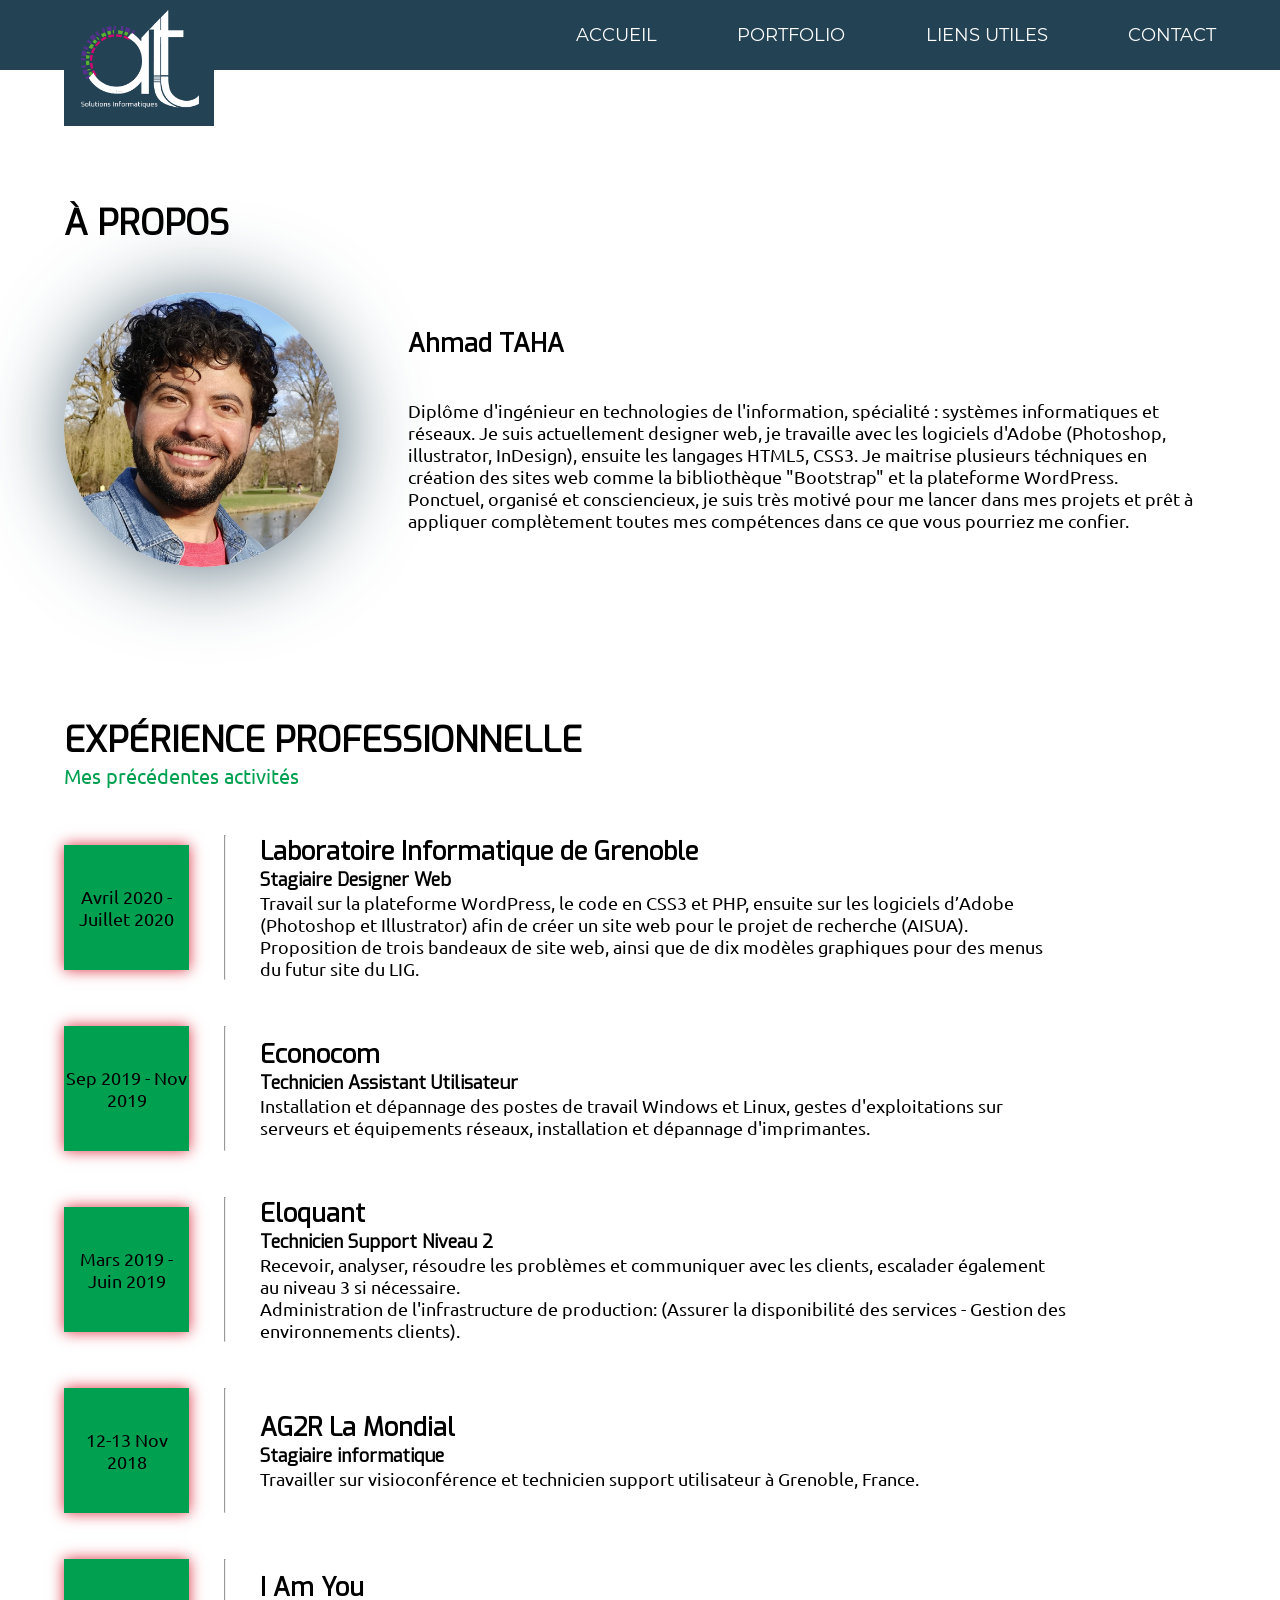
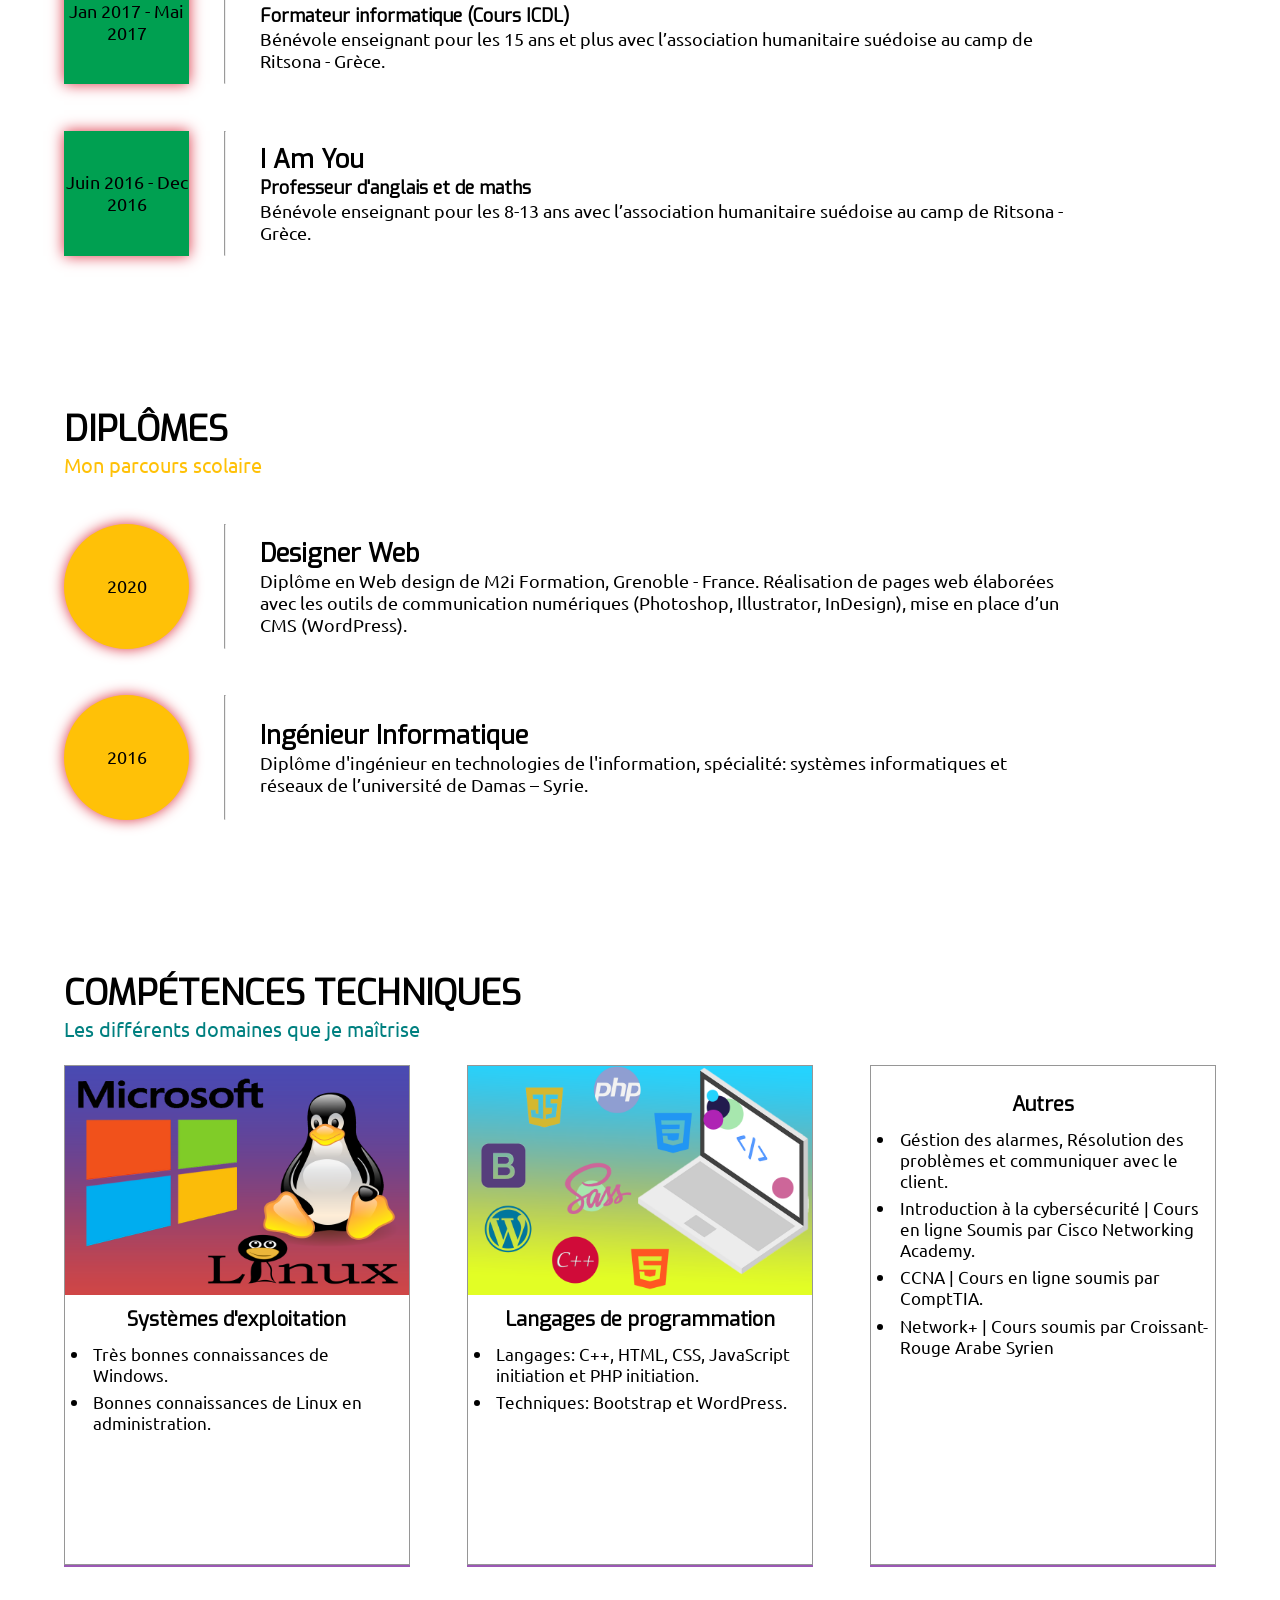
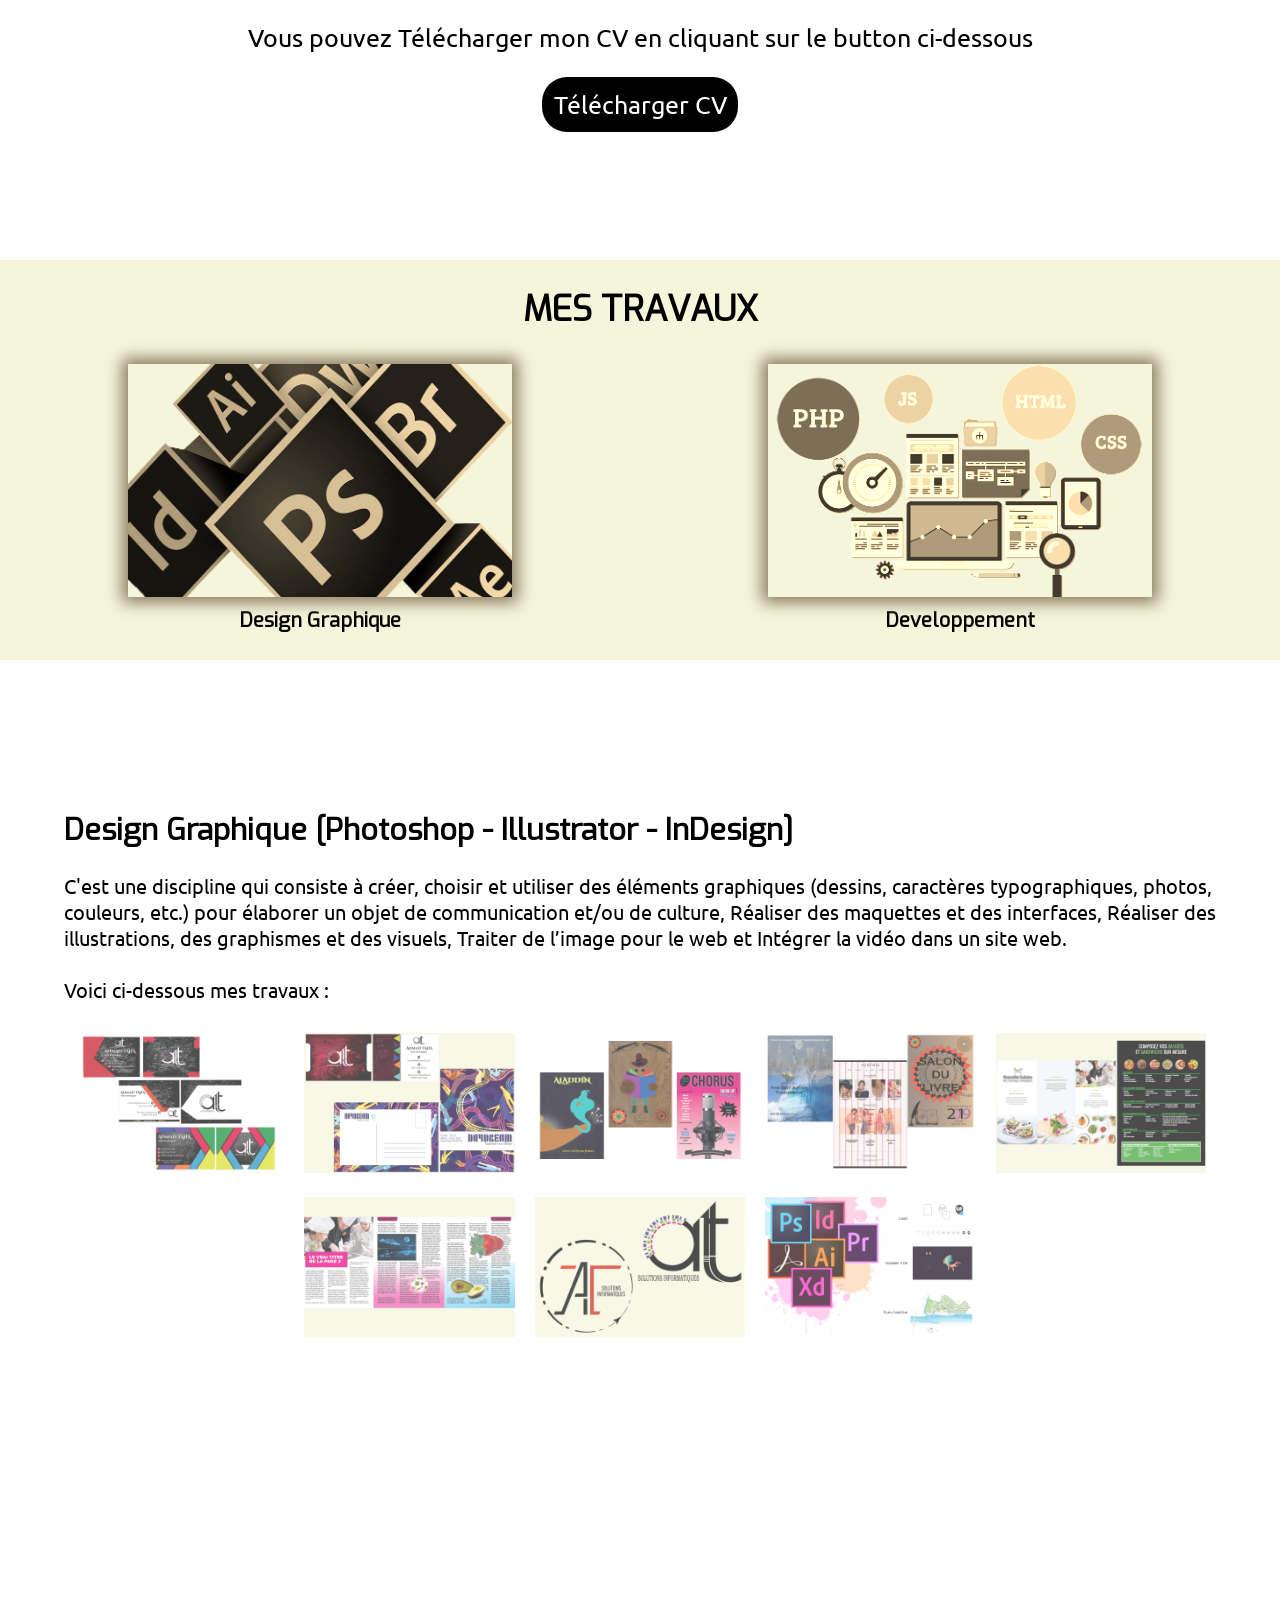
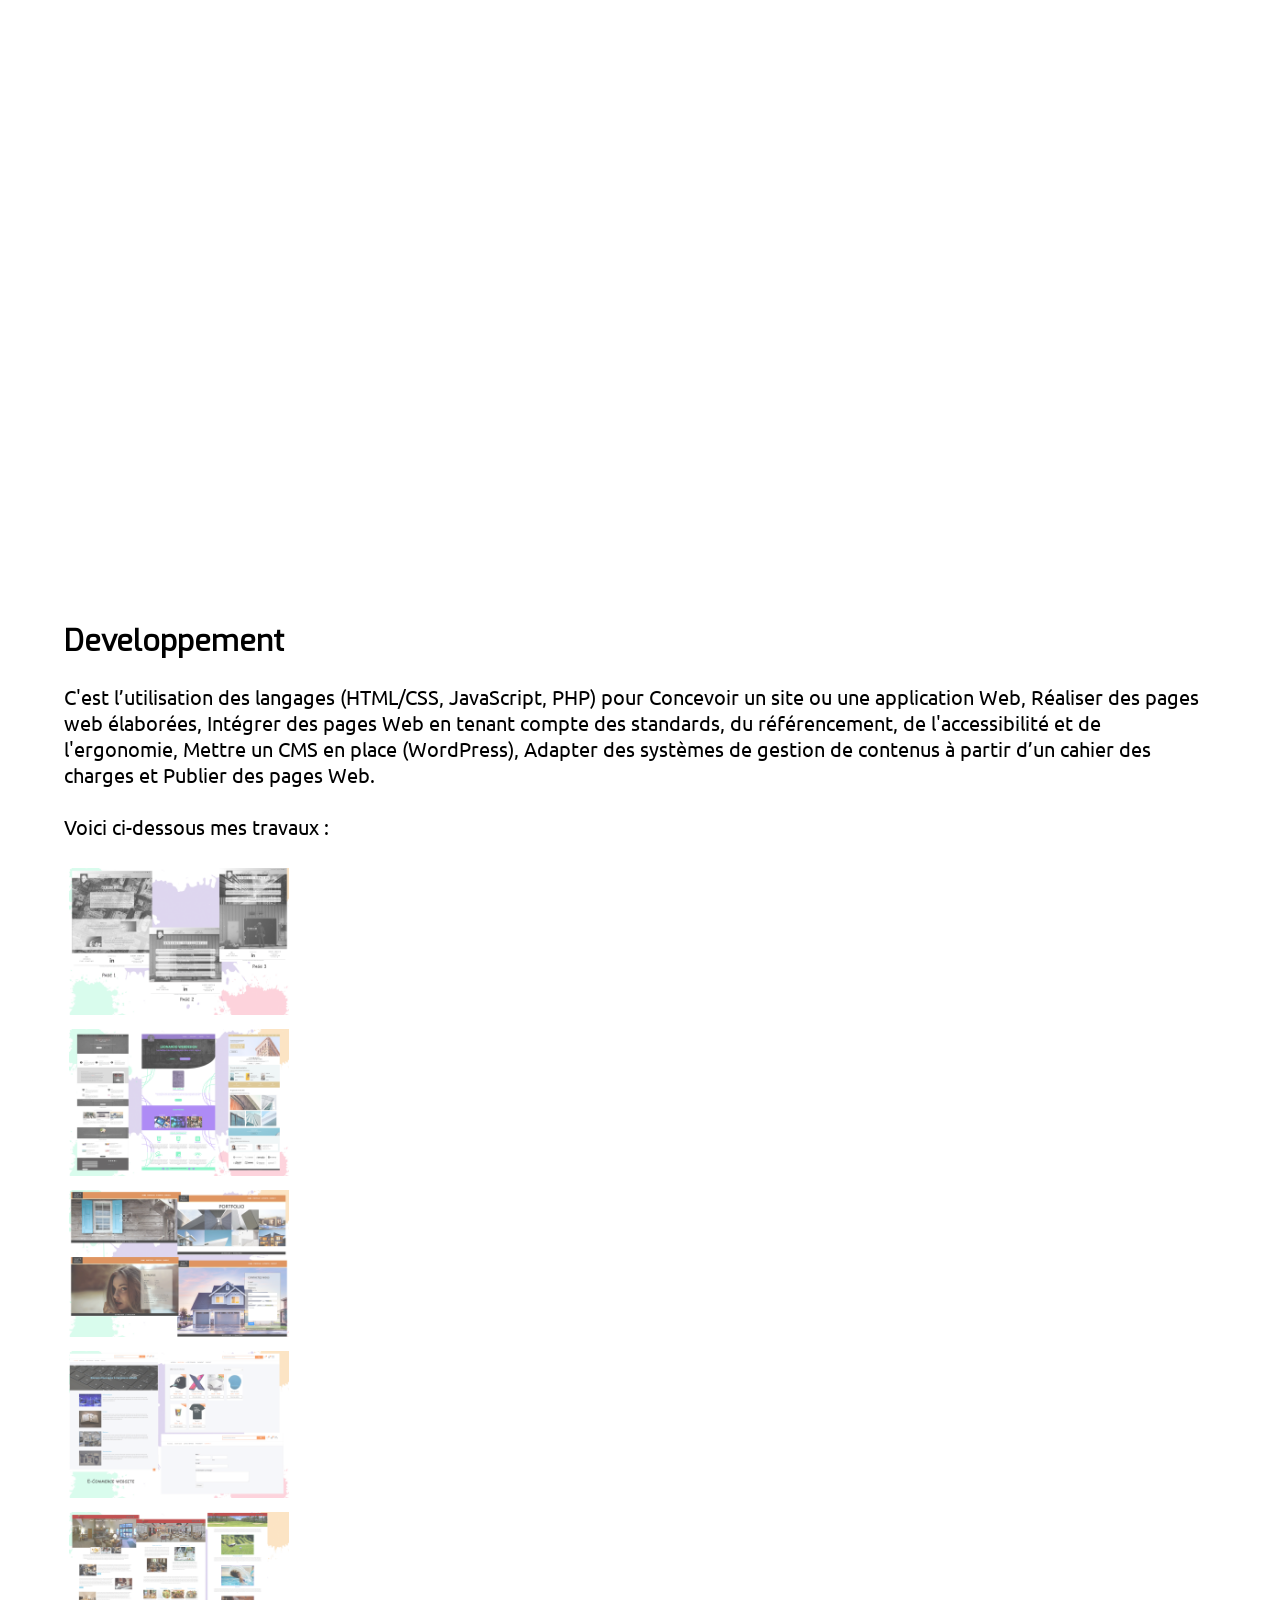
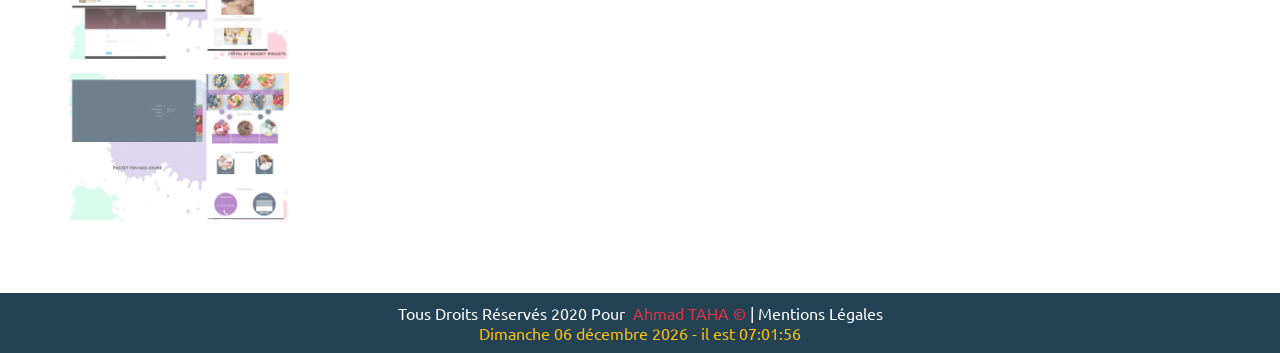
==== portfolio.html @ 71858fe4 "FirstCommit" ====
<!DOCTYPE html>
<html lang="en">

<head>
    <meta charset="UTF-8">
    <meta name="viewport" content="width=device-width, initial-scale=1.0">
    <title>Taha - Portfolio</title>
    <!-- Style de site -->
    <link rel="stylesheet" href="css/main.css">
    <!-- Icon de site -->
    <link rel="shortcut icon" href="images/portfolio_icon.png">
</head>

<body>
    <main class="wrapper">
        <!--################ Navigation ################-->
        <nav class="nav">
            <a href="index.html" id="logo"><img src="images/logoblanche3.png" alt=""></a>
            <ul class="menu">
                <li><a href="index.html">Accueil</a></li>
                <li><a href="#">Portfolio</a></li>
                <li><a href="liensutiles.html">Liens Utiles</a></li>
                <li><a href="contact.html">Contact</a></li>
            </ul>
        </nav>

        <!--################ A propos ################-->
        <section class="propos">
            <h2>À PROPOS</h2>
            <div class="row">
                <div class="blocphoto">
                    <div class="photo"></div>
                </div>
                <!-- <img src="images/persona.jpg" alt=""> -->
                <div class="blocinfo">
                    <h4>Ahmad TAHA</h4>
                    <p>Diplôme d'ingénieur en technologies de l'information, spécialité : systèmes informatiques et réseaux. Je suis actuellement designer web, je travaille avec les logiciels d'Adobe (Photoshop, illustrator, InDesign), ensuite les langages
                        HTML5, CSS3. Je maitrise plusieurs téchniques en création des sites web comme la bibliothèque "Bootstrap" et la plateforme WordPress.<br>Ponctuel, organisé et consciencieux, je suis très motivé pour me lancer dans mes projets et
                        prêt à appliquer complètement toutes mes compétences dans ce que vous pourriez me confier.</p>
                </div>
            </div>
        </section>


        <!--################ Experience Professionnelle ################-->
        <section class="experience">
            <h2>EXPÉRIENCE PROFESSIONNELLE</h2>
            <p id="soustitre1">Mes précédentes activités</p>
            <div class="row">
                <div class="caree">
                    <div class="photo">Avril 2020 - Juillet 2020</div>
                </div>
                <hr>
                <div class="info">
                    <h4>Laboratoire Informatique de Grenoble</h4>
                    <h5>Stagiaire Designer Web</h5>
                    <p>Travail sur la plateforme WordPress, le code en CSS3 et PHP, ensuite sur les logiciels d’Adobe (Photoshop et Illustrator) afin de créer un site web pour le projet de recherche (AISUA). Proposition de trois bandeaux de site web, ainsi
                        que de dix modèles graphiques pour des menus du futur site du LIG.
                    </p>
                </div>
            </div>

            <div class="row">
                <div class="caree">
                    <div class="photo">Sep 2019 - Nov 2019</div>
                </div>
                <hr>
                <div class="info">
                    <h4>Econocom</h4>
                    <h5>Technicien Assistant Utilisateur</h5>
                    <p>Installation et dépannage des postes de travail Windows et Linux, gestes d'exploitations sur serveurs et équipements réseaux, installation et dépannage d'imprimantes.</p>
                </div>
            </div>

            <div class="row">
                <div class="caree">
                    <div class="photo">Mars 2019 - Juin 2019</div>
                </div>
                <hr>
                <div class="info">
                    <h4>Eloquant</h4>
                    <h5>Technicien Support Niveau 2</h5>
                    <p>Recevoir, analyser, résoudre les problèmes et communiquer avec les clients, escalader également au niveau 3 si nécessaire.</p>
                    <p>Administration de l'infrastructure de production: (Assurer la disponibilité des services - Gestion des environnements clients).</p>
                </div>
            </div>

            <div class="row">
                <div class="caree">
                    <div class="photo">12-13 Nov 2018</div>
                </div>
                <hr>
                <div class="info">
                    <h4>AG2R La Mondial</h4>
                    <h5>Stagiaire informatique</h5>
                    <p>Travailler sur visioconférence et technicien support utilisateur à Grenoble, France. </p>
                </div>
            </div>

            <div class="row">
                <div class="caree">
                    <div class="photo">Jan 2017 - Mai 2017</div>
                </div>
                <hr>
                <div class="info">
                    <h4>I Am You</h4>
                    <h5>Formateur informatique (Cours ICDL)</h5>
                    <p>Bénévole enseignant pour les 15 ans et plus avec l’association humanitaire suédoise au camp de Ritsona - Grèce.</p>
                </div>
            </div>

            <div class="row">
                <div class="caree">
                    <div class="photo">Juin 2016 - Dec 2016</div>
                </div>
                <hr>
                <div class="info">
                    <h4>I Am You</h4>
                    <h5>Professeur d'anglais et de maths </h5>
                    <p>Bénévole enseignant pour les 8-13 ans avec l’association humanitaire suédoise au camp de Ritsona - Grèce.</p>
                </div>
            </div>

        </section>


        <!--################ Diplômes ################-->
        <section class="diplome">
            <h2>DIPLÔMES</h2>
            <p id="soustitre2">Mon parcours scolaire</p>
            <div class="row">
                <div class="cercle">
                    <div class="photo">2020</div>
                </div>
                <hr>
                <div class="info">
                    <h4>Designer Web</h4>
                    <p>Diplôme en Web design de M2i Formation, Grenoble - France. Réalisation de pages web élaborées avec les outils de communication numériques (Photoshop, Illustrator, InDesign), mise en place d’un CMS (WordPress).

                    </p>
                </div>
            </div>

            <div class="row">
                <div class="cercle">
                    <div class="photo">2016</div>
                </div>
                <hr>
                <div class="info">
                    <h4>Ingénieur Informatique</h4>
                    <p>Diplôme d'ingénieur en technologies de l'information, spécialité: systèmes informatiques et réseaux de l’université de Damas – Syrie.
                    </p>
                </div>
            </div>
        </section>


        <!--################ Compétences ################-->
        <section class="competence">
            <h2>COMPÉTENCES TECHNIQUES</h2>
            <p id="soustitre3">Les différents domaines que je maîtrise</p>
            <div class="row">
                <div class="bloc">
                    <img src="images/systeme.png" alt="">
                    <h3>Systèmes d'exploitation</h3>
                    <ul>
                        <li>Très bonnes connaissances de Windows.</li>
                        <li>Bonnes connaissances de Linux en administration.</li>
                    </ul>
                </div>

                <div class="bloc">
                    <img src="images/langages.png" alt="">
                    <h3>Langages de programmation</h3>
                    <ul>
                        <li>Langages: C++, HTML, CSS, JavaScript initiation et PHP initiation.</li>
                        <li>Techniques: Bootstrap et WordPress.</li>
                    </ul>
                </div>

                <div class="bloc">
                    <img src="images/autre.png" alt="">
                    <h3>Autres</h3>
                    <ul>
                        <li>Géstion des alarmes, Résolution des problèmes et communiquer avec le client.</li>
                        <li>Introduction à la cybersécurité | Cours en ligne Soumis par Cisco Networking Academy.</li>
                        <li>CCNA | Cours en ligne soumis par ComptTIA.</li>
                        <li>Network+ | Cours soumis par Croissant-Rouge Arabe Syrien </li>
                    </ul>
                </div>

            </div>

            <div class="button">
                <p>Vous pouvez Télécharger mon CV en cliquant sur le button ci-dessous</p>
                <a href="https://drive.google.com/file/d/17x-2nkKzPOBMehyXvHy7U51tv9DIUphJ/view?usp=sharing" target="_blank">Télécharger CV</a>
            </div>
        </section>

        <!--################ Mes traveuax ################-->
        <section class="travaux">
            <h2>MES TRAVAUX</h2>
            <div class="image">
                <div>
                    <a href="#design"><img id="img" src="images/design.png" alt=""></a>
                    <h3>Design Graphique</h3>
                </div>
                <div>
                    <a href="#dev"><img id="img" src="images/dev.png" alt=""></a>
                    <h3>Developpement</h3>
                </div>

            </div>
        </section>

        <!--######### Graphique Design #########-->
        <div id="design"></div>
        <div class="design">
            <h3> Design Graphique [Photoshop - Illustrator - InDesign]</h3>
            <p id="paragraph">C'est une discipline qui consiste à créer, choisir et utiliser des éléments graphiques (dessins, caractères typographiques, photos, couleurs, etc.) pour élaborer un objet de communication et/ou de culture, Réaliser des maquettes et des interfaces,
                Réaliser des illustrations, des graphismes et des visuels, Traiter de l’image pour le web et Intégrer la vidéo dans un site web.<br><br>Voici ci-dessous mes travaux : </p>
            <div class="container">
                <div class="menu">
                    <div class="vignettes">
                        <div class="cadre">
                            <a href="#img1"><img src="images/design/P1_Carte de visite.png" alt="" title="Cartes de visite"></a>
                        </div>
                        <div class="cadre">
                            <a href="#img2"><img src="images/design/P2_Carte postale.png" alt="" title="Carte Postale"></a>
                        </div>
                        <div class="cadre">
                            <a href="#img3"><img src="images/design/P3_Affiches.png" alt="" title="Affiches"></a>
                        </div>
                        <div class="cadre">
                            <a href="#img4"><img src="images/design/P4_Maquettes.png" alt="" title="Maquette web"></a>
                        </div>
                        <div class="cadre">
                            <a href="#img5"><img src="images/design/P5_Brochure.png" alt="" title="Brochures"></a>
                        </div>
                        <div class="cadre">
                            <a href="#img6"><img src="images/design/P6_Newsletter.png" alt="" title="Newsletter"></a>
                        </div>
                        <div class="cadre">
                            <a href="#img7"><img src="images/design/P7_Logo.png" alt="" title="Logo"></a>
                        </div>
                        <div class="cadre">
                            <a href="#img8"><img src="images/design/P8_Divers.png" alt="" title="Divers"></a>
                        </div>

                    </div>
                </div>

                <ul class="images">
                    <div id="img1">
                        <img src="images/design/P1_Carte de visite.png" alt="">
                        <p>Des cartes de visite fait avec les logiciels Illustrator et InDesign, c'est est efficace pour transmettre ses coordonnées ainsi que les informations essentielles concernant ses activités professionnelles ou son entreprise.</p>
                    </div>
                    <div id="img2">
                        <img src="images/design/P2_Carte postale.png" alt="">
                        <p>Une carte postale avec une carte visite.</p>
                    </div>
                    <div id="img3">
                        <img src="images/design/P3_Affiches.png" alt="">
                        <p>Création des affiches de publicités, films, évènements avec des tailles personnalisés.</p>
                    </div>
                    <div id="img4">
                        <img src="images/design/P4_Maquettes.png" alt="">
                        <p>Deux affiches, et une maquette web pour "Parfois".</p>
                    </div>
                    <div id="img5">
                        <img src="images/design/P5_Brochure.png" alt="">
                        <p>Des cartes de restaurants qui montre la liste de ses spécialités.</p>
                    </div>
                    <div id="img6">
                        <img src="images/design/P6_Newsletter.png" alt="">
                        <p>Avec le logiciel InDesign je peut rédiger une newsletter, un livre ou une magazine.</p>
                    </div>
                    <div id="img7">
                        <img src="images/design/P7_Logo.png" alt="">
                        <p>Logo (une composition figurée) est une chose indispensable qui sert à identifier visuellement, de façon immédiate une entreprise, une marque, une association, une institution, un produit, un service, un événement ou toute autre
                            sorte d'organisations dans le but de se faire connaître et reconnaître des publics et marchés auquel il s'adresse et de se différencier des autres entités d'un même secteur. Les deux logiciels Photoshop et Illustrator sont
                            pour ça.</p>
                    </div>
                    <div id="img8">
                        <img src="images/design/P8_Divers.png" alt="">
                        <p>Ce sont des travaux divers (plan camping, nombre d'or, logo, etc.).</p>
                    </div>
                </ul>
            </div>
        </div>


        <!--######### Developpement #########-->
        <div id="dev"></div>
        <div class="dev">
            <h3> Developpement</h3>
            <p id="paragraph">C'est l’utilisation des langages (HTML/CSS, JavaScript, PHP) pour Concevoir un site ou une application Web, Réaliser des pages web élaborées, Intégrer des pages Web en tenant compte des standards, du référencement, de l'accessibilité et de
                l'ergonomie, Mettre un CMS en place (WordPress), Adapter des systèmes de gestion de contenus à partir d’un cahier des charges et Publier des pages Web. <br><br>Voici ci-dessous mes travaux :</p>
            <div class="bob">
                <div class="vignettes">
                    <div class="cadre">
                        <a href="#img11"><img src="images/dev/P1_maquette cv.png" alt="" title="Maquette CV"></a>
                    </div>
                    <div class="cadre">
                        <a href="#img12"><img src="images/dev/P2_Bootstrap.png" alt="" title="Maquette CSS Bootstrap"></a>
                    </div>
                    <div class="cadre">
                        <a href="#img13"><img src="images/dev/P3_Maquette php.png" alt="" title="Maquette en utilisant PHP"></a>
                    </div>
                    <div class="cadre">
                        <a href="#img14"><img src="images/dev/P4_WordPress e-commerce.png" alt="" title=" WordPress E-Commerce website"></a>
                    </div>
                    <div class="cadre">
                        <a href="#img15"><img src="images/dev/P5_WordPress Hotel.png" alt="" title="WordPress Hôtel website"></a>
                    </div>
                    <div class="cadre">
                        <a href="#img16"><img src="images/dev/P6_Projet.png" alt="" title="Projet html,css, php"></a>
                    </div>
                </div>

                <div class="images">
                    <div id="img11">
                        <img src="images/dev/P1_maquette cv.png" alt="">
                        <p>Création une maquette cv utilisant HTML et CSS Bootstrap.</p>
                    </div>
                    <div id="img12">
                        <img src="images/dev/P2_Bootstrap.png" alt="">
                        <p>Construire la page depuis création des blocs qui contiennent une image et un texte. </p>
                    </div>
                    <div id="img13">
                        <img src="images/dev/P3_Maquette php.png" alt="">
                        <p>Réaliser un site portfolio disposant de 4 pages en respectant les maquettes suivantes utilisant le HTML5, CSS3 ainsi que le PHP.</p>
                    </div>
                    <div id="img14">
                        <img src="images/dev/P4_WordPress e-commerce.png" alt="">
                        <p>Réaliser un site e-commerce avec WordPress pour la vente des produits personnalisables (ex: tee-shirt, casquette, tasse, oreiller, coque de téléphone, tapis de souris,…), utiliser le thème WooCommerce avec quelques plugins qui
                            ont des fonctions dans le site (ex: backup automatique du site, afficher un pop-up sur la page d'accueil pour fournir un code promo Black Friday, gérer la sécurité du site). </p>
                    </div>
                    <div id="img15">
                        <img src="images/dev/P5_WordPress Hotel.png" alt="">
                        <p>Créer un thème via WordPress, Réaliser un site pour un hôtel/restaurant haut de gamme via présenter (son style moderne, son restaurant gastronomique, ses activités: SPA, Golf, Piscines, Bar, ..), utiliser des plugins qui permettent
                            de (rendre le site multilingue, afficher un pop-up sur la page d'accueil pour annoncer la date d'ouverture, suivre les statistiques de visites sur Google Analytics, gestion de réservations de chambres d'hôtel, organiser et
                            afficher les menus du restaurant, gérer la sécurité du site). </p>
                    </div>
                    <div id="img16">
                        <img src="images/dev/P6_Projet.png" alt="">
                        <p>Réaliser une maquette animée,
                            <a href="https://www.youtube.com/watch?v=JODQ9r7bMMo" target="_blank">la page accueil </a>qui présente les spécialités d'un pâtisserie, cette page fait avec html, css et php (pour le traitement du formulaire).</p>
                    </div>
                </div>
            </div>

        </div>


        <!--################ Footer ################-->
        <footer>Tous Droits Réservés 2020 Pour<span>&nbsp; Ahmad TAHA &copy; <a href="mentions.html">| Mentions Légales</a></span>
            <br>
            <!-- Afficher la date et l'heure en temps réel -->
            <p id="affiche_date"></p>
        </footer>
    </main>

    <!-- Liéer le script de fichier javascript -->
    <script src="main.js"></script>
</body>

</html>
---- css/main.css ----
@font-face{src:url(../fonts/Montserrat-Regular.ttf);font-family:"Montserrat"}.wrapper .nav{z-index:1;width:100%;height:70px;background-color:#234355;position:fixed;top:0px;display:flex;flex-direction:row;justify-content:space-between;align-items:center}.wrapper .nav #logo{height:80px;width:30%;margin:0% 5%}.wrapper .nav #logo img{width:150px}.wrapper .nav #logo img:hover{-webkit-transition:all 2s ease;transition:all 2s ease;-webkit-transform:rotate(360deg);transform:rotate(360deg)}.wrapper .nav .menu{width:50%;margin:0% 5%;list-style:none;display:flex;flex-direction:row;justify-content:space-between}.wrapper .nav .menu a{text-decoration:none;color:#fff;font-size:18px;font-family:"Montserrat";text-transform:uppercase}.wrapper .nav .menu a:hover{color:#dc3545;font-weight:bolder}.wrapper .nav .menu li:hover{-webkit-transform:scale(1.2);transform:scale(1.2)}@media only screen and (min-width: 768px)and (max-width: 1024px){.wrapper .nav{z-index:1;width:100%;height:50px;background-color:#234355;position:fixed;top:0px;display:flex;flex-direction:row;justify-content:space-between;align-items:center}.wrapper .nav #logo{height:60px;width:30%;margin:0% 5%}.wrapper .nav #logo img{width:100px}.wrapper .nav #logo img:hover{-webkit-transition:all 2s ease;transition:all 2s ease;-webkit-transform:rotate(360deg);transform:rotate(360deg)}.wrapper .nav .menu{width:50%;margin:0% 5%;list-style:none;display:flex;flex-direction:row;justify-content:space-between}.wrapper .nav .menu a{text-decoration:none;color:#fff;font-size:15px;font-family:"Montserrat";text-transform:uppercase}.wrapper .nav .menu a:hover{color:#dc3545;font-weight:bolder}.wrapper .nav .menu li:hover{-webkit-transform:scale(1.2);transform:scale(1.2)}}@media all and (min-width: 375px)and (max-width: 767px){.wrapper .nav{z-index:1;width:100%;height:30px;background-color:#234355;position:fixed;top:0px;display:flex;flex-direction:row;justify-content:space-between;align-items:center}.wrapper .nav #logo{height:40px;width:20%;margin:0% 5%}.wrapper .nav #logo img{width:70px}.wrapper .nav #logo img:hover{-webkit-transition:all 2s ease;transition:all 2s ease;-webkit-transform:rotate(360deg);transform:rotate(360deg)}.wrapper .nav .menu{width:60%;margin:0% 5%;list-style:none;display:flex;flex-direction:row;justify-content:space-between}.wrapper .nav .menu a{text-decoration:none;color:#fff;font-size:9px;font-family:"Montserrat";text-transform:uppercase}.wrapper .nav .menu a:hover{color:#dc3545;font-weight:bolder}.wrapper .nav .menu li:hover{-webkit-transform:scale(1.1);transform:scale(1.1)}}@font-face{src:url(../fonts/Philosopher-Bold.ttf);font-family:"Philosopher-Bold"}@font-face{src:url(../fonts/BetaSansNorm.ttf);font-family:"BetaSansNorm"}.wrapper .header{width:100%;height:800px}.wrapper .header #videobg{position:absolute;z-index:-1;width:100%}.wrapper .header .texte{padding:20% 5% 0% 5%}.wrapper .header .texte h1{width:100%;font-size:50px;color:#cdff00;font-family:"Philosopher-Bold";background-color:#002a688f;padding:1%;text-align:center;animation:anim 3s}.wrapper .header .texte h2{width:100%;font-size:40px;font-family:"BetaSansNorm";color:#fff;background-color:#002a688f;padding:1%;text-align:center;animation:anim 3s}@keyframes anim{0%{font-size:0px;width:0%}100%{font-size:40px;width:100%}}@media only screen and (min-width: 768px)and (max-width: 1024px){.wrapper .header{width:100%;height:600px}.wrapper .header #videobg{position:absolute;z-index:-1;width:100%}.wrapper .header .texte{color:#fff;padding:20% 5% 0% 5%}.wrapper .header .texte h1{width:100%;font-size:35px;color:#cdff00;font-family:"Philosopher-Bold";background-color:#002a688f;padding:1%;text-align:center;animation:animo 3s}.wrapper .header .texte h2{width:100%;font-size:25px;font-family:"BetaSansNorm";background-color:#002a688f;padding:1%;text-align:center;animation:animo 3s}@keyframes animo{0%{font-size:0px;width:0%}100%{width:100%}}}@media all and (max-width: 767px){.wrapper .header{width:100%;height:300px}.wrapper .header #videobg{position:absolute;z-index:-1;width:100%}.wrapper .header .texte{color:#fff;padding:20% 5% 0% 5%}.wrapper .header .texte h1{width:100%;font-size:20px;color:#cdff00;font-family:"Philosopher-Bold";background-color:#002a688f;padding:1%;text-align:center;animation:animo 3s}.wrapper .header .texte h2{width:100%;font-size:15px;font-family:"BetaSansNorm";background-color:#002a688f;padding:1%;text-align:center;animation:animo 3s}@keyframes animo{0%{font-size:0px;width:0%}100%{width:100%}}}@font-face{src:url(../fonts/Ubuntu-Regular.ttf);font-family:"Ubuntu"}footer{padding:10px 0vw 10px 0vw;background-color:#234355;font-family:"Ubuntu";color:#fff;bottom:0;text-align:center}footer span{color:#dc3545}footer a{text-decoration:none;color:#fff}footer p{color:#ffc107}@media only screen and (min-width: 768px)and (max-width: 1024px){footer{padding:8px 0vw 8px 0vw;background-color:#234355;font-family:"Ubuntu";color:#fff;bottom:0;text-align:center;font-size:13px}footer span{color:#dc3545}footer p{color:#ffc107}}@media all and (max-width: 767px){footer{padding:5px 0vw 5px 0vw;background-color:#234355;font-family:"Ubuntu";color:#fff;bottom:0;text-align:center;font-size:10px}footer span{color:#dc3545}footer p{color:#ffc107}}@font-face{src:url(../fonts/Exo-Regular.ttf);font-family:"Exo"}@font-face{src:url(../fonts/Ubuntu-Regular.ttf);font-family:"Ubuntu"}.wrapper .service{width:80%;margin-left:10%}.wrapper .service .container{width:100%;display:flex;flex-direction:column;justify-content:space-between;align-items:center;margin-bottom:5%}.wrapper .service .container h2{text-align:center;font-family:"Exo";font-size:40px;padding-top:5%}.wrapper .service .container #soustitre{font-family:"Ubuntu";font-size:20px;padding-bottom:5%}.wrapper .service .container .row{width:100%;display:flex;flex-wrap:wrap;justify-content:space-between;align-items:center}.wrapper .service .container .row .bloc{width:30%;height:500px;border:.5px solid #969696;box-shadow:0px 2px #9b58b5;margin:2% 0%}.wrapper .service .container .row .bloc img{width:100%}.wrapper .service .container .row .bloc img:hover{box-shadow:0px 5px 5px teal}.wrapper .service .container .row .bloc h3{text-align:center;font-family:"Exo";padding:2% 0%;font-size:20px}.wrapper .service .container .row .bloc p{text-align:center;font-family:"Ubuntu";font-size:18px;padding:0% 2%}@media only screen and (min-width: 768px)and (max-width: 1024px){.wrapper .service{width:80%;margin-left:10%}.wrapper .service .container{width:100%;display:flex;flex-direction:column;justify-content:space-between;align-items:center;margin-bottom:5%}.wrapper .service .container h2{text-align:center;font-family:"Exo";font-size:30px;padding-top:5%}.wrapper .service .container #soustitre{font-family:"Ubuntu";font-size:17px;padding-bottom:5%;text-align:center}.wrapper .service .container .row{width:100%;display:flex;flex-wrap:wrap;justify-content:space-between;align-items:center}.wrapper .service .container .row .bloc{width:300px;height:425px;border:.5px solid #969696;box-shadow:0px 2px #9b58b5;margin:2% 0%}.wrapper .service .container .row .bloc img{width:100%}.wrapper .service .container .row .bloc img:hover{box-shadow:0px 5px 5px teal}.wrapper .service .container .row .bloc h3{text-align:center;font-family:"Exo";padding:2% 0%;font-size:18px}.wrapper .service .container .row .bloc p{text-align:center;font-family:"Ubuntu";font-size:15px;padding:0% 2%}}@media all and (max-width: 767px){.wrapper .service{width:80%;margin-left:10%}.wrapper .service .container{width:100%;display:flex;flex-direction:column;justify-content:space-between;align-items:center;margin-bottom:5%}.wrapper .service .container h2{text-align:center;font-family:"Exo";font-size:20px;padding-top:5%}.wrapper .service .container #soustitre{font-family:"Ubuntu";font-size:15px;padding-bottom:5%;text-align:center}.wrapper .service .container .row{width:100%;display:flex;flex-wrap:wrap;justify-content:center;align-items:center}.wrapper .service .container .row .bloc{width:350px;height:400px;align-self:center;border:.5px solid #969696;box-shadow:0px 2px #9b58b5;margin:2% 0%}.wrapper .service .container .row .bloc .image{display:flex;flex-direction:row;justify-content:center;align-items:center}.wrapper .service .container .row .bloc .image img{width:100%}.wrapper .service .container .row .bloc img:hover{box-shadow:0px 5px 5px teal}.wrapper .service .container .row .bloc h3{text-align:center;font-family:"Exo";padding:2% 0%;font-size:16px}.wrapper .service .container .row .bloc p{text-align:center;font-family:"Ubuntu";font-size:13px;padding:0% 2%}}@font-face{src:url(../fonts/Exo-Regular.ttf);font-family:"Exo"}@font-face{src:url(../fonts/Ubuntu.ttf);font-family:"Ubuntu"}.wrapper .contact{width:100%;margin-top:70px;background:url("../images/contact-background3.png") right bottom no-repeat;background-size:cover}.wrapper .contact h2{text-align:center;font-family:"Exo";padding-top:150px !important;font-size:40px;padding:5% 0%;color:#cdff00}.wrapper .contact .row{width:80%;margin-left:10%;display:flex;flex-direction:row;justify-content:space-between;align-items:center}.wrapper .contact .row .bloc{text-align:center;width:33%}.wrapper .contact .row .bloc img{width:25px}.wrapper .contact .row .bloc p{font-family:"Ubuntu";font-size:20px;color:#fff}.wrapper .contact .row .bloc a{text-decoration:none;color:#fff}.wrapper .contact #p{padding:3% 0%;text-align:center;font-family:"Ubuntu";font-size:25px;color:#fff}.wrapper .contact .div{display:flex;flex-direction:row;justify-content:center}.wrapper .contact .div .forme{display:flex;flex-direction:column;justify-content:space-between;width:40%}.wrapper .contact .div .forme #prenom,.wrapper .contact .div .forme #nom,.wrapper .contact .div .forme #email,.wrapper .contact .div .forme #sujet,.wrapper .contact .div .forme #message{background-color:#ccff0027;border:none;height:50px;margin:3%;padding:2%}.wrapper .contact .div .forme #prenom::placeholder,.wrapper .contact .div .forme #nom::placeholder,.wrapper .contact .div .forme #email::placeholder,.wrapper .contact .div .forme #sujet::placeholder,.wrapper .contact .div .forme #message::placeholder{color:#fff;font-family:"Ubuntu"}.wrapper .contact .div .forme #message{height:35%}.wrapper .contact .div .forme .btn{width:150px;padding:1%;margin:3%;font-size:20px;font-family:"Ubuntu"}.wrapper .contact .div .forme .btn-style1{background-color:#02327952;color:#fff}.wrapper .contact .div .forme .btn-style1:hover{background-color:#02327952;color:#fff}.wrapper .contact .reseauxsociale{text-align:center;margin-top:2%;padding-bottom:5%}.wrapper .contact .reseauxsociale h3{font-family:"Exo";font-size:25px;color:#cdff00}.wrapper .contact .reseauxsociale img{width:25px;margin:1%}@media only screen and (min-width: 768px)and (max-width: 1024px){.wrapper .contact{width:100%;margin-top:50px;background:url("../images/contact-background3.png") right bottom no-repeat;background-size:cover}.wrapper .contact h2{text-align:center;padding-top:100px !important;font-family:"Exo";font-size:30px;padding:5% 0%;color:#cdff00}.wrapper .contact .row{width:80%;margin-left:10%;display:flex;flex-direction:row;justify-content:space-between;align-items:center}.wrapper .contact .row .bloc{text-align:center;width:33%}.wrapper .contact .row .bloc img{width:18px}.wrapper .contact .row .bloc p{font-family:"Ubuntu";font-size:17px;color:#fff}.wrapper .contact .row .bloc a{text-decoration:none;color:#fff}.wrapper .contact #p{padding:3% 0%;text-align:center;font-family:"Ubuntu";font-size:20px;color:#fff}.wrapper .contact .div{display:flex;flex-direction:row;justify-content:center}.wrapper .contact .div .forme{display:flex;flex-direction:column;justify-content:space-between;width:40%}.wrapper .contact .div .forme #prenom,.wrapper .contact .div .forme #nom,.wrapper .contact .div .forme #email,.wrapper .contact .div .forme #sujet,.wrapper .contact .div .forme #message{background-color:#ccff0027;border:none;height:50px;margin:3%;padding:2%}.wrapper .contact .div .forme #prenom::placeholder,.wrapper .contact .div .forme #nom::placeholder,.wrapper .contact .div .forme #email::placeholder,.wrapper .contact .div .forme #sujet::placeholder,.wrapper .contact .div .forme #message::placeholder{color:#fff;font-family:"Ubuntu"}.wrapper .contact .div .forme #message{height:35%}.wrapper .contact .div .forme .btn{width:100px;padding:1%;margin:3%;font-size:15px;font-family:"Ubuntu"}.wrapper .contact .div .forme .btn-style1{background-color:#02327952;color:#fff}.wrapper .contact .div .forme .btn-style1:hover{background-color:#02327952;color:#fff}.wrapper .contact .reseauxsociale{text-align:center;margin-top:2%;padding-bottom:5%}.wrapper .contact .reseauxsociale h3{font-family:"Exo";font-size:20px;color:#cdff00}.wrapper .contact .reseauxsociale img{width:18px;margin:1%}}@media all and (min-width: 375px)and (max-width: 767px){.wrapper .contact{width:100%;margin-top:30px;background:url("../images/contact-background3.png") right bottom no-repeat;background-size:cover}.wrapper .contact h2{text-align:center;padding-top:75px !important;font-family:"Exo";font-size:20px;padding:5% 0%;color:#cdff00}.wrapper .contact .row{width:90%;margin-left:5%;display:flex;flex-direction:column;justify-content:space-between;align-items:center}.wrapper .contact .row .bloc{width:100%;display:flex;flex-direction:row;justify-content:flex-start;align-items:flex-start;text-align:left;align-self:flex-start;padding-bottom:10px}.wrapper .contact .row .bloc img{width:15px}.wrapper .contact .row .bloc p{font-family:"Ubuntu";font-size:14px;color:#fff;padding-left:10px}.wrapper .contact .row .bloc a{text-decoration:none;color:#fff}.wrapper .contact #p{padding:3% 5%;text-align:center;font-family:"Ubuntu";font-size:15px;color:#fff}.wrapper .contact .div{display:flex;flex-direction:row;justify-content:center}.wrapper .contact .div .forme{display:flex;flex-direction:column;justify-content:space-between;width:75%}.wrapper .contact .div .forme #prenom,.wrapper .contact .div .forme #nom,.wrapper .contact .div .forme #email,.wrapper .contact .div .forme #sujet,.wrapper .contact .div .forme #message{background-color:#ccff0027;border:none;height:30px;margin:3%;padding:2%}.wrapper .contact .div .forme #prenom::placeholder,.wrapper .contact .div .forme #nom::placeholder,.wrapper .contact .div .forme #email::placeholder,.wrapper .contact .div .forme #sujet::placeholder,.wrapper .contact .div .forme #message::placeholder{color:#fff;font-family:"Ubuntu"}.wrapper .contact .div .forme #message{height:35%}.wrapper .contact .div .forme .btn{width:70px;padding:1%;margin:3%;font-size:13px;font-family:"Ubuntu"}.wrapper .contact .div .forme .btn-style1{background-color:#02327952;color:#fff}.wrapper .contact .div .forme .btn-style1:hover{background-color:#02327952;color:#fff}.wrapper .contact .reseauxsociale{text-align:center;padding-bottom:5%}.wrapper .contact .reseauxsociale h3{font-family:"Exo";font-size:15px;color:#cdff00}.wrapper .contact .reseauxsociale img{width:15px;margin:1%}}@font-face{src:url(../fonts/Exo-Regular.ttf);font-family:"Exo"}@font-face{src:url(../fonts/Ubuntu-Regular.ttf);font-family:"Ubuntu"}.wrapper{width:100%}.wrapper .propos{width:90%;margin-top:200px;margin-left:5%}.wrapper .propos h2{font-family:"Exo";font-size:35px}.wrapper .propos .row{margin-top:4%;display:flex;flex-direction:row;justify-content:flex-start}.wrapper .propos .row .blocphoto{align-self:center;margin-right:3%}.wrapper .propos .row .blocphoto .photo{width:275px;height:275px;border-radius:50%;box-shadow:3px 2px 93px -12px #234355;background:url(../images/persona.jpg) center 25% no-repeat;background-size:cover;-webkit-transform:scale(1);transform:scale(1);-webkit-transition:.3s ease-in-out;transition:.5s ease-in-out}.wrapper .propos .row .blocphoto .photo:hover{-webkit-transform:scale(1.1);transform:scale(1.1)}.wrapper .propos .row .blocinfo{width:70%;margin-left:3%;display:flex;flex-direction:column;justify-content:center}.wrapper .propos .row .blocinfo h4{font-family:"Exo";font-size:25px}.wrapper .propos .row .blocinfo p{font-family:"Ubuntu";padding-top:5%;font-size:18px}.wrapper .experience{width:90%;margin-top:150px;margin-left:5%}.wrapper .experience h2{font-family:"Exo";font-size:35px}.wrapper .experience #soustitre1{font-family:"Ubuntu";font-size:20px;color:#00a051}.wrapper .experience .row{margin-top:4%;display:flex;flex-direction:row;justify-content:flex-start}.wrapper .experience .row .caree{align-self:center;margin-right:3%}.wrapper .experience .row .caree .photo{width:125px;height:125px;background-color:#00a051;box-shadow:0px 0px 14px #dc3545;font-family:"Ubuntu";display:flex;flex-direction:column;justify-content:center;align-items:center;font-size:18px;text-align:center}.wrapper .experience .row .info{width:70%;display:flex;flex-direction:column;justify-content:center;margin-left:3%}.wrapper .experience .row .info h4{font-family:"Exo";font-size:25px}.wrapper .experience .row .info h5{font-family:"Exo";font-size:18px}.wrapper .experience .row .info p{font-family:"Ubuntu";font-size:18px}.wrapper .diplome{width:90%;margin-top:150px;margin-left:5%}.wrapper .diplome h2{font-family:"Exo";font-size:35px}.wrapper .diplome #soustitre2{font-family:"Ubuntu";font-size:20px;color:#ffc107}.wrapper .diplome .row{margin-top:4%;display:flex;flex-direction:row;justify-content:flex-start}.wrapper .diplome .row .cercle{align-self:center;margin-right:3%}.wrapper .diplome .row .cercle .photo{width:125px;height:125px;border-radius:50%;background-color:#ffc107;box-shadow:0px 0px 14px #dc3545;font-family:"Ubuntu";display:flex;flex-direction:column;justify-content:center;align-items:center;font-size:18px;text-align:center}.wrapper .diplome .row .info{width:70%;display:flex;flex-direction:column;justify-content:center;margin-left:3%}.wrapper .diplome .row .info h4{font-family:"Exo";font-size:25px}.wrapper .diplome .row .info p{font-family:"Ubuntu";font-size:18px}.wrapper .competence{width:90%;margin-top:150px;margin-left:5%}.wrapper .competence h2{font-family:"Exo";font-size:35px}.wrapper .competence #soustitre3{font-family:"Ubuntu";font-size:20px;color:teal}.wrapper .competence .row{width:100%;display:flex;flex-wrap:wrap;justify-content:space-between;align-items:center}.wrapper .competence .row .bloc{width:30%;height:500px;border:.5px solid #969696;box-shadow:0px 2px #9b58b5;margin:2% 0%}.wrapper .competence .row .bloc img{width:100%}.wrapper .competence .row .bloc img:hover{box-shadow:0px 5px 5px teal}.wrapper .competence .row .bloc h3{text-align:center;font-family:"Exo";padding:2% 0%;font-size:20px}.wrapper .competence .row .bloc ul{font-family:"Ubuntu";font-size:17px;padding-left:25px}.wrapper .competence .row .bloc ul li{padding:1%}.wrapper .competence .button{margin-top:3%;display:flex;flex-direction:column;justify-content:center;align-items:center}.wrapper .competence .button p{font-family:"Ubuntu";font-size:25px;padding-bottom:2%}.wrapper .competence .button a{border-radius:25px;text-decoration:none;padding:1%;font-family:"Ubuntu";font-size:25px;background-color:#000;color:#fff}.wrapper .competence .button a:hover{background-color:#dc3545;color:#000}.wrapper .travaux{background-color:beige;margin-top:10%;padding:2% 0%}.wrapper .travaux h2{font-family:"Exo";font-size:35px;text-align:center;margin-bottom:2%}.wrapper .travaux .image{display:flex}.wrapper .travaux .image div{display:flex;flex-direction:column;align-items:center}.wrapper .travaux .image div a{width:60%;align-items:center;padding:1% 0%}.wrapper .travaux .image div a #img{width:100%;box-shadow:0px 0px 15px 6px #dc3545;-webkit-filter:sepia(100%);filter:sepia(100%)}.wrapper .travaux .image div a #img:hover{-webkit-filter:sepia(0);filter:sepia(0)}.wrapper .travaux .image div h3{font-family:"Exo";font-size:20px}.wrapper .design{width:90%;margin-top:150px;margin-left:5%}.wrapper .design h3{font-size:30px;font-family:"Exo"}.wrapper .design #paragraph{font-family:"Ubuntu";font-size:20px;padding-top:2%}.wrapper .design .container{width:100%}.wrapper .design .container .images{width:800px;height:700px;margin:0em auto;position:relative;list-style:none}.wrapper .design .container .images div{opacity:0;position:absolute}.wrapper .design .container .images div p{text-align:center;padding-top:2%;font-family:"Ubuntu";font-size:18px}.wrapper .design .container .images div img{width:100%;margin-top:100px}.wrapper .design .container .images div:target{opacity:1;transition:all 1s ease-in-out}.wrapper .design .container .menu{width:100%;padding:20px 0px}.wrapper .design .container .menu .vignettes{display:flex;flex-wrap:wrap;justify-content:center}.wrapper .design .container .menu .vignettes .cadre{width:20%;padding:10px}.wrapper .design .container .menu .vignettes .cadre img{width:100%;opacity:.7}.wrapper .design .container .menu .vignettes .cadre img:hover{opacity:1;transform:scale(1.1)}.wrapper .dev{width:90%;margin-top:150px;margin-bottom:5%;margin-left:5%}.wrapper .dev h3{font-size:30px;font-family:"Exo"}.wrapper .dev #paragraph{font-family:"Ubuntu";font-size:20px;padding:2% 0%}.wrapper .dev .bob{width:100%;display:flex;flex-direction:row;justify-content:center;align-items:center}.wrapper .dev .bob .vignettes{width:20%}.wrapper .dev .bob .vignettes .cadre{padding:5px}.wrapper .dev .bob .vignettes .cadre img{width:100%;opacity:.7}.wrapper .dev .bob .vignettes .cadre img:hover{opacity:1;transform:scale(1.1)}.wrapper .dev .bob .images{width:70%;height:600px;margin:0em auto;position:relative;list-style:none}.wrapper .dev .bob .images div{opacity:0;position:absolute}.wrapper .dev .bob .images div p{text-align:center;padding-top:2%;font-family:"Ubuntu";font-size:18px}.wrapper .dev .bob .images div img{width:100%;margin-top:100px}.wrapper .dev .bob .images div:target{opacity:1;transition:all 1s ease-in-out}@media only screen and (min-width: 768px)and (max-width: 1024px){.wrapper{width:100%}.wrapper .propos{width:90%;margin-top:150px;margin-left:5%}.wrapper .propos h2{font-family:"Exo";font-size:25px}.wrapper .propos .row{margin-top:4%;display:flex;flex-direction:row;justify-content:flex-start}.wrapper .propos .row .blocphoto{align-self:center;margin-right:3%}.wrapper .propos .row .blocphoto .photo{width:175px;height:175px;border-radius:50%;box-shadow:3px 2px 93px -12px #234355;background:url(../images/persona.jpg) center 25% no-repeat;background-size:cover;-webkit-transform:scale(1);transform:scale(1);-webkit-transition:.3s ease-in-out;transition:.5s ease-in-out}.wrapper .propos .row .blocphoto .photo:hover{-webkit-transform:scale(1.1);transform:scale(1.1)}.wrapper .propos .row .blocinfo{width:70%;margin-left:3%;display:flex;flex-direction:column;justify-content:center}.wrapper .propos .row .blocinfo h4{font-family:"Exo";font-size:20px}.wrapper .propos .row .blocinfo p{font-family:"Ubuntu";padding-top:5%;font-size:15px}.wrapper .experience{width:90%;margin-top:150px;margin-left:5%}.wrapper .experience h2{font-family:"Exo";font-size:25px}.wrapper .experience #soustitre1{font-family:"Ubuntu";font-size:17px;color:#00a051}.wrapper .experience .row{margin-top:4%;display:flex;flex-direction:row;justify-content:flex-start}.wrapper .experience .row .caree{align-self:center;margin-right:3%}.wrapper .experience .row .caree .photo{width:100px;height:100px;background-color:#00a051;box-shadow:0px 0px 14px #dc3545;font-family:"Ubuntu";display:flex;flex-direction:column;justify-content:center;align-items:center;font-size:16px;text-align:center}.wrapper .experience .row .info{width:70%;display:flex;flex-direction:column;justify-content:center;margin-left:3%}.wrapper .experience .row .info h4{font-family:"Exo";font-size:20px}.wrapper .experience .row .info h5{font-family:"Exo";font-size:15px}.wrapper .experience .row .info p{font-family:"Ubuntu";font-size:15px}.wrapper .diplome{width:90%;margin-top:150px;margin-left:5%}.wrapper .diplome h2{font-family:"Exo";font-size:25px}.wrapper .diplome #soustitre2{font-family:"Ubuntu";font-size:17px;color:#ffc107}.wrapper .diplome .row{margin-top:4%;display:flex;flex-direction:row;justify-content:flex-start}.wrapper .diplome .row .cercle{align-self:center;margin-right:3%}.wrapper .diplome .row .cercle .photo{width:100px;height:100px;border-radius:50%;background-color:#ffc107;box-shadow:0px 0px 14px #dc3545;font-family:"Ubuntu";display:flex;flex-direction:column;justify-content:center;align-items:center;font-size:16px;text-align:center}.wrapper .diplome .row .info{width:70%;display:flex;flex-direction:column;justify-content:center;margin-left:3%}.wrapper .diplome .row .info h4{font-family:"Exo";font-size:20px}.wrapper .diplome .row .info p{font-family:"Ubuntu";font-size:15px}.wrapper .competence{width:90%;margin-top:150px;margin-left:5%}.wrapper .competence h2{font-family:"Exo";font-size:25px}.wrapper .competence #soustitre3{font-family:"Ubuntu";font-size:17px;color:teal}.wrapper .competence .row{width:100%;display:flex;flex-wrap:wrap;justify-content:space-between;align-items:center}.wrapper .competence .row .bloc{width:49%;height:500px;border:.5px solid #969696;box-shadow:0px 2px #9b58b5;margin:2% 0%}.wrapper .competence .row .bloc img{width:100%}.wrapper .competence .row .bloc img:hover{box-shadow:0px 5px 5px teal}.wrapper .competence .row .bloc h3{text-align:center;font-family:"Exo";padding:2% 0%;font-size:18px}.wrapper .competence .row .bloc ul{font-family:"Ubuntu";font-size:15px;padding-left:25px}.wrapper .competence .row .bloc ul li{padding:1%}.wrapper .competence .button{margin-top:3%;display:flex;flex-direction:column;justify-content:center;align-items:center}.wrapper .competence .button p{font-family:"Ubuntu";font-size:20px;padding-bottom:2%}.wrapper .competence .button a{border-radius:20px;text-decoration:none;padding:1%;font-family:"Ubuntu";font-size:20px;background-color:#000;color:#fff}.wrapper .competence .button a:hover{background-color:#dc3545;color:#000}.wrapper .travaux{background-color:beige;margin-top:10%;padding:2% 0%}.wrapper .travaux h2{font-family:"Exo";font-size:25px;text-align:center;margin-bottom:2%}.wrapper .travaux .image{display:flex}.wrapper .travaux .image div{display:flex;flex-direction:column;align-items:center}.wrapper .travaux .image div a{width:60%;align-items:center;padding:1% 0%}.wrapper .travaux .image div a #img{width:100%;box-shadow:0px 0px 15px 6px #dc3545;-webkit-filter:sepia(100%);filter:sepia(100%)}.wrapper .travaux .image div a #img:hover{-webkit-filter:sepia(0);filter:sepia(0)}.wrapper .travaux .image div h3{font-family:"Exo";font-size:18px}.wrapper .design{width:90%;margin-top:100px;margin-left:5%}.wrapper .design h3{font-size:20px;font-family:"Exo"}.wrapper .design #paragraph{font-family:"Ubuntu";font-size:17px;padding-top:2%}.wrapper .design .container{width:90%;margin-left:5%}.wrapper .design .container .images{width:500px;height:500px;margin-top:150px;margin:0em auto;position:relative;list-style:none}.wrapper .design .container .images div{opacity:0;position:absolute}.wrapper .design .container .images div p{text-align:center;padding-top:2%;font-family:"Ubuntu";font-size:15px}.wrapper .design .container .images div img{width:100%;margin-top:70px}.wrapper .design .container .images div:target{opacity:1;transition:all 1s ease-in-out}.wrapper .design .container .menu{width:100%;padding:20px 0px}.wrapper .design .container .menu .vignettes{display:flex;flex-wrap:wrap;justify-content:center}.wrapper .design .container .menu .vignettes .cadre{width:20%;padding:10px}.wrapper .design .container .menu .vignettes .cadre img{width:100%;opacity:.7}.wrapper .design .container .menu .vignettes .cadre img:hover{opacity:1;transform:scale(1.1)}.wrapper .dev{width:90%;margin-top:100px;margin-bottom:5%;margin-left:5%}.wrapper .dev h3{font-size:20px;font-family:"Exo"}.wrapper .dev #paragraph{font-family:"Ubuntu";font-size:17px;padding:2% 0%}.wrapper .dev .bob{width:100%;display:flex;flex-direction:row;justify-content:center;align-items:center}.wrapper .dev .bob .vignettes{width:20%}.wrapper .dev .bob .vignettes .cadre{padding:5px}.wrapper .dev .bob .vignettes .cadre img{width:100%;opacity:.7}.wrapper .dev .bob .vignettes .cadre img:hover{opacity:1;transform:scale(1.1)}.wrapper .dev .bob .images{width:70%;height:500px;margin:0em auto;position:relative;list-style:none}.wrapper .dev .bob .images div{opacity:0;position:absolute}.wrapper .dev .bob .images div p{text-align:center;padding-top:2%;font-family:"Ubuntu";font-size:15px}.wrapper .dev .bob .images div img{width:100%;margin-top:70px}.wrapper .dev .bob .images div:target{opacity:1;transition:all 1s ease-in-out}}@media all and (min-width: 375px)and (max-width: 767px){.wrapper{width:100%}.wrapper .propos{width:90%;margin-top:100px;margin-left:5%}.wrapper .propos h2{font-family:"Exo";font-size:15px}.wrapper .propos .row{margin-top:5%;display:flex;flex-direction:column;justify-content:space-between}.wrapper .propos .row .blocphoto{align-self:center;margin-right:0%}.wrapper .propos .row .blocphoto .photo{width:125px;height:125px;border-radius:50%;box-shadow:3px 2px 93px -12px #234355;background:url(../images/persona.jpg) center 25% no-repeat;background-size:cover;-webkit-transform:scale(1);transform:scale(1);-webkit-transition:.3s ease-in-out;transition:.5s ease-in-out}.wrapper .propos .row .blocphoto .photo:hover{-webkit-transform:scale(1.1);transform:scale(1.1)}.wrapper .propos .row .blocinfo{align-self:center;margin-left:0%;width:90%}.wrapper .propos .row .blocinfo h4{font-family:"Exo";font-size:13px;text-align:center;padding-top:2%}.wrapper .propos .row .blocinfo p{font-family:"Ubuntu";padding-top:2%;font-size:12px;text-align:center}.wrapper .experience{width:90%;margin-top:75px;margin-left:5%}.wrapper .experience h2{font-family:"Exo";font-size:15px}.wrapper .experience #soustitre1{font-family:"Ubuntu";font-size:13px;color:#00a051}.wrapper .experience .row{margin-top:5%;display:flex;flex-direction:column;justify-content:space-between;align-items:center}.wrapper .experience .row .caree{margin-right:0%}.wrapper .experience .row .caree .photo{width:175px;height:30px;background-color:#00a051;box-shadow:0px 0px 14px #dc3545;font-family:"Ubuntu";font-size:14px;text-align:center}.wrapper .experience .row .info{width:90%;margin-left:0%;display:flex;flex-direction:column;justify-content:center}.wrapper .experience .row .info h4{padding-top:2%;font-family:"Exo";font-size:13px;text-align:center}.wrapper .experience .row .info h5{font-family:"Exo";font-size:12px;text-align:center}.wrapper .experience .row .info p{font-family:"Ubuntu";font-size:12px;text-align:center}.wrapper .diplome{width:90%;margin-top:100px;margin-left:5%}.wrapper .diplome h2{font-family:"Exo";font-size:15px}.wrapper .diplome #soustitre2{font-family:"Ubuntu";font-size:13px;color:#ffc107}.wrapper .diplome .row{margin-top:5%;display:flex;flex-direction:column;justify-content:space-between;align-items:center}.wrapper .diplome .row .cercle{align-self:center;margin-right:0%}.wrapper .diplome .row .cercle .photo{width:50px;height:50px;border-radius:50%;background-color:#ffc107;box-shadow:0px 0px 14px #dc3545;font-family:"Ubuntu";font-size:14px;text-align:center}.wrapper .diplome .row .info{width:90%;margin-left:0%;display:flex;flex-direction:column;justify-content:center}.wrapper .diplome .row .info h4{font-family:"Exo";font-size:13px}.wrapper .diplome .row .info p{font-family:"Ubuntu";font-size:12px}.wrapper .competence{width:90%;margin-top:100px;margin-left:5%}.wrapper .competence h2{font-family:"Exo";font-size:15px}.wrapper .competence #soustitre3{font-family:"Ubuntu";font-size:13px;color:teal}.wrapper .competence .row{width:100%;display:flex;flex-wrap:wrap;justify-content:center;align-items:center}.wrapper .competence .row .bloc{width:350px;height:400px;align-self:center;border:.5px solid #969696;box-shadow:0px 2px #9b58b5;margin:2% 0%}.wrapper .competence .row .bloc img{width:100%}.wrapper .competence .row .bloc img:hover{box-shadow:0px 5px 5px teal}.wrapper .competence .row .bloc h3{text-align:center;font-family:"Exo";padding:2% 0%;font-size:16px}.wrapper .competence .row .bloc ul{font-family:"Ubuntu";font-size:13px;padding-left:20px}.wrapper .competence .row .bloc ul li{padding:1%}.wrapper .competence .button{margin-top:3%;display:flex;flex-direction:column;justify-content:center;align-items:center}.wrapper .competence .button p{font-family:"Ubuntu";font-size:15px;padding-bottom:2%;text-align:center}.wrapper .competence .button a{font-size:15px;border-radius:20px;text-decoration:none;padding:1%;font-family:"Ubuntu";background-color:#000;color:#fff}.wrapper .competence .button a:hover{background-color:#dc3545;color:#000}.wrapper .travaux{background-color:beige;margin-top:10%;padding:2% 0%}.wrapper .travaux h2{font-family:"Exo";font-size:15px;text-align:center;margin-bottom:2%}.wrapper .travaux .image{display:flex}.wrapper .travaux .image div{display:flex;flex-direction:column;align-items:center}.wrapper .travaux .image div a{width:60%;align-items:center;padding:1% 0%}.wrapper .travaux .image div a #img{width:100%;box-shadow:0px 0px 15px 6px #dc3545;-webkit-filter:sepia(100%);filter:sepia(100%)}.wrapper .travaux .image div a #img:hover{-webkit-filter:sepia(0);filter:sepia(0)}.wrapper .travaux .image div h3{font-family:"Exo";font-size:12px}.wrapper .design{width:90%;margin-top:75px;margin-left:5%}.wrapper .design h3{font-size:15px;font-family:"Exo"}.wrapper .design #paragraph{font-family:"Ubuntu";font-size:13px;padding-top:2%}.wrapper .design .container{width:90%;margin-left:5%}.wrapper .design .container .images{width:300px;height:350px;margin:0em auto;position:relative;list-style:none}.wrapper .design .container .images div{opacity:0;position:absolute}.wrapper .design .container .images div p{text-align:center;padding-top:2%;font-family:"Ubuntu";font-size:12px}.wrapper .design .container .images div img{width:100%;margin-top:40px}.wrapper .design .container .images div:target{opacity:1;transition:all 1s ease-in-out}.wrapper .design .container .menu{width:100%;padding:20px 0px}.wrapper .design .container .menu .vignettes{display:flex;flex-wrap:wrap;justify-content:center}.wrapper .design .container .menu .vignettes .cadre{width:20%;padding:10px}.wrapper .design .container .menu .vignettes .cadre img{width:100%;opacity:.7}.wrapper .design .container .menu .vignettes .cadre img:hover{opacity:1;transform:scale(1.1)}.wrapper .dev{width:90%;margin-top:75px;margin-bottom:5%;margin-left:5%}.wrapper .dev h3{font-size:15px;font-family:"Exo"}.wrapper .dev #paragraph{font-family:"Ubuntu";font-size:13px;padding:2% 0%}.wrapper .dev .bob{width:100%;display:flex;flex-direction:row;justify-content:center;align-items:center}.wrapper .dev .bob .vignettes{width:20%}.wrapper .dev .bob .vignettes .cadre{padding:5px}.wrapper .dev .bob .vignettes .cadre img{width:100%;opacity:.7}.wrapper .dev .bob .vignettes .cadre img:hover{opacity:1;transform:scale(1.1)}.wrapper .dev .bob .images{width:70%;height:350px;margin:0em auto;position:relative;list-style:none}.wrapper .dev .bob .images div{opacity:0;position:absolute}.wrapper .dev .bob .images div p{text-align:center;padding-top:2%;font-family:"Ubuntu";font-size:12px}.wrapper .dev .bob .images div img{width:100%;margin-top:30px}.wrapper .dev .bob .images div:target{opacity:1;transition:all 1s ease-in-out}}@font-face{src:url(../fonts/Exo-Regular.ttf);font-family:"Exo"}@font-face{src:url(../fonts/Ubuntu-Regular.ttf);font-family:"Ubuntu"}.wrapper .categorie{width:90%;margin-top:200px;margin-left:5%}.wrapper .categorie h2{font-family:"Exo";font-size:35px}.wrapper .categorie p{font-family:"Ubuntu";font-size:18px}.wrapper .categorie .container{display:flex;flex-wrap:wrap;justify-content:space-between;align-items:center}.wrapper .categorie .container .block{background-color:#f2f2f2;border-radius:15px 0px 15px 0px;width:32%;margin:4% 0% 2% 0%;height:150px;display:flex;flex-direction:column;justify-content:flex-start;align-items:center}.wrapper .categorie .container .block a{padding-top:2%}.wrapper .categorie .container .block a img{width:75px}.wrapper .categorie .container .block h3{text-align:center;font-family:"Exo";padding:2% 0%;font-size:20px}.wrapper .categorie .container .block h3 a{text-decoration:none}.wrapper .categorie .container .block p{text-align:center;font-family:"Ubuntu";padding:0% 2%;font-size:18px}.wrapper .reseaux{width:90%;margin-top:150px;margin-left:5%}.wrapper .reseaux h3{padding:5px;font-size:25px;font-family:"Exo";background-color:#f2f2f2;border-radius:15px 0px 15px 0px}.wrapper .reseaux .row{margin-top:4%;display:flex;flex-direction:row;justify-content:flex-start}.wrapper .reseaux .row .image{align-self:center;margin-right:3%;width:200px;height:150px;box-shadow:0px 0px 14px #234355;display:flex;flex-direction:column;justify-content:center}.wrapper .reseaux .row .image img{width:100%}.wrapper .reseaux .row .info{width:70%;display:flex;flex-direction:column;justify-content:center;margin-left:3%}.wrapper .reseaux .row .info h4{font-family:"Exo";font-size:25px}.wrapper .reseaux .row .info hr{border:2px solid #234355;border-radius:5px}.wrapper .reseaux .row .info .liste ul{font-family:"Ubuntu";font-size:18px;padding-left:20px}.wrapper .reseaux .row .info .liste ul li{padding-top:1%}.wrapper .reseaux .row .info .liste ul li a{font-family:"Ubuntu";font-size:18px;text-decoration:none;color:#000}.wrapper .programming{width:90%;margin-top:150px;margin-left:5%}.wrapper .programming h3{padding:5px;font-size:25px;font-family:"Exo";background-color:#f2f2f2;border-radius:15px 0px 15px 0px}.wrapper .programming .row{margin-top:4%;display:flex;flex-direction:row;justify-content:flex-start}.wrapper .programming .row .image{align-self:center;margin-right:3%;width:200px;height:150px;box-shadow:0px 0px 14px #234355;display:flex;flex-direction:column;justify-content:center}.wrapper .programming .row .image img{width:100%}.wrapper .programming .row .info{width:70%;display:flex;flex-direction:column;justify-content:center;margin-left:3%}.wrapper .programming .row .info h4{font-family:"Exo";font-size:25px}.wrapper .programming .row .info hr{border:2px solid #234355;border-radius:5px}.wrapper .programming .row .info .liste ul{font-family:"Ubuntu";font-size:18px;padding-left:20px}.wrapper .programming .row .info .liste ul li{padding-top:1%}.wrapper .programming .row .info .liste ul li a{font-family:"Ubuntu";font-size:18px;text-decoration:none;color:#000}.wrapper .security{width:90%;margin-top:150px;margin-bottom:5%;margin-left:5%}.wrapper .security h3{padding:5px;font-size:25px;font-family:"Exo";background-color:#f2f2f2;border-radius:15px 0px 15px 0px}.wrapper .security p{font-family:"Ubuntu";font-size:18px}.wrapper .security .row{margin-top:4%;display:flex;flex-direction:row;justify-content:flex-start}.wrapper .security .row .image{margin-right:3%;width:200px;height:150px;box-shadow:0px 0px 14px #234355;display:flex;flex-direction:column;justify-content:center}.wrapper .security .row .image img{width:100%}.wrapper .security .row .info{width:70%;display:flex;flex-direction:column;justify-content:center;margin-left:3%}.wrapper .security .row .info h4{font-family:"Exo";font-size:25px}.wrapper .security .row .info hr{border:2px solid #234355;border-radius:5px}.wrapper .security .row .info .liste ul{font-family:"Ubuntu";font-size:18px;padding-left:20px}.wrapper .security .row .info .liste ul li{padding-top:1%}.wrapper .security .row .info .liste ul li a{font-family:"Ubuntu";font-size:18px;text-decoration:none;color:#000}@media only screen and (min-width: 768px)and (max-width: 1024px){.wrapper .categorie{width:90%;margin-top:150px;margin-left:5%}.wrapper .categorie h2{font-family:"Exo";font-size:25px}.wrapper .categorie p{font-family:"Ubuntu";font-size:15px}.wrapper .categorie .container{display:flex;flex-wrap:wrap;justify-content:space-between;align-items:center}.wrapper .categorie .container .block{background-color:#f2f2f2;border-radius:15px 0px 15px 0px;width:32%;margin:2% 0%;height:125px;display:flex;flex-direction:column;justify-content:flex-start;align-items:center}.wrapper .categorie .container .block a{padding-top:2%}.wrapper .categorie .container .block a img{width:60px}.wrapper .categorie .container .block h3{text-align:center;font-family:"Exo";padding:2% 0%;font-size:18px}.wrapper .categorie .container .block h3 a{text-decoration:none}.wrapper .categorie .container .block p{text-align:center;font-family:"Ubuntu";padding:0% 2%;font-size:15px}.wrapper .reseaux{width:90%;margin-top:100px;margin-left:5%}.wrapper .reseaux h3{padding:5px;font-size:20px;font-family:"Exo";background-color:#f2f2f2;border-radius:15px 0px 15px 0px}.wrapper .reseaux .row{margin-top:3%;display:flex;flex-direction:row;justify-content:flex-start}.wrapper .reseaux .row .image{align-self:center;margin-right:3%;width:150px;height:100px;box-shadow:0px 0px 14px #234355}.wrapper .reseaux .row .image img{width:100%}.wrapper .reseaux .row .info{width:70%;display:flex;flex-direction:column;justify-content:center;margin-left:3%}.wrapper .reseaux .row .info h4{font-family:"Exo";font-size:18px}.wrapper .reseaux .row .info hr{border:1px solid #21323b;border-radius:3px}.wrapper .reseaux .row .info .liste ul{font-family:"Ubuntu";font-size:15px;padding-left:20px}.wrapper .reseaux .row .info .liste ul li{padding-top:1%}.wrapper .reseaux .row .info .liste ul li a{font-family:"Ubuntu";font-size:15px;text-decoration:none;color:#000}.wrapper .programming{width:90%;margin-top:100px;margin-left:5%}.wrapper .programming h3{padding:5px;font-size:20px;font-family:"Exo";background-color:#f2f2f2;border-radius:15px 0px 15px 0px}.wrapper .programming .row{margin-top:4%;display:flex;flex-direction:row;justify-content:flex-start}.wrapper .programming .row .image{align-self:center;margin-right:3%;width:150px;height:100px;box-shadow:0px 0px 14px #234355}.wrapper .programming .row .image img{width:100%}.wrapper .programming .row .info{width:70%;display:flex;flex-direction:column;justify-content:center;margin-left:3%}.wrapper .programming .row .info h4{font-family:"Exo";font-size:18px}.wrapper .programming .row .info hr{border:1px solid #21323b;border-radius:3px}.wrapper .programming .row .info .liste ul{font-family:"Ubuntu";font-size:15px;padding-left:20px}.wrapper .programming .row .info .liste ul li{padding-top:1%}.wrapper .programming .row .info .liste ul li a{font-family:"Ubuntu";font-size:15px;text-decoration:none;color:#000}.wrapper .security{width:90%;margin-top:100px;margin-bottom:5%;margin-left:5%}.wrapper .security h3{padding:5px;font-size:20px;font-family:"Exo";background-color:#f2f2f2;border-radius:15px 0px 15px 0px}.wrapper .security .row{margin-top:4%;display:flex;flex-direction:row;justify-content:flex-start}.wrapper .security .row .image{align-self:center;margin-right:3%;width:150px;height:100px;box-shadow:0px 0px 14px #234355}.wrapper .security .row .image img{width:100%}.wrapper .security .row .info{width:70%;display:flex;flex-direction:column;justify-content:center;margin-left:3%}.wrapper .security .row .info h4{font-family:"Exo";font-size:18px}.wrapper .security .row .info hr{border:1px solid #234355;border-radius:3px}.wrapper .security .row .info .liste ul{font-family:"Ubuntu";font-size:15px;padding-left:20px}.wrapper .security .row .info .liste ul li{padding-top:1%}.wrapper .security .row .info .liste ul li a{font-family:"Ubuntu";font-size:15px;text-decoration:none;color:#000}}@media all and (max-width: 767px){.wrapper .categorie{width:90%;margin-top:100px;margin-left:5%}.wrapper .categorie h2{font-family:"Exo";font-size:15px}.wrapper .categorie p{font-family:"Ubuntu";font-size:12px}.wrapper .categorie .container{display:flex;flex-wrap:wrap;justify-content:center;align-items:center}.wrapper .categorie .container .block{background-color:#f2f2f2;border-radius:15px 0px 15px 0px;width:75%;margin:2% 0%;height:100px;display:flex;flex-direction:column;justify-content:flex-start;align-items:center}.wrapper .categorie .container .block a{padding-top:2%}.wrapper .categorie .container .block a img{width:40px}.wrapper .categorie .container .block h3{text-align:center;font-family:"Exo";padding:2% 0%;font-size:14px}.wrapper .categorie .container .block h3 a{text-decoration:none}.wrapper .categorie .container .block p{text-align:center;font-family:"Ubuntu";padding:0% 2%;font-size:12px}.wrapper .reseaux{width:90%;margin-top:75px;margin-left:5%}.wrapper .reseaux h3{padding:5px;font-size:15px;font-family:"Exo";background-color:#f2f2f2;border-radius:15px 0px 15px 0px}.wrapper .reseaux .row{margin-top:4%;display:flex;flex-direction:row;justify-content:flex-start}.wrapper .reseaux .row .image{display:none;align-self:center;margin-right:3%;width:100px;height:75px;box-shadow:0px 0px 14px #234355}.wrapper .reseaux .row .image img{width:100%}.wrapper .reseaux .row .info{width:90%;display:flex;flex-direction:column;justify-content:center;margin-left:3%}.wrapper .reseaux .row .info h4{font-family:"Exo";font-size:15px}.wrapper .reseaux .row .info hr{border:.5px solid #234355;border-radius:2px}.wrapper .reseaux .row .info .liste ul{font-family:"Ubuntu";font-size:13px;padding-left:20px}.wrapper .reseaux .row .info .liste ul li{padding-top:1%}.wrapper .reseaux .row .info .liste ul li a{font-family:"Ubuntu";font-size:13px;text-decoration:none;color:#000}.wrapper .programming{width:90%;margin-top:75px;margin-left:5%}.wrapper .programming h3{padding:5px;font-size:15px;font-family:"Exo";background-color:#f2f2f2;border-radius:15px 0px 15px 0px}.wrapper .programming .row{margin-top:4%;display:flex;flex-direction:row;justify-content:flex-start}.wrapper .programming .row .image{display:none;align-self:center;margin-right:3%;width:100px;height:75px;box-shadow:0px 0px 14px #234355}.wrapper .programming .row .image img{width:100%}.wrapper .programming .row .info{width:90%;display:flex;flex-direction:column;justify-content:center;margin-left:3%}.wrapper .programming .row .info h4{font-family:"Exo";font-size:15px}.wrapper .programming .row .info hr{border:.5px solid #234355;border-radius:2px}.wrapper .programming .row .info .liste ul{font-family:"Ubuntu";font-size:13px;padding-left:20px}.wrapper .programming .row .info .liste ul li{padding-top:1%}.wrapper .programming .row .info .liste ul li a{font-family:"Ubuntu";font-size:13px;text-decoration:none;color:#000}.wrapper .security{width:90%;margin-top:75px;margin-bottom:5%;margin-left:5%}.wrapper .security h3{padding:5px;font-size:15px;font-family:"Exo";background-color:#f2f2f2;border-radius:15px 0px 15px 0px}.wrapper .security .row{margin-top:4%;display:flex;flex-direction:row;justify-content:flex-start}.wrapper .security .row .image{display:none;align-self:center;margin-right:3%;width:100px;height:75px;box-shadow:0px 0px 14px #234355}.wrapper .security .row .image img{width:100%}.wrapper .security .row .info{width:70%;display:flex;flex-direction:column;justify-content:center;margin-left:3%}.wrapper .security .row .info h4{font-family:"Exo";font-size:15px}.wrapper .security .row .info hr{border:.5px solid #234355;border-radius:2px}.wrapper .security .row .info .liste ul{font-family:"Ubuntu";font-size:13px;padding-left:20px}.wrapper .security .row .info .liste ul li{padding-top:1%}.wrapper .security .row .info .liste ul li a{font-family:"Ubuntu";font-size:13px;text-decoration:none;color:#000}}@font-face{src:url(../fonts/Exo-Regular.ttf);font-family:"Exo"}@font-face{src:url(../fonts/Ubuntu-Regular.ttf);font-family:"Ubuntu"}.wrapper .mentions{width:90%;margin-top:200px;margin-bottom:100px;margin-left:5%}.wrapper .mentions h2{font-family:"Exo";font-size:35px}.wrapper .mentions #soustitre{font-family:"Ubuntu";font-size:18px}.wrapper .mentions h3{font-family:"Exo";padding:2% 0% 1% 0%;font-size:20px}.wrapper .mentions .bloc{font-family:"Ubuntu";font-size:18px;padding:0% 2%}@media only screen and (min-width: 768px)and (max-width: 1024px){.wrapper .mentions{width:90%;margin-top:150px;margin-bottom:75px;margin-left:5%}.wrapper .mentions h2{font-family:"Exo";font-size:25px}.wrapper .mentions #soustitre{font-family:"Ubuntu";font-size:15px}.wrapper .mentions h3{font-family:"Exo";padding:2% 0% 1% 0%;font-size:18px}.wrapper .mentions .bloc{font-family:"Ubuntu";font-size:15px;padding:0% 2%}}@media all and (max-width: 767px){.wrapper .mentions{width:90%;margin-top:100px;margin-bottom:50px;margin-left:5%}.wrapper .mentions h2{font-family:"Exo";font-size:18px}.wrapper .mentions #soustitre{font-family:"Ubuntu";font-size:12px}.wrapper .mentions h3{font-family:"Exo";padding:2% 0% 1% 0%;font-size:14px}.wrapper .mentions .bloc{font-family:"Ubuntu";font-size:12px;padding:0% 2%}}*{margin:0px;padding:0px;box-sizing:border-box}
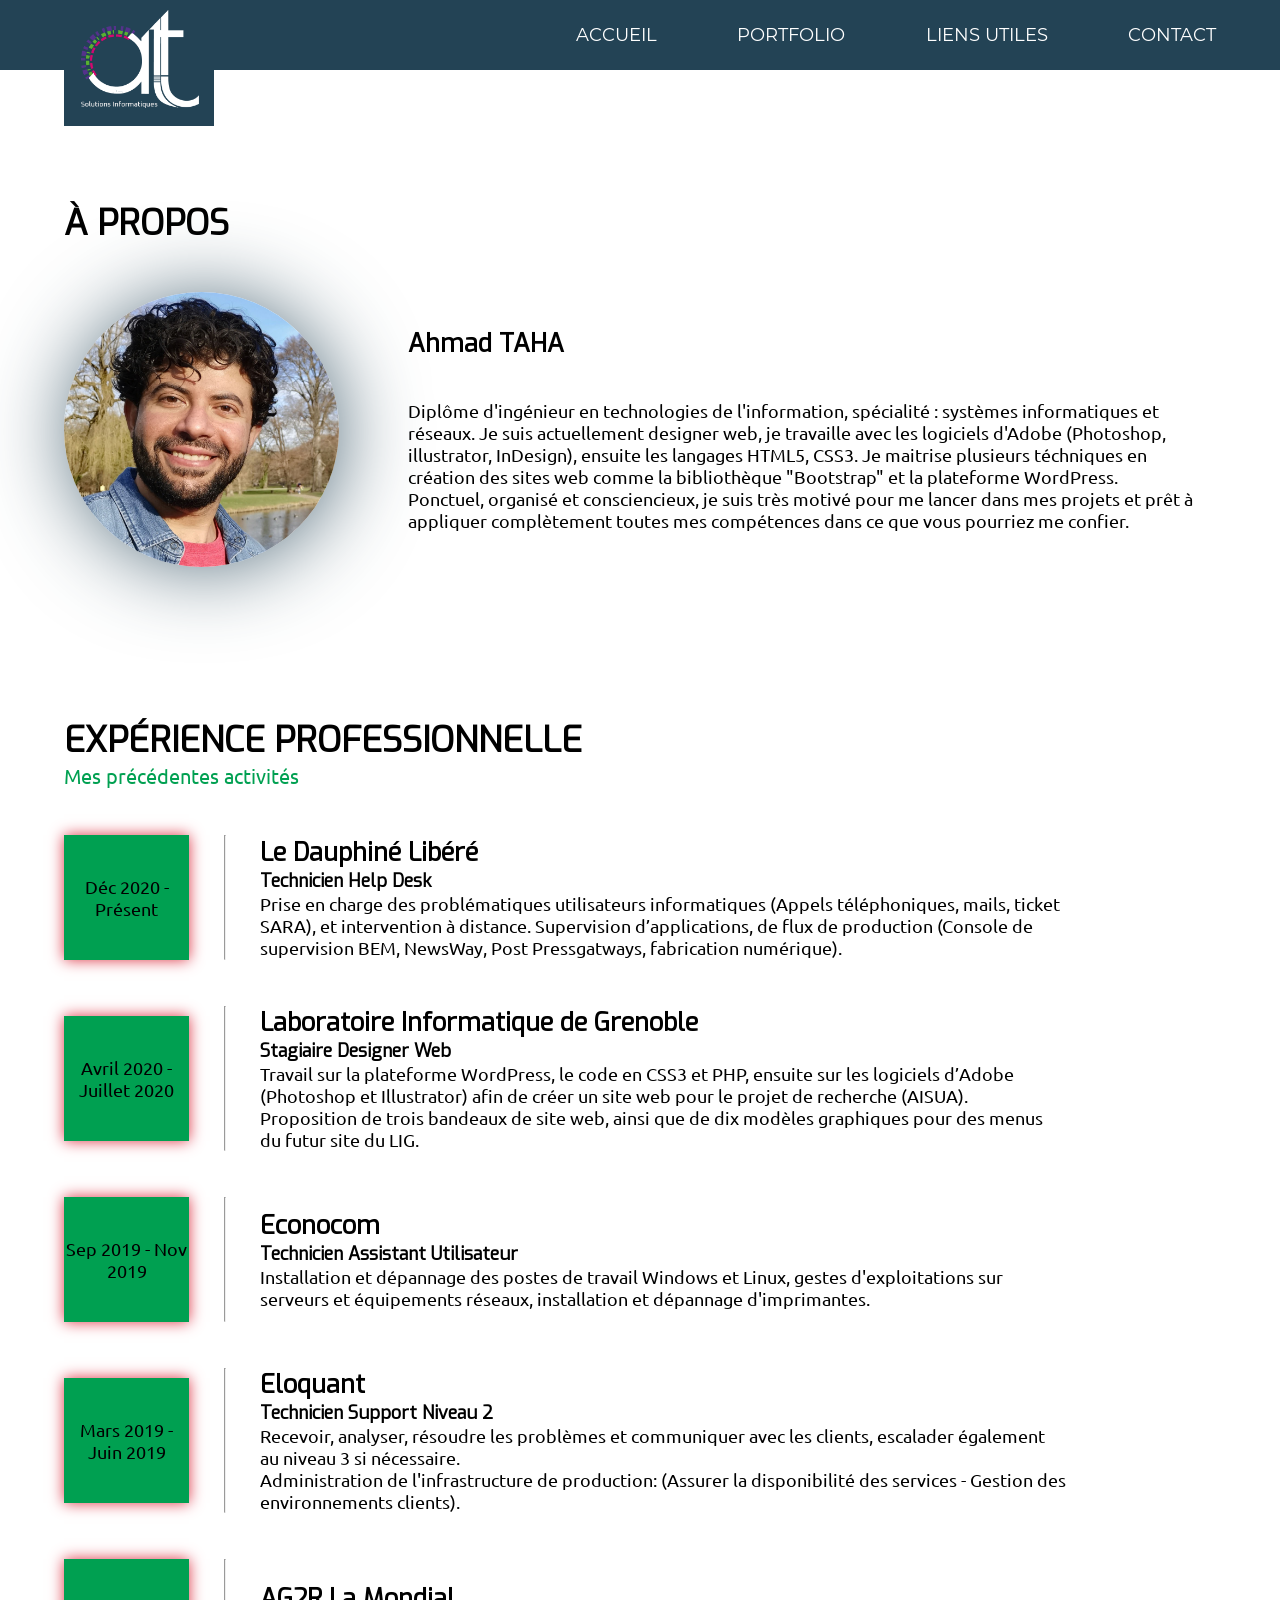
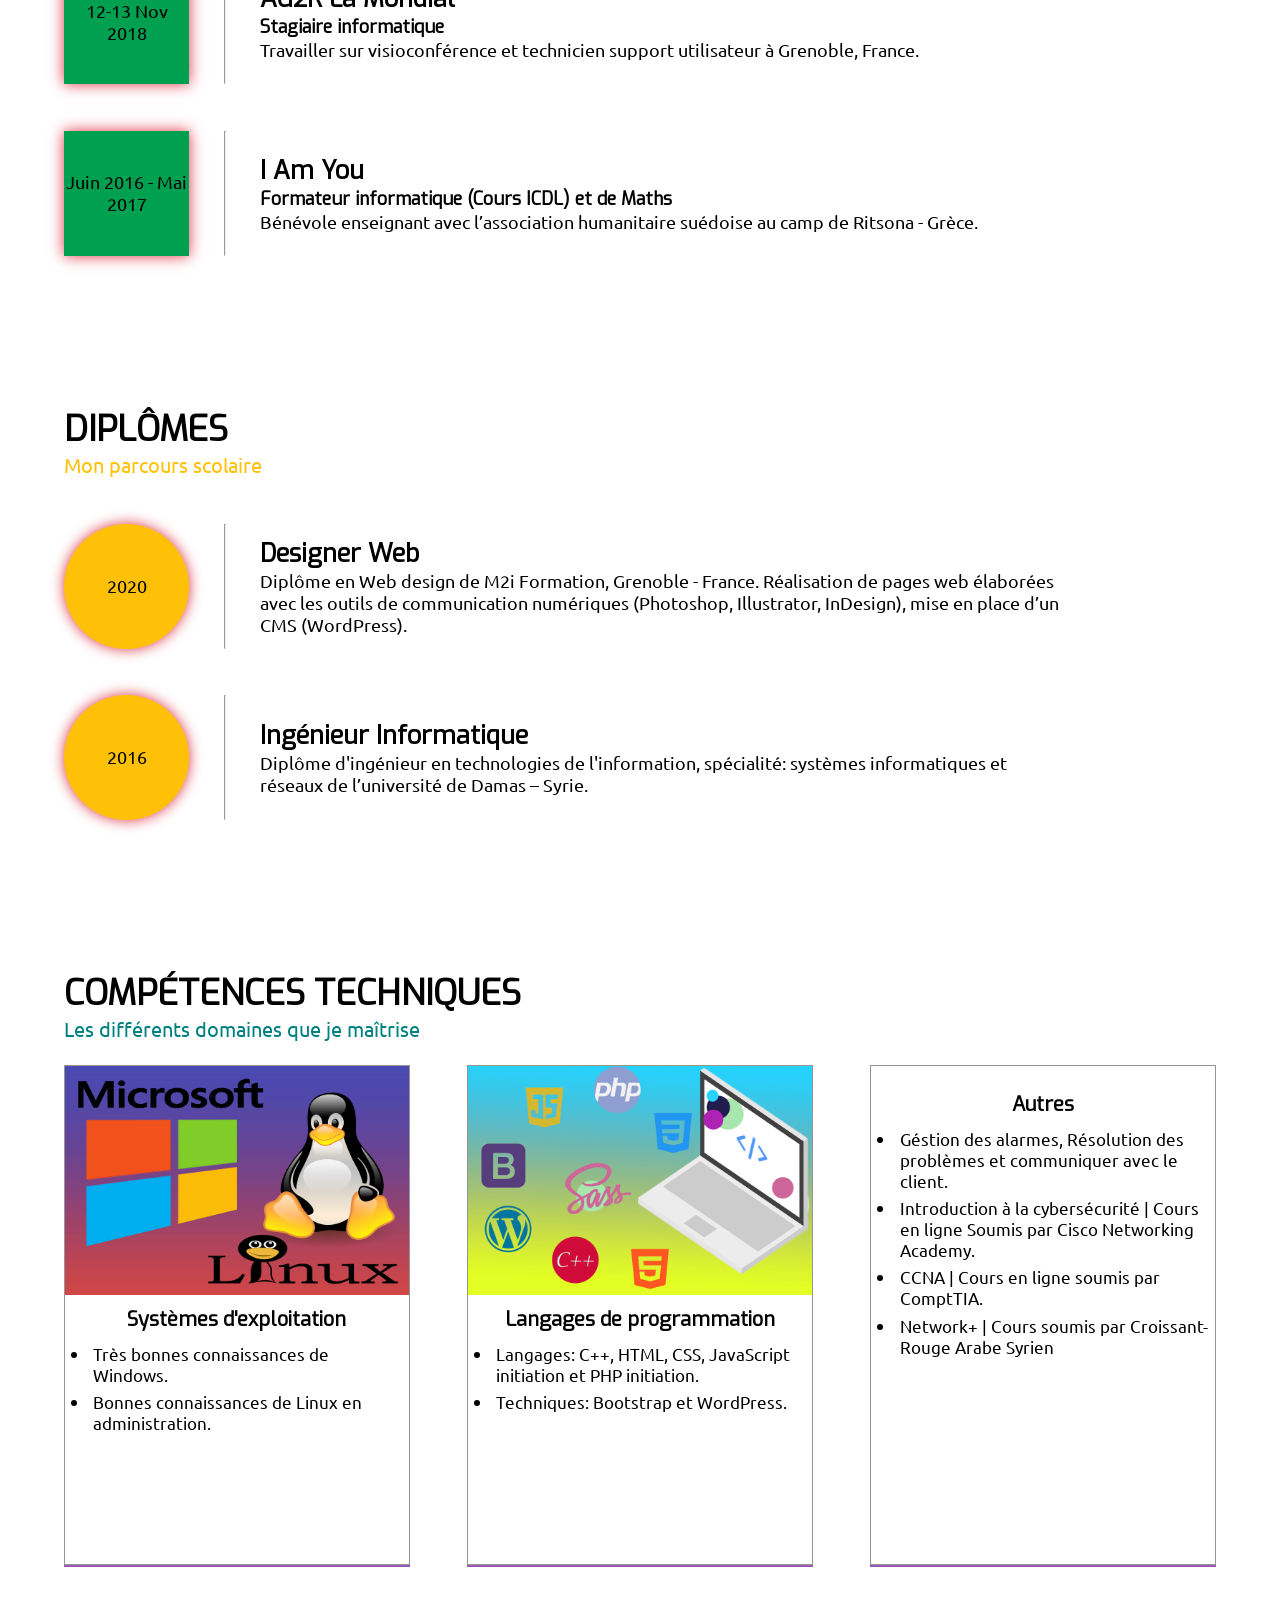
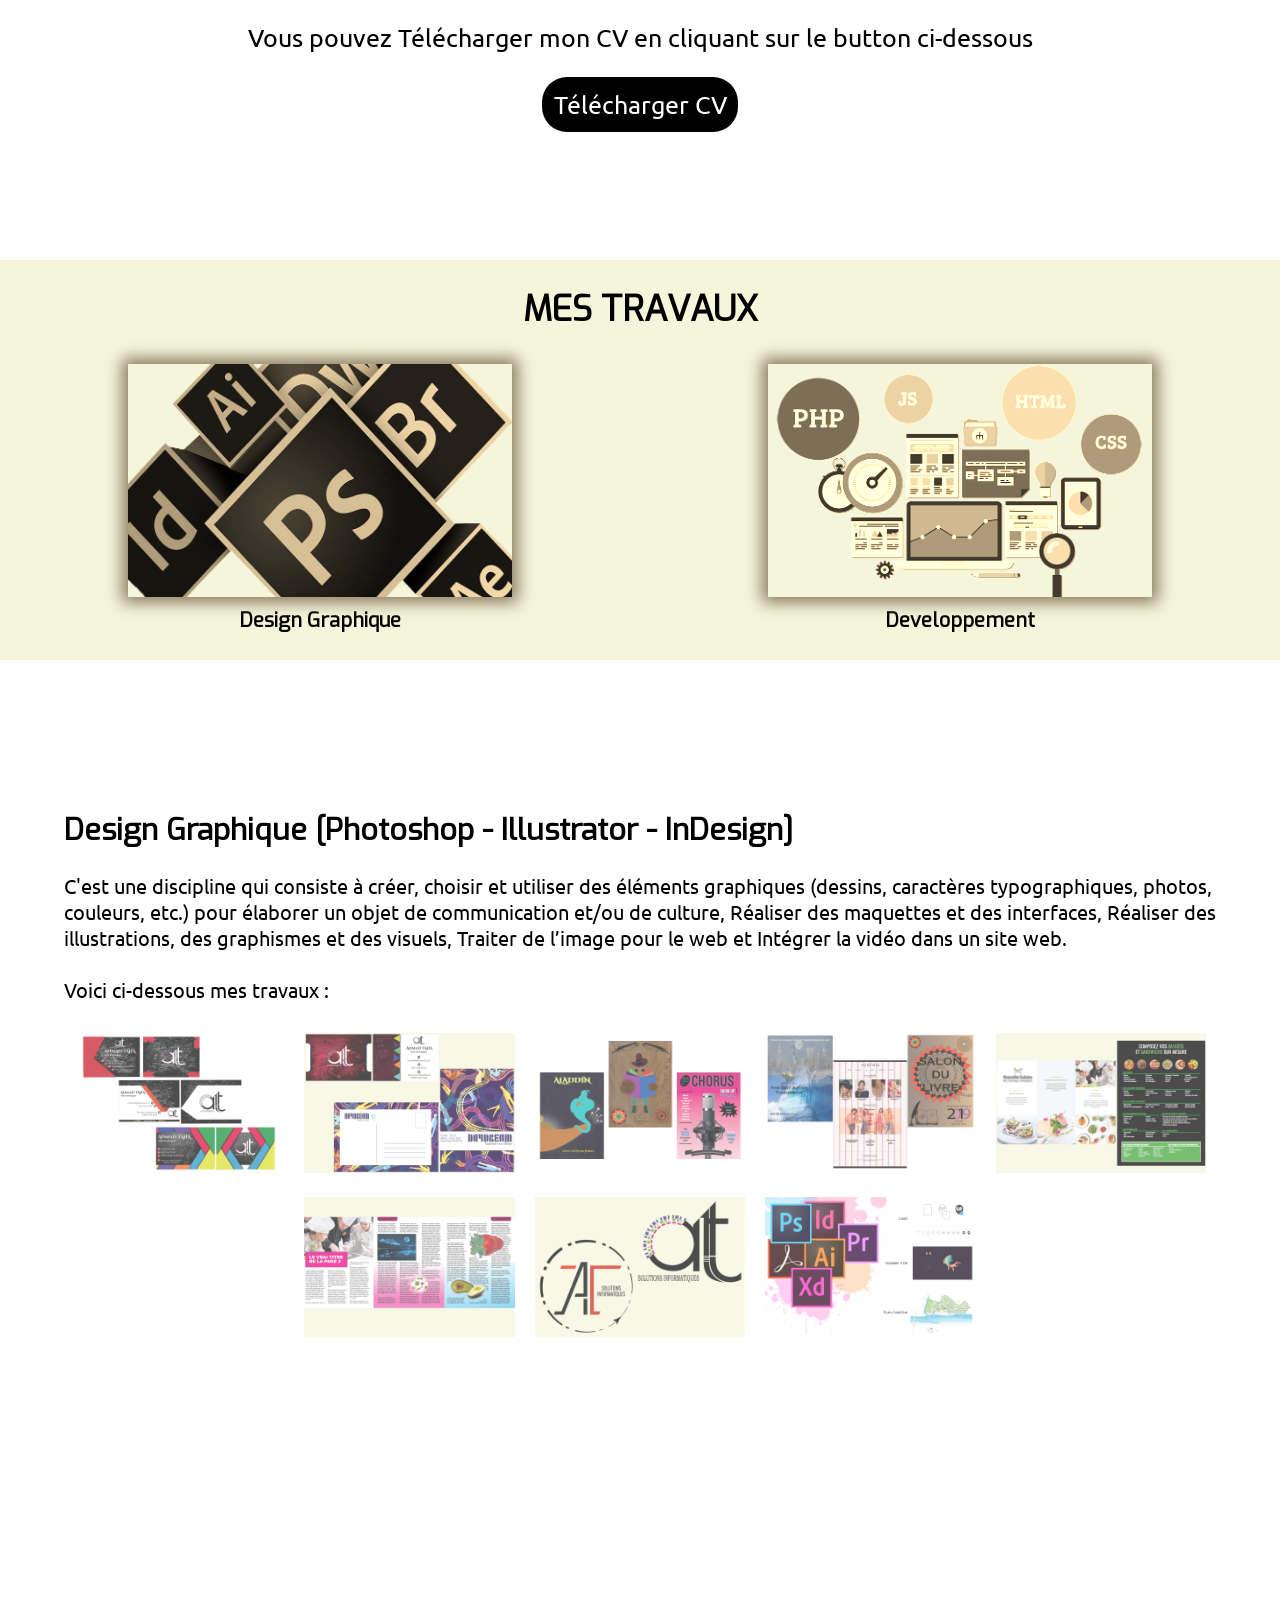
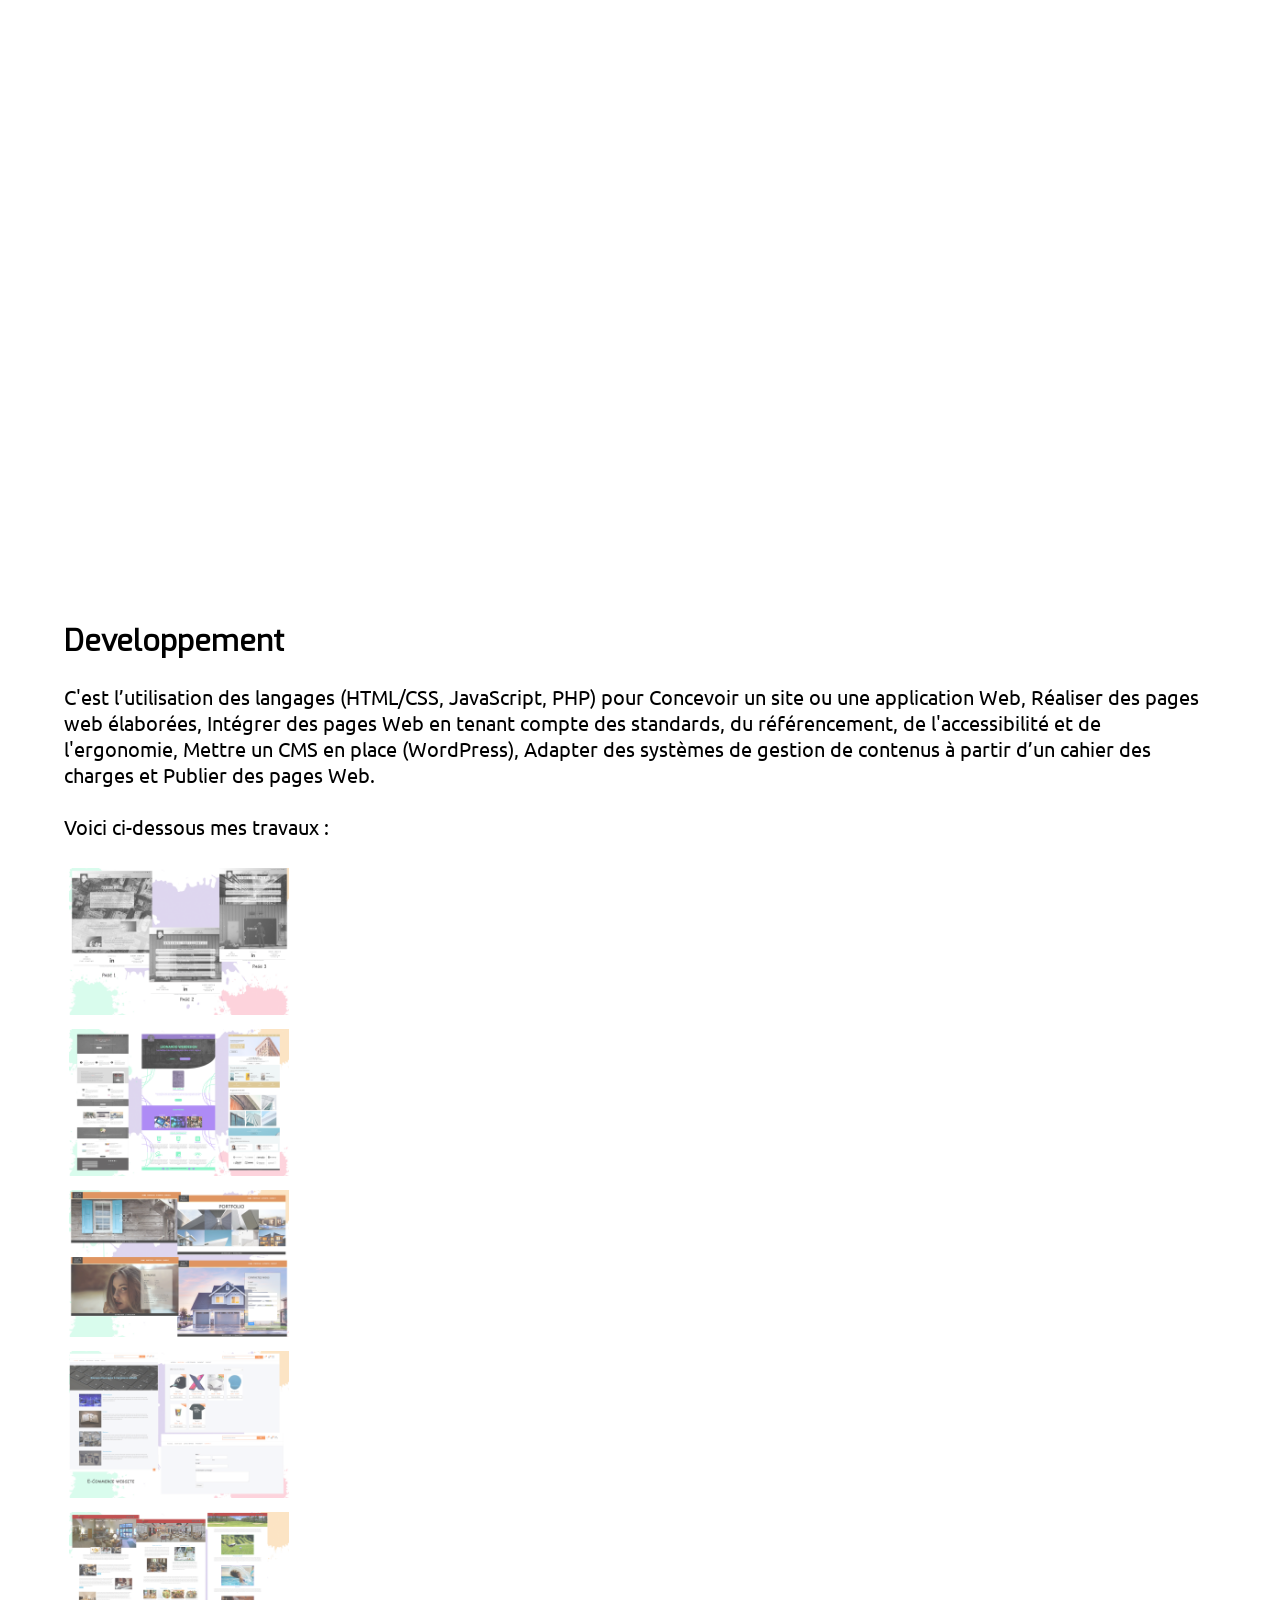
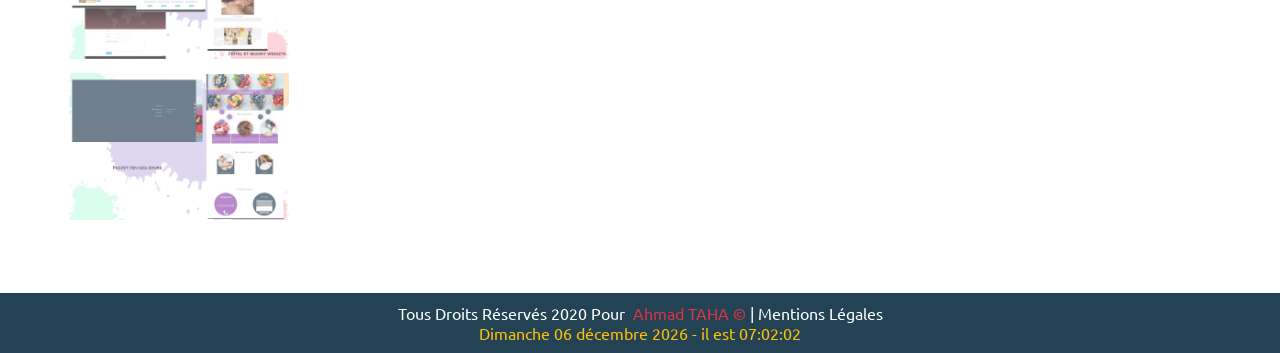
==== commit 3d40bd7d: "Add files via upload" ====
--- a/portfolio.html
+++ b/portfolio.html
@@ -1,368 +1,370 @@
-<!DOCTYPE html>
-<html lang="en">
-
-<head>
-    <meta charset="UTF-8">
-    <meta name="viewport" content="width=device-width, initial-scale=1.0">
-    <title>Taha - Portfolio</title>
-    <!-- Style de site -->
-    <link rel="stylesheet" href="css/main.css">
-    <!-- Icon de site -->
-    <link rel="shortcut icon" href="images/portfolio_icon.png">
-</head>
-
-<body>
-    <main class="wrapper">
-        <!--################ Navigation ################-->
-        <nav class="nav">
-            <a href="index.html" id="logo"><img src="images/logoblanche3.png" alt=""></a>
-            <ul class="menu">
-                <li><a href="index.html">Accueil</a></li>
-                <li><a href="#">Portfolio</a></li>
-                <li><a href="liensutiles.html">Liens Utiles</a></li>
-                <li><a href="contact.html">Contact</a></li>
-            </ul>
-        </nav>
-
-        <!--################ A propos ################-->
-        <section class="propos">
-            <h2>À PROPOS</h2>
-            <div class="row">
-                <div class="blocphoto">
-                    <div class="photo"></div>
-                </div>
-                <!-- <img src="images/persona.jpg" alt=""> -->
-                <div class="blocinfo">
-                    <h4>Ahmad TAHA</h4>
-                    <p>Diplôme d'ingénieur en technologies de l'information, spécialité : systèmes informatiques et réseaux. Je suis actuellement designer web, je travaille avec les logiciels d'Adobe (Photoshop, illustrator, InDesign), ensuite les langages
-                        HTML5, CSS3. Je maitrise plusieurs téchniques en création des sites web comme la bibliothèque "Bootstrap" et la plateforme WordPress.<br>Ponctuel, organisé et consciencieux, je suis très motivé pour me lancer dans mes projets et
-                        prêt à appliquer complètement toutes mes compétences dans ce que vous pourriez me confier.</p>
-                </div>
-            </div>
-        </section>
-
-
-        <!--################ Experience Professionnelle ################-->
-        <section class="experience">
-            <h2>EXPÉRIENCE PROFESSIONNELLE</h2>
-            <p id="soustitre1">Mes précédentes activités</p>
-            <div class="row">
-                <div class="caree">
-                    <div class="photo">Avril 2020 - Juillet 2020</div>
-                </div>
-                <hr>
-                <div class="info">
-                    <h4>Laboratoire Informatique de Grenoble</h4>
-                    <h5>Stagiaire Designer Web</h5>
-                    <p>Travail sur la plateforme WordPress, le code en CSS3 et PHP, ensuite sur les logiciels d’Adobe (Photoshop et Illustrator) afin de créer un site web pour le projet de recherche (AISUA). Proposition de trois bandeaux de site web, ainsi
-                        que de dix modèles graphiques pour des menus du futur site du LIG.
-                    </p>
-                </div>
-            </div>
-
-            <div class="row">
-                <div class="caree">
-                    <div class="photo">Sep 2019 - Nov 2019</div>
-                </div>
-                <hr>
-                <div class="info">
-                    <h4>Econocom</h4>
-                    <h5>Technicien Assistant Utilisateur</h5>
-                    <p>Installation et dépannage des postes de travail Windows et Linux, gestes d'exploitations sur serveurs et équipements réseaux, installation et dépannage d'imprimantes.</p>
-                </div>
-            </div>
-
-            <div class="row">
-                <div class="caree">
-                    <div class="photo">Mars 2019 - Juin 2019</div>
-                </div>
-                <hr>
-                <div class="info">
-                    <h4>Eloquant</h4>
-                    <h5>Technicien Support Niveau 2</h5>
-                    <p>Recevoir, analyser, résoudre les problèmes et communiquer avec les clients, escalader également au niveau 3 si nécessaire.</p>
-                    <p>Administration de l'infrastructure de production: (Assurer la disponibilité des services - Gestion des environnements clients).</p>
-                </div>
-            </div>
-
-            <div class="row">
-                <div class="caree">
-                    <div class="photo">12-13 Nov 2018</div>
-                </div>
-                <hr>
-                <div class="info">
-                    <h4>AG2R La Mondial</h4>
-                    <h5>Stagiaire informatique</h5>
-                    <p>Travailler sur visioconférence et technicien support utilisateur à Grenoble, France. </p>
-                </div>
-            </div>
-
-            <div class="row">
-                <div class="caree">
-                    <div class="photo">Jan 2017 - Mai 2017</div>
-                </div>
-                <hr>
-                <div class="info">
-                    <h4>I Am You</h4>
-                    <h5>Formateur informatique (Cours ICDL)</h5>
-                    <p>Bénévole enseignant pour les 15 ans et plus avec l’association humanitaire suédoise au camp de Ritsona - Grèce.</p>
-                </div>
-            </div>
-
-            <div class="row">
-                <div class="caree">
-                    <div class="photo">Juin 2016 - Dec 2016</div>
-                </div>
-                <hr>
-                <div class="info">
-                    <h4>I Am You</h4>
-                    <h5>Professeur d'anglais et de maths </h5>
-                    <p>Bénévole enseignant pour les 8-13 ans avec l’association humanitaire suédoise au camp de Ritsona - Grèce.</p>
-                </div>
-            </div>
-
-        </section>
-
-
-        <!--################ Diplômes ################-->
-        <section class="diplome">
-            <h2>DIPLÔMES</h2>
-            <p id="soustitre2">Mon parcours scolaire</p>
-            <div class="row">
-                <div class="cercle">
-                    <div class="photo">2020</div>
-                </div>
-                <hr>
-                <div class="info">
-                    <h4>Designer Web</h4>
-                    <p>Diplôme en Web design de M2i Formation, Grenoble - France. Réalisation de pages web élaborées avec les outils de communication numériques (Photoshop, Illustrator, InDesign), mise en place d’un CMS (WordPress).
-
-                    </p>
-                </div>
-            </div>
-
-            <div class="row">
-                <div class="cercle">
-                    <div class="photo">2016</div>
-                </div>
-                <hr>
-                <div class="info">
-                    <h4>Ingénieur Informatique</h4>
-                    <p>Diplôme d'ingénieur en technologies de l'information, spécialité: systèmes informatiques et réseaux de l’université de Damas – Syrie.
-                    </p>
-                </div>
-            </div>
-        </section>
-
-
-        <!--################ Compétences ################-->
-        <section class="competence">
-            <h2>COMPÉTENCES TECHNIQUES</h2>
-            <p id="soustitre3">Les différents domaines que je maîtrise</p>
-            <div class="row">
-                <div class="bloc">
-                    <img src="images/systeme.png" alt="">
-                    <h3>Systèmes d'exploitation</h3>
-                    <ul>
-                        <li>Très bonnes connaissances de Windows.</li>
-                        <li>Bonnes connaissances de Linux en administration.</li>
-                    </ul>
-                </div>
-
-                <div class="bloc">
-                    <img src="images/langages.png" alt="">
-                    <h3>Langages de programmation</h3>
-                    <ul>
-                        <li>Langages: C++, HTML, CSS, JavaScript initiation et PHP initiation.</li>
-                        <li>Techniques: Bootstrap et WordPress.</li>
-                    </ul>
-                </div>
-
-                <div class="bloc">
-                    <img src="images/autre.png" alt="">
-                    <h3>Autres</h3>
-                    <ul>
-                        <li>Géstion des alarmes, Résolution des problèmes et communiquer avec le client.</li>
-                        <li>Introduction à la cybersécurité | Cours en ligne Soumis par Cisco Networking Academy.</li>
-                        <li>CCNA | Cours en ligne soumis par ComptTIA.</li>
-                        <li>Network+ | Cours soumis par Croissant-Rouge Arabe Syrien </li>
-                    </ul>
-                </div>
-
-            </div>
-
-            <div class="button">
-                <p>Vous pouvez Télécharger mon CV en cliquant sur le button ci-dessous</p>
-                <a href="https://drive.google.com/file/d/17x-2nkKzPOBMehyXvHy7U51tv9DIUphJ/view?usp=sharing" target="_blank">Télécharger CV</a>
-            </div>
-        </section>
-
-        <!--################ Mes traveuax ################-->
-        <section class="travaux">
-            <h2>MES TRAVAUX</h2>
-            <div class="image">
-                <div>
-                    <a href="#design"><img id="img" src="images/design.png" alt=""></a>
-                    <h3>Design Graphique</h3>
-                </div>
-                <div>
-                    <a href="#dev"><img id="img" src="images/dev.png" alt=""></a>
-                    <h3>Developpement</h3>
-                </div>
-
-            </div>
-        </section>
-
-        <!--######### Graphique Design #########-->
-        <div id="design"></div>
-        <div class="design">
-            <h3> Design Graphique [Photoshop - Illustrator - InDesign]</h3>
-            <p id="paragraph">C'est une discipline qui consiste à créer, choisir et utiliser des éléments graphiques (dessins, caractères typographiques, photos, couleurs, etc.) pour élaborer un objet de communication et/ou de culture, Réaliser des maquettes et des interfaces,
-                Réaliser des illustrations, des graphismes et des visuels, Traiter de l’image pour le web et Intégrer la vidéo dans un site web.<br><br>Voici ci-dessous mes travaux : </p>
-            <div class="container">
-                <div class="menu">
-                    <div class="vignettes">
-                        <div class="cadre">
-                            <a href="#img1"><img src="images/design/P1_Carte de visite.png" alt="" title="Cartes de visite"></a>
-                        </div>
-                        <div class="cadre">
-                            <a href="#img2"><img src="images/design/P2_Carte postale.png" alt="" title="Carte Postale"></a>
-                        </div>
-                        <div class="cadre">
-                            <a href="#img3"><img src="images/design/P3_Affiches.png" alt="" title="Affiches"></a>
-                        </div>
-                        <div class="cadre">
-                            <a href="#img4"><img src="images/design/P4_Maquettes.png" alt="" title="Maquette web"></a>
-                        </div>
-                        <div class="cadre">
-                            <a href="#img5"><img src="images/design/P5_Brochure.png" alt="" title="Brochures"></a>
-                        </div>
-                        <div class="cadre">
-                            <a href="#img6"><img src="images/design/P6_Newsletter.png" alt="" title="Newsletter"></a>
-                        </div>
-                        <div class="cadre">
-                            <a href="#img7"><img src="images/design/P7_Logo.png" alt="" title="Logo"></a>
-                        </div>
-                        <div class="cadre">
-                            <a href="#img8"><img src="images/design/P8_Divers.png" alt="" title="Divers"></a>
-                        </div>
-
-                    </div>
-                </div>
-
-                <ul class="images">
-                    <div id="img1">
-                        <img src="images/design/P1_Carte de visite.png" alt="">
-                        <p>Des cartes de visite fait avec les logiciels Illustrator et InDesign, c'est est efficace pour transmettre ses coordonnées ainsi que les informations essentielles concernant ses activités professionnelles ou son entreprise.</p>
-                    </div>
-                    <div id="img2">
-                        <img src="images/design/P2_Carte postale.png" alt="">
-                        <p>Une carte postale avec une carte visite.</p>
-                    </div>
-                    <div id="img3">
-                        <img src="images/design/P3_Affiches.png" alt="">
-                        <p>Création des affiches de publicités, films, évènements avec des tailles personnalisés.</p>
-                    </div>
-                    <div id="img4">
-                        <img src="images/design/P4_Maquettes.png" alt="">
-                        <p>Deux affiches, et une maquette web pour "Parfois".</p>
-                    </div>
-                    <div id="img5">
-                        <img src="images/design/P5_Brochure.png" alt="">
-                        <p>Des cartes de restaurants qui montre la liste de ses spécialités.</p>
-                    </div>
-                    <div id="img6">
-                        <img src="images/design/P6_Newsletter.png" alt="">
-                        <p>Avec le logiciel InDesign je peut rédiger une newsletter, un livre ou une magazine.</p>
-                    </div>
-                    <div id="img7">
-                        <img src="images/design/P7_Logo.png" alt="">
-                        <p>Logo (une composition figurée) est une chose indispensable qui sert à identifier visuellement, de façon immédiate une entreprise, une marque, une association, une institution, un produit, un service, un événement ou toute autre
-                            sorte d'organisations dans le but de se faire connaître et reconnaître des publics et marchés auquel il s'adresse et de se différencier des autres entités d'un même secteur. Les deux logiciels Photoshop et Illustrator sont
-                            pour ça.</p>
-                    </div>
-                    <div id="img8">
-                        <img src="images/design/P8_Divers.png" alt="">
-                        <p>Ce sont des travaux divers (plan camping, nombre d'or, logo, etc.).</p>
-                    </div>
-                </ul>
-            </div>
-        </div>
-
-
-        <!--######### Developpement #########-->
-        <div id="dev"></div>
-        <div class="dev">
-            <h3> Developpement</h3>
-            <p id="paragraph">C'est l’utilisation des langages (HTML/CSS, JavaScript, PHP) pour Concevoir un site ou une application Web, Réaliser des pages web élaborées, Intégrer des pages Web en tenant compte des standards, du référencement, de l'accessibilité et de
-                l'ergonomie, Mettre un CMS en place (WordPress), Adapter des systèmes de gestion de contenus à partir d’un cahier des charges et Publier des pages Web. <br><br>Voici ci-dessous mes travaux :</p>
-            <div class="bob">
-                <div class="vignettes">
-                    <div class="cadre">
-                        <a href="#img11"><img src="images/dev/P1_maquette cv.png" alt="" title="Maquette CV"></a>
-                    </div>
-                    <div class="cadre">
-                        <a href="#img12"><img src="images/dev/P2_Bootstrap.png" alt="" title="Maquette CSS Bootstrap"></a>
-                    </div>
-                    <div class="cadre">
-                        <a href="#img13"><img src="images/dev/P3_Maquette php.png" alt="" title="Maquette en utilisant PHP"></a>
-                    </div>
-                    <div class="cadre">
-                        <a href="#img14"><img src="images/dev/P4_WordPress e-commerce.png" alt="" title=" WordPress E-Commerce website"></a>
-                    </div>
-                    <div class="cadre">
-                        <a href="#img15"><img src="images/dev/P5_WordPress Hotel.png" alt="" title="WordPress Hôtel website"></a>
-                    </div>
-                    <div class="cadre">
-                        <a href="#img16"><img src="images/dev/P6_Projet.png" alt="" title="Projet html,css, php"></a>
-                    </div>
-                </div>
-
-                <div class="images">
-                    <div id="img11">
-                        <img src="images/dev/P1_maquette cv.png" alt="">
-                        <p>Création une maquette cv utilisant HTML et CSS Bootstrap.</p>
-                    </div>
-                    <div id="img12">
-                        <img src="images/dev/P2_Bootstrap.png" alt="">
-                        <p>Construire la page depuis création des blocs qui contiennent une image et un texte. </p>
-                    </div>
-                    <div id="img13">
-                        <img src="images/dev/P3_Maquette php.png" alt="">
-                        <p>Réaliser un site portfolio disposant de 4 pages en respectant les maquettes suivantes utilisant le HTML5, CSS3 ainsi que le PHP.</p>
-                    </div>
-                    <div id="img14">
-                        <img src="images/dev/P4_WordPress e-commerce.png" alt="">
-                        <p>Réaliser un site e-commerce avec WordPress pour la vente des produits personnalisables (ex: tee-shirt, casquette, tasse, oreiller, coque de téléphone, tapis de souris,…), utiliser le thème WooCommerce avec quelques plugins qui
-                            ont des fonctions dans le site (ex: backup automatique du site, afficher un pop-up sur la page d'accueil pour fournir un code promo Black Friday, gérer la sécurité du site). </p>
-                    </div>
-                    <div id="img15">
-                        <img src="images/dev/P5_WordPress Hotel.png" alt="">
-                        <p>Créer un thème via WordPress, Réaliser un site pour un hôtel/restaurant haut de gamme via présenter (son style moderne, son restaurant gastronomique, ses activités: SPA, Golf, Piscines, Bar, ..), utiliser des plugins qui permettent
-                            de (rendre le site multilingue, afficher un pop-up sur la page d'accueil pour annoncer la date d'ouverture, suivre les statistiques de visites sur Google Analytics, gestion de réservations de chambres d'hôtel, organiser et
-                            afficher les menus du restaurant, gérer la sécurité du site). </p>
-                    </div>
-                    <div id="img16">
-                        <img src="images/dev/P6_Projet.png" alt="">
-                        <p>Réaliser une maquette animée,
-                            <a href="https://www.youtube.com/watch?v=JODQ9r7bMMo" target="_blank">la page accueil </a>qui présente les spécialités d'un pâtisserie, cette page fait avec html, css et php (pour le traitement du formulaire).</p>
-                    </div>
-                </div>
-            </div>
-
-        </div>
-
-
-        <!--################ Footer ################-->
-        <footer>Tous Droits Réservés 2020 Pour<span>&nbsp; Ahmad TAHA &copy; <a href="mentions.html">| Mentions Légales</a></span>
-            <br>
-            <!-- Afficher la date et l'heure en temps réel -->
-            <p id="affiche_date"></p>
-        </footer>
-    </main>
-
-    <!-- Liéer le script de fichier javascript -->
-    <script src="main.js"></script>
-</body>
-
+<!DOCTYPE html>
+<html lang="en">
+
+<head>
+    <meta charset="UTF-8">
+    <meta name="viewport" content="width=device-width, initial-scale=1.0">
+    <title>Taha - Portfolio</title>
+    <!-- Style de site -->
+    <link rel="stylesheet" href="css/main.css">
+    <!-- Icon de site -->
+    <link rel="shortcut icon" href="images/portfolio_icon.png">
+</head>
+
+<body>
+    <main class="wrapper">
+        <!--################ Navigation ################-->
+        <nav class="nav">
+            <a href="index.html" id="logo"><img src="images/logoblanche3.png" alt=""></a>
+            <ul class="menu">
+                <li><a href="index.html">Accueil</a></li>
+                <li><a href="#">Portfolio</a></li>
+                <li><a href="liensutiles.html">Liens Utiles</a></li>
+                <li><a href="contact.html">Contact</a></li>
+            </ul>
+        </nav>
+
+        <!--################ A propos ################-->
+        <section class="propos">
+            <h2>À PROPOS</h2>
+            <div class="row">
+                <div class="blocphoto">
+                    <div class="photo"></div>
+                </div>
+                <!-- <img src="images/persona.jpg" alt=""> -->
+                <div class="blocinfo">
+                    <h4>Ahmad TAHA</h4>
+                    <p>Diplôme d'ingénieur en technologies de l'information, spécialité : systèmes informatiques et réseaux. Je suis actuellement designer web, je travaille avec les logiciels d'Adobe (Photoshop, illustrator, InDesign), ensuite les langages
+                        HTML5, CSS3. Je maitrise plusieurs téchniques en création des sites web comme la bibliothèque "Bootstrap" et la plateforme WordPress.<br>Ponctuel, organisé et consciencieux, je suis très motivé pour me lancer dans mes projets et
+                        prêt à appliquer complètement toutes mes compétences dans ce que vous pourriez me confier.</p>
+                </div>
+            </div>
+        </section>
+
+
+        <!--################ Experience Professionnelle ################-->
+        <section class="experience">
+            <h2>EXPÉRIENCE PROFESSIONNELLE</h2>
+            <p id="soustitre1">Mes précédentes activités</p>
+            <div class="row">
+                <div class="caree">
+                    <div class="photo">Déc 2020 - Présent</div>
+                </div>
+                <hr>
+                <div class="info">
+                    <h4>Le Dauphiné Libéré</h4>
+                    <h5>Technicien Help Desk</h5>
+                    <p>Prise en charge des problématiques utilisateurs informatiques (Appels téléphoniques, mails, ticket SARA), et intervention à distance.
+                        Supervision d’applications, de flux de production (Console de supervision BEM, NewsWay, Post Pressgatways, fabrication numérique).
+                    </p>
+                </div>
+            </div>
+            
+            <div class="row">
+                <div class="caree">
+                    <div class="photo">Avril 2020 - Juillet 2020</div>
+                </div>
+                <hr>
+                <div class="info">
+                    <h4>Laboratoire Informatique de Grenoble</h4>
+                    <h5>Stagiaire Designer Web</h5>
+                    <p>Travail sur la plateforme WordPress, le code en CSS3 et PHP, ensuite sur les logiciels d’Adobe (Photoshop et Illustrator) afin de créer un site web pour le projet de recherche (AISUA). Proposition de trois bandeaux de site web, ainsi
+                        que de dix modèles graphiques pour des menus du futur site du LIG.
+                    </p>
+                </div>
+            </div>
+
+            <div class="row">
+                <div class="caree">
+                    <div class="photo">Sep 2019 - Nov 2019</div>
+                </div>
+                <hr>
+                <div class="info">
+                    <h4>Econocom</h4>
+                    <h5>Technicien Assistant Utilisateur</h5>
+                    <p>Installation et dépannage des postes de travail Windows et Linux, gestes d'exploitations sur serveurs et équipements réseaux, installation et dépannage d'imprimantes.</p>
+                </div>
+            </div>
+
+            <div class="row">
+                <div class="caree">
+                    <div class="photo">Mars 2019 - Juin 2019</div>
+                </div>
+                <hr>
+                <div class="info">
+                    <h4>Eloquant</h4>
+                    <h5>Technicien Support Niveau 2</h5>
+                    <p>Recevoir, analyser, résoudre les problèmes et communiquer avec les clients, escalader également au niveau 3 si nécessaire.</p>
+                    <p>Administration de l'infrastructure de production: (Assurer la disponibilité des services - Gestion des environnements clients).</p>
+                </div>
+            </div>
+
+            <div class="row">
+                <div class="caree">
+                    <div class="photo">12-13 Nov 2018</div>
+                </div>
+                <hr>
+                <div class="info">
+                    <h4>AG2R La Mondial</h4>
+                    <h5>Stagiaire informatique</h5>
+                    <p>Travailler sur visioconférence et technicien support utilisateur à Grenoble, France. </p>
+                </div>
+            </div>
+
+            <div class="row">
+                <div class="caree">
+                    <div class="photo">Juin 2016 - Mai 2017</div>
+                </div>
+                <hr>
+                <div class="info">
+                    <h4>I Am You</h4>
+                    <h5>Formateur informatique (Cours ICDL) et de Maths</h5>
+                    <p>Bénévole enseignant avec l’association humanitaire suédoise au camp de Ritsona - Grèce.</p>
+                </div>
+            </div>
+
+        </section>
+
+
+        <!--################ Diplômes ################-->
+        <section class="diplome">
+            <h2>DIPLÔMES</h2>
+            <p id="soustitre2">Mon parcours scolaire</p>
+            <div class="row">
+                <div class="cercle">
+                    <div class="photo">2020</div>
+                </div>
+                <hr>
+                <div class="info">
+                    <h4>Designer Web</h4>
+                    <p>Diplôme en Web design de M2i Formation, Grenoble - France. Réalisation de pages web élaborées avec les outils de communication numériques (Photoshop, Illustrator, InDesign), mise en place d’un CMS (WordPress).
+
+                    </p>
+                </div>
+            </div>
+
+            <div class="row">
+                <div class="cercle">
+                    <div class="photo">2016</div>
+                </div>
+                <hr>
+                <div class="info">
+                    <h4>Ingénieur Informatique</h4>
+                    <p>Diplôme d'ingénieur en technologies de l'information, spécialité: systèmes informatiques et réseaux de l’université de Damas – Syrie.
+                    </p>
+                </div>
+            </div>
+        </section>
+
+
+        <!--################ Compétences ################-->
+        <section class="competence">
+            <h2>COMPÉTENCES TECHNIQUES</h2>
+            <p id="soustitre3">Les différents domaines que je maîtrise</p>
+            <div class="row">
+                <div class="bloc">
+                    <img src="images/systeme.png" alt="">
+                    <h3>Systèmes d'exploitation</h3>
+                    <ul>
+                        <li>Très bonnes connaissances de Windows.</li>
+                        <li>Bonnes connaissances de Linux en administration.</li>
+                    </ul>
+                </div>
+
+                <div class="bloc">
+                    <img src="images/langages.png" alt="">
+                    <h3>Langages de programmation</h3>
+                    <ul>
+                        <li>Langages: C++, HTML, CSS, JavaScript initiation et PHP initiation.</li>
+                        <li>Techniques: Bootstrap et WordPress.</li>
+                    </ul>
+                </div>
+
+                <div class="bloc">
+                    <img src="images/autre.png" alt="">
+                    <h3>Autres</h3>
+                    <ul>
+                        <li>Géstion des alarmes, Résolution des problèmes et communiquer avec le client.</li>
+                        <li>Introduction à la cybersécurité | Cours en ligne Soumis par Cisco Networking Academy.</li>
+                        <li>CCNA | Cours en ligne soumis par ComptTIA.</li>
+                        <li>Network+ | Cours soumis par Croissant-Rouge Arabe Syrien </li>
+                    </ul>
+                </div>
+
+            </div>
+
+            <div class="button">
+                <p>Vous pouvez Télécharger mon CV en cliquant sur le button ci-dessous</p>
+                <a href="https://drive.google.com/file/d/18zKWjxskdjImcMfVTOruYQMXW65icg8A/view?usp=sharing" target="_blank">Télécharger CV</a>
+            </div>
+        </section>
+
+        <!--################ Mes traveuax ################-->
+        <section class="travaux">
+            <h2>MES TRAVAUX</h2>
+            <div class="image">
+                <div>
+                    <a href="#design"><img id="img" src="images/design.png" alt=""></a>
+                    <h3>Design Graphique</h3>
+                </div>
+                <div>
+                    <a href="#dev"><img id="img" src="images/dev.png" alt=""></a>
+                    <h3>Developpement</h3>
+                </div>
+
+            </div>
+        </section>
+
+        <!--######### Graphique Design #########-->
+        <div id="design"></div>
+        <div class="design">
+            <h3> Design Graphique [Photoshop - Illustrator - InDesign]</h3>
+            <p id="paragraph">C'est une discipline qui consiste à créer, choisir et utiliser des éléments graphiques (dessins, caractères typographiques, photos, couleurs, etc.) pour élaborer un objet de communication et/ou de culture, Réaliser des maquettes et des interfaces,
+                Réaliser des illustrations, des graphismes et des visuels, Traiter de l’image pour le web et Intégrer la vidéo dans un site web.<br><br>Voici ci-dessous mes travaux : </p>
+            <div class="container">
+                <div class="menu">
+                    <div class="vignettes">
+                        <div class="cadre">
+                            <a href="#img1"><img src="images/design/P1_Carte de visite.png" alt="" title="Cartes de visite"></a>
+                        </div>
+                        <div class="cadre">
+                            <a href="#img2"><img src="images/design/P2_Carte postale.png" alt="" title="Carte Postale"></a>
+                        </div>
+                        <div class="cadre">
+                            <a href="#img3"><img src="images/design/P3_Affiches.png" alt="" title="Affiches"></a>
+                        </div>
+                        <div class="cadre">
+                            <a href="#img4"><img src="images/design/P4_Maquettes.png" alt="" title="Maquette web"></a>
+                        </div>
+                        <div class="cadre">
+                            <a href="#img5"><img src="images/design/P5_Brochure.png" alt="" title="Brochures"></a>
+                        </div>
+                        <div class="cadre">
+                            <a href="#img6"><img src="images/design/P6_Newsletter.png" alt="" title="Newsletter"></a>
+                        </div>
+                        <div class="cadre">
+                            <a href="#img7"><img src="images/design/P7_Logo.png" alt="" title="Logo"></a>
+                        </div>
+                        <div class="cadre">
+                            <a href="#img8"><img src="images/design/P8_Divers.png" alt="" title="Divers"></a>
+                        </div>
+
+                    </div>
+                </div>
+
+                <ul class="images">
+                    <div id="img1">
+                        <img src="images/design/P1_Carte de visite.png" alt="">
+                        <p>Des cartes de visite fait avec les logiciels Illustrator et InDesign, c'est est efficace pour transmettre ses coordonnées ainsi que les informations essentielles concernant ses activités professionnelles ou son entreprise.</p>
+                    </div>
+                    <div id="img2">
+                        <img src="images/design/P2_Carte postale.png" alt="">
+                        <p>Une carte postale avec une carte visite.</p>
+                    </div>
+                    <div id="img3">
+                        <img src="images/design/P3_Affiches.png" alt="">
+                        <p>Création des affiches de publicités, films, évènements avec des tailles personnalisés.</p>
+                    </div>
+                    <div id="img4">
+                        <img src="images/design/P4_Maquettes.png" alt="">
+                        <p>Deux affiches, et une maquette web pour "Parfois".</p>
+                    </div>
+                    <div id="img5">
+                        <img src="images/design/P5_Brochure.png" alt="">
+                        <p>Des cartes de restaurants qui montre la liste de ses spécialités.</p>
+                    </div>
+                    <div id="img6">
+                        <img src="images/design/P6_Newsletter.png" alt="">
+                        <p>Avec le logiciel InDesign je peut rédiger une newsletter, un livre ou une magazine.</p>
+                    </div>
+                    <div id="img7">
+                        <img src="images/design/P7_Logo.png" alt="">
+                        <p>Logo (une composition figurée) est une chose indispensable qui sert à identifier visuellement, de façon immédiate une entreprise, une marque, une association, une institution, un produit, un service, un événement ou toute autre
+                            sorte d'organisations dans le but de se faire connaître et reconnaître des publics et marchés auquel il s'adresse et de se différencier des autres entités d'un même secteur. Les deux logiciels Photoshop et Illustrator sont
+                            pour ça.</p>
+                    </div>
+                    <div id="img8">
+                        <img src="images/design/P8_Divers.png" alt="">
+                        <p>Ce sont des travaux divers (plan camping, nombre d'or, logo, etc.).</p>
+                    </div>
+                </ul>
+            </div>
+        </div>
+
+
+        <!--######### Developpement #########-->
+        <div id="dev"></div>
+        <div class="dev">
+            <h3> Developpement</h3>
+            <p id="paragraph">C'est l’utilisation des langages (HTML/CSS, JavaScript, PHP) pour Concevoir un site ou une application Web, Réaliser des pages web élaborées, Intégrer des pages Web en tenant compte des standards, du référencement, de l'accessibilité et de
+                l'ergonomie, Mettre un CMS en place (WordPress), Adapter des systèmes de gestion de contenus à partir d’un cahier des charges et Publier des pages Web. <br><br>Voici ci-dessous mes travaux :</p>
+            <div class="bob">
+                <div class="vignettes">
+                    <div class="cadre">
+                        <a href="#img11"><img src="images/dev/P1_maquette cv.png" alt="" title="Maquette CV"></a>
+                    </div>
+                    <div class="cadre">
+                        <a href="#img12"><img src="images/dev/P2_Bootstrap.png" alt="" title="Maquette CSS Bootstrap"></a>
+                    </div>
+                    <div class="cadre">
+                        <a href="#img13"><img src="images/dev/P3_Maquette php.png" alt="" title="Maquette en utilisant PHP"></a>
+                    </div>
+                    <div class="cadre">
+                        <a href="#img14"><img src="images/dev/P4_WordPress e-commerce.png" alt="" title=" WordPress E-Commerce website"></a>
+                    </div>
+                    <div class="cadre">
+                        <a href="#img15"><img src="images/dev/P5_WordPress Hotel.png" alt="" title="WordPress Hôtel website"></a>
+                    </div>
+                    <div class="cadre">
+                        <a href="#img16"><img src="images/dev/P6_Projet.png" alt="" title="Projet html,css, php"></a>
+                    </div>
+                </div>
+
+                <div class="images">
+                    <div id="img11">
+                        <img src="images/dev/P1_maquette cv.png" alt="">
+                        <p>Création une maquette cv utilisant HTML et CSS Bootstrap.</p>
+                    </div>
+                    <div id="img12">
+                        <img src="images/dev/P2_Bootstrap.png" alt="">
+                        <p>Construire la page depuis création des blocs qui contiennent une image et un texte. </p>
+                    </div>
+                    <div id="img13">
+                        <img src="images/dev/P3_Maquette php.png" alt="">
+                        <p>Réaliser un site portfolio disposant de 4 pages en respectant les maquettes suivantes utilisant le HTML5, CSS3 ainsi que le PHP.</p>
+                    </div>
+                    <div id="img14">
+                        <img src="images/dev/P4_WordPress e-commerce.png" alt="">
+                        <p>Réaliser un site e-commerce avec WordPress pour la vente des produits personnalisables (ex: tee-shirt, casquette, tasse, oreiller, coque de téléphone, tapis de souris,…), utiliser le thème WooCommerce avec quelques plugins qui
+                            ont des fonctions dans le site (ex: backup automatique du site, afficher un pop-up sur la page d'accueil pour fournir un code promo Black Friday, gérer la sécurité du site). </p>
+                    </div>
+                    <div id="img15">
+                        <img src="images/dev/P5_WordPress Hotel.png" alt="">
+                        <p>Créer un thème via WordPress, Réaliser un site pour un hôtel/restaurant haut de gamme via présenter (son style moderne, son restaurant gastronomique, ses activités: SPA, Golf, Piscines, Bar, ..), utiliser des plugins qui permettent
+                            de (rendre le site multilingue, afficher un pop-up sur la page d'accueil pour annoncer la date d'ouverture, suivre les statistiques de visites sur Google Analytics, gestion de réservations de chambres d'hôtel, organiser et
+                            afficher les menus du restaurant, gérer la sécurité du site). </p>
+                    </div>
+                    <div id="img16">
+                        <img src="images/dev/P6_Projet.png" alt="">
+                        <p>Réaliser une maquette animée,
+                            <a href="https://www.youtube.com/watch?v=JODQ9r7bMMo" target="_blank">la page accueil </a>qui présente les spécialités d'un pâtisserie, cette page fait avec html, css et php (pour le traitement du formulaire).</p>
+                    </div>
+                </div>
+            </div>
+
+        </div>
+
+
+        <!--################ Footer ################-->
+        <footer>Tous Droits Réservés 2020 Pour<span>&nbsp; Ahmad TAHA &copy; <a href="mentions.html">| Mentions Légales</a></span>
+            <br>
+            <!-- Afficher la date et l'heure en temps réel -->
+            <p id="affiche_date"></p>
+        </footer>
+    </main>
+
+    <!-- Liéer le script de fichier javascript -->
+    <script src="main.js"></script>
+</body>
+
 </html>
--- a/css/main.css
+++ b/css/main.css
@@ -1 +1 @@
-@font-face{src:url(../fonts/Montserrat-Regular.ttf);font-family:"Montserrat"}.wrapper .nav{z-index:1;width:100%;height:70px;background-color:#234355;position:fixed;top:0px;display:flex;flex-direction:row;justify-content:space-between;align-items:center}.wrapper .nav #logo{height:80px;width:30%;margin:0% 5%}.wrapper .nav #logo img{width:150px}.wrapper .nav #logo img:hover{-webkit-transition:all 2s ease;transition:all 2s ease;-webkit-transform:rotate(360deg);transform:rotate(360deg)}.wrapper .nav .menu{width:50%;margin:0% 5%;list-style:none;display:flex;flex-direction:row;justify-content:space-between}.wrapper .nav .menu a{text-decoration:none;color:#fff;font-size:18px;font-family:"Montserrat";text-transform:uppercase}.wrapper .nav .menu a:hover{color:#dc3545;font-weight:bolder}.wrapper .nav .menu li:hover{-webkit-transform:scale(1.2);transform:scale(1.2)}@media only screen and (min-width: 768px)and (max-width: 1024px){.wrapper .nav{z-index:1;width:100%;height:50px;background-color:#234355;position:fixed;top:0px;display:flex;flex-direction:row;justify-content:space-between;align-items:center}.wrapper .nav #logo{height:60px;width:30%;margin:0% 5%}.wrapper .nav #logo img{width:100px}.wrapper .nav #logo img:hover{-webkit-transition:all 2s ease;transition:all 2s ease;-webkit-transform:rotate(360deg);transform:rotate(360deg)}.wrapper .nav .menu{width:50%;margin:0% 5%;list-style:none;display:flex;flex-direction:row;justify-content:space-between}.wrapper .nav .menu a{text-decoration:none;color:#fff;font-size:15px;font-family:"Montserrat";text-transform:uppercase}.wrapper .nav .menu a:hover{color:#dc3545;font-weight:bolder}.wrapper .nav .menu li:hover{-webkit-transform:scale(1.2);transform:scale(1.2)}}@media all and (min-width: 375px)and (max-width: 767px){.wrapper .nav{z-index:1;width:100%;height:30px;background-color:#234355;position:fixed;top:0px;display:flex;flex-direction:row;justify-content:space-between;align-items:center}.wrapper .nav #logo{height:40px;width:20%;margin:0% 5%}.wrapper .nav #logo img{width:70px}.wrapper .nav #logo img:hover{-webkit-transition:all 2s ease;transition:all 2s ease;-webkit-transform:rotate(360deg);transform:rotate(360deg)}.wrapper .nav .menu{width:60%;margin:0% 5%;list-style:none;display:flex;flex-direction:row;justify-content:space-between}.wrapper .nav .menu a{text-decoration:none;color:#fff;font-size:9px;font-family:"Montserrat";text-transform:uppercase}.wrapper .nav .menu a:hover{color:#dc3545;font-weight:bolder}.wrapper .nav .menu li:hover{-webkit-transform:scale(1.1);transform:scale(1.1)}}@font-face{src:url(../fonts/Philosopher-Bold.ttf);font-family:"Philosopher-Bold"}@font-face{src:url(../fonts/BetaSansNorm.ttf);font-family:"BetaSansNorm"}.wrapper .header{width:100%;height:800px}.wrapper .header #videobg{position:absolute;z-index:-1;width:100%}.wrapper .header .texte{padding:20% 5% 0% 5%}.wrapper .header .texte h1{width:100%;font-size:50px;color:#cdff00;font-family:"Philosopher-Bold";background-color:#002a688f;padding:1%;text-align:center;animation:anim 3s}.wrapper .header .texte h2{width:100%;font-size:40px;font-family:"BetaSansNorm";color:#fff;background-color:#002a688f;padding:1%;text-align:center;animation:anim 3s}@keyframes anim{0%{font-size:0px;width:0%}100%{font-size:40px;width:100%}}@media only screen and (min-width: 768px)and (max-width: 1024px){.wrapper .header{width:100%;height:600px}.wrapper .header #videobg{position:absolute;z-index:-1;width:100%}.wrapper .header .texte{color:#fff;padding:20% 5% 0% 5%}.wrapper .header .texte h1{width:100%;font-size:35px;color:#cdff00;font-family:"Philosopher-Bold";background-color:#002a688f;padding:1%;text-align:center;animation:animo 3s}.wrapper .header .texte h2{width:100%;font-size:25px;font-family:"BetaSansNorm";background-color:#002a688f;padding:1%;text-align:center;animation:animo 3s}@keyframes animo{0%{font-size:0px;width:0%}100%{width:100%}}}@media all and (max-width: 767px){.wrapper .header{width:100%;height:300px}.wrapper .header #videobg{position:absolute;z-index:-1;width:100%}.wrapper .header .texte{color:#fff;padding:20% 5% 0% 5%}.wrapper .header .texte h1{width:100%;font-size:20px;color:#cdff00;font-family:"Philosopher-Bold";background-color:#002a688f;padding:1%;text-align:center;animation:animo 3s}.wrapper .header .texte h2{width:100%;font-size:15px;font-family:"BetaSansNorm";background-color:#002a688f;padding:1%;text-align:center;animation:animo 3s}@keyframes animo{0%{font-size:0px;width:0%}100%{width:100%}}}@font-face{src:url(../fonts/Ubuntu-Regular.ttf);font-family:"Ubuntu"}footer{padding:10px 0vw 10px 0vw;background-color:#234355;font-family:"Ubuntu";color:#fff;bottom:0;text-align:center}footer span{color:#dc3545}footer a{text-decoration:none;color:#fff}footer p{color:#ffc107}@media only screen and (min-width: 768px)and (max-width: 1024px){footer{padding:8px 0vw 8px 0vw;background-color:#234355;font-family:"Ubuntu";color:#fff;bottom:0;text-align:center;font-size:13px}footer span{color:#dc3545}footer p{color:#ffc107}}@media all and (max-width: 767px){footer{padding:5px 0vw 5px 0vw;background-color:#234355;font-family:"Ubuntu";color:#fff;bottom:0;text-align:center;font-size:10px}footer span{color:#dc3545}footer p{color:#ffc107}}@font-face{src:url(../fonts/Exo-Regular.ttf);font-family:"Exo"}@font-face{src:url(../fonts/Ubuntu-Regular.ttf);font-family:"Ubuntu"}.wrapper .service{width:80%;margin-left:10%}.wrapper .service .container{width:100%;display:flex;flex-direction:column;justify-content:space-between;align-items:center;margin-bottom:5%}.wrapper .service .container h2{text-align:center;font-family:"Exo";font-size:40px;padding-top:5%}.wrapper .service .container #soustitre{font-family:"Ubuntu";font-size:20px;padding-bottom:5%}.wrapper .service .container .row{width:100%;display:flex;flex-wrap:wrap;justify-content:space-between;align-items:center}.wrapper .service .container .row .bloc{width:30%;height:500px;border:.5px solid #969696;box-shadow:0px 2px #9b58b5;margin:2% 0%}.wrapper .service .container .row .bloc img{width:100%}.wrapper .service .container .row .bloc img:hover{box-shadow:0px 5px 5px teal}.wrapper .service .container .row .bloc h3{text-align:center;font-family:"Exo";padding:2% 0%;font-size:20px}.wrapper .service .container .row .bloc p{text-align:center;font-family:"Ubuntu";font-size:18px;padding:0% 2%}@media only screen and (min-width: 768px)and (max-width: 1024px){.wrapper .service{width:80%;margin-left:10%}.wrapper .service .container{width:100%;display:flex;flex-direction:column;justify-content:space-between;align-items:center;margin-bottom:5%}.wrapper .service .container h2{text-align:center;font-family:"Exo";font-size:30px;padding-top:5%}.wrapper .service .container #soustitre{font-family:"Ubuntu";font-size:17px;padding-bottom:5%;text-align:center}.wrapper .service .container .row{width:100%;display:flex;flex-wrap:wrap;justify-content:space-between;align-items:center}.wrapper .service .container .row .bloc{width:300px;height:425px;border:.5px solid #969696;box-shadow:0px 2px #9b58b5;margin:2% 0%}.wrapper .service .container .row .bloc img{width:100%}.wrapper .service .container .row .bloc img:hover{box-shadow:0px 5px 5px teal}.wrapper .service .container .row .bloc h3{text-align:center;font-family:"Exo";padding:2% 0%;font-size:18px}.wrapper .service .container .row .bloc p{text-align:center;font-family:"Ubuntu";font-size:15px;padding:0% 2%}}@media all and (max-width: 767px){.wrapper .service{width:80%;margin-left:10%}.wrapper .service .container{width:100%;display:flex;flex-direction:column;justify-content:space-between;align-items:center;margin-bottom:5%}.wrapper .service .container h2{text-align:center;font-family:"Exo";font-size:20px;padding-top:5%}.wrapper .service .container #soustitre{font-family:"Ubuntu";font-size:15px;padding-bottom:5%;text-align:center}.wrapper .service .container .row{width:100%;display:flex;flex-wrap:wrap;justify-content:center;align-items:center}.wrapper .service .container .row .bloc{width:350px;height:400px;align-self:center;border:.5px solid #969696;box-shadow:0px 2px #9b58b5;margin:2% 0%}.wrapper .service .container .row .bloc .image{display:flex;flex-direction:row;justify-content:center;align-items:center}.wrapper .service .container .row .bloc .image img{width:100%}.wrapper .service .container .row .bloc img:hover{box-shadow:0px 5px 5px teal}.wrapper .service .container .row .bloc h3{text-align:center;font-family:"Exo";padding:2% 0%;font-size:16px}.wrapper .service .container .row .bloc p{text-align:center;font-family:"Ubuntu";font-size:13px;padding:0% 2%}}@font-face{src:url(../fonts/Exo-Regular.ttf);font-family:"Exo"}@font-face{src:url(../fonts/Ubuntu.ttf);font-family:"Ubuntu"}.wrapper .contact{width:100%;margin-top:70px;background:url("../images/contact-background3.png") right bottom no-repeat;background-size:cover}.wrapper .contact h2{text-align:center;font-family:"Exo";padding-top:150px !important;font-size:40px;padding:5% 0%;color:#cdff00}.wrapper .contact .row{width:80%;margin-left:10%;display:flex;flex-direction:row;justify-content:space-between;align-items:center}.wrapper .contact .row .bloc{text-align:center;width:33%}.wrapper .contact .row .bloc img{width:25px}.wrapper .contact .row .bloc p{font-family:"Ubuntu";font-size:20px;color:#fff}.wrapper .contact .row .bloc a{text-decoration:none;color:#fff}.wrapper .contact #p{padding:3% 0%;text-align:center;font-family:"Ubuntu";font-size:25px;color:#fff}.wrapper .contact .div{display:flex;flex-direction:row;justify-content:center}.wrapper .contact .div .forme{display:flex;flex-direction:column;justify-content:space-between;width:40%}.wrapper .contact .div .forme #prenom,.wrapper .contact .div .forme #nom,.wrapper .contact .div .forme #email,.wrapper .contact .div .forme #sujet,.wrapper .contact .div .forme #message{background-color:#ccff0027;border:none;height:50px;margin:3%;padding:2%}.wrapper .contact .div .forme #prenom::placeholder,.wrapper .contact .div .forme #nom::placeholder,.wrapper .contact .div .forme #email::placeholder,.wrapper .contact .div .forme #sujet::placeholder,.wrapper .contact .div .forme #message::placeholder{color:#fff;font-family:"Ubuntu"}.wrapper .contact .div .forme #message{height:35%}.wrapper .contact .div .forme .btn{width:150px;padding:1%;margin:3%;font-size:20px;font-family:"Ubuntu"}.wrapper .contact .div .forme .btn-style1{background-color:#02327952;color:#fff}.wrapper .contact .div .forme .btn-style1:hover{background-color:#02327952;color:#fff}.wrapper .contact .reseauxsociale{text-align:center;margin-top:2%;padding-bottom:5%}.wrapper .contact .reseauxsociale h3{font-family:"Exo";font-size:25px;color:#cdff00}.wrapper .contact .reseauxsociale img{width:25px;margin:1%}@media only screen and (min-width: 768px)and (max-width: 1024px){.wrapper .contact{width:100%;margin-top:50px;background:url("../images/contact-background3.png") right bottom no-repeat;background-size:cover}.wrapper .contact h2{text-align:center;padding-top:100px !important;font-family:"Exo";font-size:30px;padding:5% 0%;color:#cdff00}.wrapper .contact .row{width:80%;margin-left:10%;display:flex;flex-direction:row;justify-content:space-between;align-items:center}.wrapper .contact .row .bloc{text-align:center;width:33%}.wrapper .contact .row .bloc img{width:18px}.wrapper .contact .row .bloc p{font-family:"Ubuntu";font-size:17px;color:#fff}.wrapper .contact .row .bloc a{text-decoration:none;color:#fff}.wrapper .contact #p{padding:3% 0%;text-align:center;font-family:"Ubuntu";font-size:20px;color:#fff}.wrapper .contact .div{display:flex;flex-direction:row;justify-content:center}.wrapper .contact .div .forme{display:flex;flex-direction:column;justify-content:space-between;width:40%}.wrapper .contact .div .forme #prenom,.wrapper .contact .div .forme #nom,.wrapper .contact .div .forme #email,.wrapper .contact .div .forme #sujet,.wrapper .contact .div .forme #message{background-color:#ccff0027;border:none;height:50px;margin:3%;padding:2%}.wrapper .contact .div .forme #prenom::placeholder,.wrapper .contact .div .forme #nom::placeholder,.wrapper .contact .div .forme #email::placeholder,.wrapper .contact .div .forme #sujet::placeholder,.wrapper .contact .div .forme #message::placeholder{color:#fff;font-family:"Ubuntu"}.wrapper .contact .div .forme #message{height:35%}.wrapper .contact .div .forme .btn{width:100px;padding:1%;margin:3%;font-size:15px;font-family:"Ubuntu"}.wrapper .contact .div .forme .btn-style1{background-color:#02327952;color:#fff}.wrapper .contact .div .forme .btn-style1:hover{background-color:#02327952;color:#fff}.wrapper .contact .reseauxsociale{text-align:center;margin-top:2%;padding-bottom:5%}.wrapper .contact .reseauxsociale h3{font-family:"Exo";font-size:20px;color:#cdff00}.wrapper .contact .reseauxsociale img{width:18px;margin:1%}}@media all and (min-width: 375px)and (max-width: 767px){.wrapper .contact{width:100%;margin-top:30px;background:url("../images/contact-background3.png") right bottom no-repeat;background-size:cover}.wrapper .contact h2{text-align:center;padding-top:75px !important;font-family:"Exo";font-size:20px;padding:5% 0%;color:#cdff00}.wrapper .contact .row{width:90%;margin-left:5%;display:flex;flex-direction:column;justify-content:space-between;align-items:center}.wrapper .contact .row .bloc{width:100%;display:flex;flex-direction:row;justify-content:flex-start;align-items:flex-start;text-align:left;align-self:flex-start;padding-bottom:10px}.wrapper .contact .row .bloc img{width:15px}.wrapper .contact .row .bloc p{font-family:"Ubuntu";font-size:14px;color:#fff;padding-left:10px}.wrapper .contact .row .bloc a{text-decoration:none;color:#fff}.wrapper .contact #p{padding:3% 5%;text-align:center;font-family:"Ubuntu";font-size:15px;color:#fff}.wrapper .contact .div{display:flex;flex-direction:row;justify-content:center}.wrapper .contact .div .forme{display:flex;flex-direction:column;justify-content:space-between;width:75%}.wrapper .contact .div .forme #prenom,.wrapper .contact .div .forme #nom,.wrapper .contact .div .forme #email,.wrapper .contact .div .forme #sujet,.wrapper .contact .div .forme #message{background-color:#ccff0027;border:none;height:30px;margin:3%;padding:2%}.wrapper .contact .div .forme #prenom::placeholder,.wrapper .contact .div .forme #nom::placeholder,.wrapper .contact .div .forme #email::placeholder,.wrapper .contact .div .forme #sujet::placeholder,.wrapper .contact .div .forme #message::placeholder{color:#fff;font-family:"Ubuntu"}.wrapper .contact .div .forme #message{height:35%}.wrapper .contact .div .forme .btn{width:70px;padding:1%;margin:3%;font-size:13px;font-family:"Ubuntu"}.wrapper .contact .div .forme .btn-style1{background-color:#02327952;color:#fff}.wrapper .contact .div .forme .btn-style1:hover{background-color:#02327952;color:#fff}.wrapper .contact .reseauxsociale{text-align:center;padding-bottom:5%}.wrapper .contact .reseauxsociale h3{font-family:"Exo";font-size:15px;color:#cdff00}.wrapper .contact .reseauxsociale img{width:15px;margin:1%}}@font-face{src:url(../fonts/Exo-Regular.ttf);font-family:"Exo"}@font-face{src:url(../fonts/Ubuntu-Regular.ttf);font-family:"Ubuntu"}.wrapper{width:100%}.wrapper .propos{width:90%;margin-top:200px;margin-left:5%}.wrapper .propos h2{font-family:"Exo";font-size:35px}.wrapper .propos .row{margin-top:4%;display:flex;flex-direction:row;justify-content:flex-start}.wrapper .propos .row .blocphoto{align-self:center;margin-right:3%}.wrapper .propos .row .blocphoto .photo{width:275px;height:275px;border-radius:50%;box-shadow:3px 2px 93px -12px #234355;background:url(../images/persona.jpg) center 25% no-repeat;background-size:cover;-webkit-transform:scale(1);transform:scale(1);-webkit-transition:.3s ease-in-out;transition:.5s ease-in-out}.wrapper .propos .row .blocphoto .photo:hover{-webkit-transform:scale(1.1);transform:scale(1.1)}.wrapper .propos .row .blocinfo{width:70%;margin-left:3%;display:flex;flex-direction:column;justify-content:center}.wrapper .propos .row .blocinfo h4{font-family:"Exo";font-size:25px}.wrapper .propos .row .blocinfo p{font-family:"Ubuntu";padding-top:5%;font-size:18px}.wrapper .experience{width:90%;margin-top:150px;margin-left:5%}.wrapper .experience h2{font-family:"Exo";font-size:35px}.wrapper .experience #soustitre1{font-family:"Ubuntu";font-size:20px;color:#00a051}.wrapper .experience .row{margin-top:4%;display:flex;flex-direction:row;justify-content:flex-start}.wrapper .experience .row .caree{align-self:center;margin-right:3%}.wrapper .experience .row .caree .photo{width:125px;height:125px;background-color:#00a051;box-shadow:0px 0px 14px #dc3545;font-family:"Ubuntu";display:flex;flex-direction:column;justify-content:center;align-items:center;font-size:18px;text-align:center}.wrapper .experience .row .info{width:70%;display:flex;flex-direction:column;justify-content:center;margin-left:3%}.wrapper .experience .row .info h4{font-family:"Exo";font-size:25px}.wrapper .experience .row .info h5{font-family:"Exo";font-size:18px}.wrapper .experience .row .info p{font-family:"Ubuntu";font-size:18px}.wrapper .diplome{width:90%;margin-top:150px;margin-left:5%}.wrapper .diplome h2{font-family:"Exo";font-size:35px}.wrapper .diplome #soustitre2{font-family:"Ubuntu";font-size:20px;color:#ffc107}.wrapper .diplome .row{margin-top:4%;display:flex;flex-direction:row;justify-content:flex-start}.wrapper .diplome .row .cercle{align-self:center;margin-right:3%}.wrapper .diplome .row .cercle .photo{width:125px;height:125px;border-radius:50%;background-color:#ffc107;box-shadow:0px 0px 14px #dc3545;font-family:"Ubuntu";display:flex;flex-direction:column;justify-content:center;align-items:center;font-size:18px;text-align:center}.wrapper .diplome .row .info{width:70%;display:flex;flex-direction:column;justify-content:center;margin-left:3%}.wrapper .diplome .row .info h4{font-family:"Exo";font-size:25px}.wrapper .diplome .row .info p{font-family:"Ubuntu";font-size:18px}.wrapper .competence{width:90%;margin-top:150px;margin-left:5%}.wrapper .competence h2{font-family:"Exo";font-size:35px}.wrapper .competence #soustitre3{font-family:"Ubuntu";font-size:20px;color:teal}.wrapper .competence .row{width:100%;display:flex;flex-wrap:wrap;justify-content:space-between;align-items:center}.wrapper .competence .row .bloc{width:30%;height:500px;border:.5px solid #969696;box-shadow:0px 2px #9b58b5;margin:2% 0%}.wrapper .competence .row .bloc img{width:100%}.wrapper .competence .row .bloc img:hover{box-shadow:0px 5px 5px teal}.wrapper .competence .row .bloc h3{text-align:center;font-family:"Exo";padding:2% 0%;font-size:20px}.wrapper .competence .row .bloc ul{font-family:"Ubuntu";font-size:17px;padding-left:25px}.wrapper .competence .row .bloc ul li{padding:1%}.wrapper .competence .button{margin-top:3%;display:flex;flex-direction:column;justify-content:center;align-items:center}.wrapper .competence .button p{font-family:"Ubuntu";font-size:25px;padding-bottom:2%}.wrapper .competence .button a{border-radius:25px;text-decoration:none;padding:1%;font-family:"Ubuntu";font-size:25px;background-color:#000;color:#fff}.wrapper .competence .button a:hover{background-color:#dc3545;color:#000}.wrapper .travaux{background-color:beige;margin-top:10%;padding:2% 0%}.wrapper .travaux h2{font-family:"Exo";font-size:35px;text-align:center;margin-bottom:2%}.wrapper .travaux .image{display:flex}.wrapper .travaux .image div{display:flex;flex-direction:column;align-items:center}.wrapper .travaux .image div a{width:60%;align-items:center;padding:1% 0%}.wrapper .travaux .image div a #img{width:100%;box-shadow:0px 0px 15px 6px #dc3545;-webkit-filter:sepia(100%);filter:sepia(100%)}.wrapper .travaux .image div a #img:hover{-webkit-filter:sepia(0);filter:sepia(0)}.wrapper .travaux .image div h3{font-family:"Exo";font-size:20px}.wrapper .design{width:90%;margin-top:150px;margin-left:5%}.wrapper .design h3{font-size:30px;font-family:"Exo"}.wrapper .design #paragraph{font-family:"Ubuntu";font-size:20px;padding-top:2%}.wrapper .design .container{width:100%}.wrapper .design .container .images{width:800px;height:700px;margin:0em auto;position:relative;list-style:none}.wrapper .design .container .images div{opacity:0;position:absolute}.wrapper .design .container .images div p{text-align:center;padding-top:2%;font-family:"Ubuntu";font-size:18px}.wrapper .design .container .images div img{width:100%;margin-top:100px}.wrapper .design .container .images div:target{opacity:1;transition:all 1s ease-in-out}.wrapper .design .container .menu{width:100%;padding:20px 0px}.wrapper .design .container .menu .vignettes{display:flex;flex-wrap:wrap;justify-content:center}.wrapper .design .container .menu .vignettes .cadre{width:20%;padding:10px}.wrapper .design .container .menu .vignettes .cadre img{width:100%;opacity:.7}.wrapper .design .container .menu .vignettes .cadre img:hover{opacity:1;transform:scale(1.1)}.wrapper .dev{width:90%;margin-top:150px;margin-bottom:5%;margin-left:5%}.wrapper .dev h3{font-size:30px;font-family:"Exo"}.wrapper .dev #paragraph{font-family:"Ubuntu";font-size:20px;padding:2% 0%}.wrapper .dev .bob{width:100%;display:flex;flex-direction:row;justify-content:center;align-items:center}.wrapper .dev .bob .vignettes{width:20%}.wrapper .dev .bob .vignettes .cadre{padding:5px}.wrapper .dev .bob .vignettes .cadre img{width:100%;opacity:.7}.wrapper .dev .bob .vignettes .cadre img:hover{opacity:1;transform:scale(1.1)}.wrapper .dev .bob .images{width:70%;height:600px;margin:0em auto;position:relative;list-style:none}.wrapper .dev .bob .images div{opacity:0;position:absolute}.wrapper .dev .bob .images div p{text-align:center;padding-top:2%;font-family:"Ubuntu";font-size:18px}.wrapper .dev .bob .images div img{width:100%;margin-top:100px}.wrapper .dev .bob .images div:target{opacity:1;transition:all 1s ease-in-out}@media only screen and (min-width: 768px)and (max-width: 1024px){.wrapper{width:100%}.wrapper .propos{width:90%;margin-top:150px;margin-left:5%}.wrapper .propos h2{font-family:"Exo";font-size:25px}.wrapper .propos .row{margin-top:4%;display:flex;flex-direction:row;justify-content:flex-start}.wrapper .propos .row .blocphoto{align-self:center;margin-right:3%}.wrapper .propos .row .blocphoto .photo{width:175px;height:175px;border-radius:50%;box-shadow:3px 2px 93px -12px #234355;background:url(../images/persona.jpg) center 25% no-repeat;background-size:cover;-webkit-transform:scale(1);transform:scale(1);-webkit-transition:.3s ease-in-out;transition:.5s ease-in-out}.wrapper .propos .row .blocphoto .photo:hover{-webkit-transform:scale(1.1);transform:scale(1.1)}.wrapper .propos .row .blocinfo{width:70%;margin-left:3%;display:flex;flex-direction:column;justify-content:center}.wrapper .propos .row .blocinfo h4{font-family:"Exo";font-size:20px}.wrapper .propos .row .blocinfo p{font-family:"Ubuntu";padding-top:5%;font-size:15px}.wrapper .experience{width:90%;margin-top:150px;margin-left:5%}.wrapper .experience h2{font-family:"Exo";font-size:25px}.wrapper .experience #soustitre1{font-family:"Ubuntu";font-size:17px;color:#00a051}.wrapper .experience .row{margin-top:4%;display:flex;flex-direction:row;justify-content:flex-start}.wrapper .experience .row .caree{align-self:center;margin-right:3%}.wrapper .experience .row .caree .photo{width:100px;height:100px;background-color:#00a051;box-shadow:0px 0px 14px #dc3545;font-family:"Ubuntu";display:flex;flex-direction:column;justify-content:center;align-items:center;font-size:16px;text-align:center}.wrapper .experience .row .info{width:70%;display:flex;flex-direction:column;justify-content:center;margin-left:3%}.wrapper .experience .row .info h4{font-family:"Exo";font-size:20px}.wrapper .experience .row .info h5{font-family:"Exo";font-size:15px}.wrapper .experience .row .info p{font-family:"Ubuntu";font-size:15px}.wrapper .diplome{width:90%;margin-top:150px;margin-left:5%}.wrapper .diplome h2{font-family:"Exo";font-size:25px}.wrapper .diplome #soustitre2{font-family:"Ubuntu";font-size:17px;color:#ffc107}.wrapper .diplome .row{margin-top:4%;display:flex;flex-direction:row;justify-content:flex-start}.wrapper .diplome .row .cercle{align-self:center;margin-right:3%}.wrapper .diplome .row .cercle .photo{width:100px;height:100px;border-radius:50%;background-color:#ffc107;box-shadow:0px 0px 14px #dc3545;font-family:"Ubuntu";display:flex;flex-direction:column;justify-content:center;align-items:center;font-size:16px;text-align:center}.wrapper .diplome .row .info{width:70%;display:flex;flex-direction:column;justify-content:center;margin-left:3%}.wrapper .diplome .row .info h4{font-family:"Exo";font-size:20px}.wrapper .diplome .row .info p{font-family:"Ubuntu";font-size:15px}.wrapper .competence{width:90%;margin-top:150px;margin-left:5%}.wrapper .competence h2{font-family:"Exo";font-size:25px}.wrapper .competence #soustitre3{font-family:"Ubuntu";font-size:17px;color:teal}.wrapper .competence .row{width:100%;display:flex;flex-wrap:wrap;justify-content:space-between;align-items:center}.wrapper .competence .row .bloc{width:49%;height:500px;border:.5px solid #969696;box-shadow:0px 2px #9b58b5;margin:2% 0%}.wrapper .competence .row .bloc img{width:100%}.wrapper .competence .row .bloc img:hover{box-shadow:0px 5px 5px teal}.wrapper .competence .row .bloc h3{text-align:center;font-family:"Exo";padding:2% 0%;font-size:18px}.wrapper .competence .row .bloc ul{font-family:"Ubuntu";font-size:15px;padding-left:25px}.wrapper .competence .row .bloc ul li{padding:1%}.wrapper .competence .button{margin-top:3%;display:flex;flex-direction:column;justify-content:center;align-items:center}.wrapper .competence .button p{font-family:"Ubuntu";font-size:20px;padding-bottom:2%}.wrapper .competence .button a{border-radius:20px;text-decoration:none;padding:1%;font-family:"Ubuntu";font-size:20px;background-color:#000;color:#fff}.wrapper .competence .button a:hover{background-color:#dc3545;color:#000}.wrapper .travaux{background-color:beige;margin-top:10%;padding:2% 0%}.wrapper .travaux h2{font-family:"Exo";font-size:25px;text-align:center;margin-bottom:2%}.wrapper .travaux .image{display:flex}.wrapper .travaux .image div{display:flex;flex-direction:column;align-items:center}.wrapper .travaux .image div a{width:60%;align-items:center;padding:1% 0%}.wrapper .travaux .image div a #img{width:100%;box-shadow:0px 0px 15px 6px #dc3545;-webkit-filter:sepia(100%);filter:sepia(100%)}.wrapper .travaux .image div a #img:hover{-webkit-filter:sepia(0);filter:sepia(0)}.wrapper .travaux .image div h3{font-family:"Exo";font-size:18px}.wrapper .design{width:90%;margin-top:100px;margin-left:5%}.wrapper .design h3{font-size:20px;font-family:"Exo"}.wrapper .design #paragraph{font-family:"Ubuntu";font-size:17px;padding-top:2%}.wrapper .design .container{width:90%;margin-left:5%}.wrapper .design .container .images{width:500px;height:500px;margin-top:150px;margin:0em auto;position:relative;list-style:none}.wrapper .design .container .images div{opacity:0;position:absolute}.wrapper .design .container .images div p{text-align:center;padding-top:2%;font-family:"Ubuntu";font-size:15px}.wrapper .design .container .images div img{width:100%;margin-top:70px}.wrapper .design .container .images div:target{opacity:1;transition:all 1s ease-in-out}.wrapper .design .container .menu{width:100%;padding:20px 0px}.wrapper .design .container .menu .vignettes{display:flex;flex-wrap:wrap;justify-content:center}.wrapper .design .container .menu .vignettes .cadre{width:20%;padding:10px}.wrapper .design .container .menu .vignettes .cadre img{width:100%;opacity:.7}.wrapper .design .container .menu .vignettes .cadre img:hover{opacity:1;transform:scale(1.1)}.wrapper .dev{width:90%;margin-top:100px;margin-bottom:5%;margin-left:5%}.wrapper .dev h3{font-size:20px;font-family:"Exo"}.wrapper .dev #paragraph{font-family:"Ubuntu";font-size:17px;padding:2% 0%}.wrapper .dev .bob{width:100%;display:flex;flex-direction:row;justify-content:center;align-items:center}.wrapper .dev .bob .vignettes{width:20%}.wrapper .dev .bob .vignettes .cadre{padding:5px}.wrapper .dev .bob .vignettes .cadre img{width:100%;opacity:.7}.wrapper .dev .bob .vignettes .cadre img:hover{opacity:1;transform:scale(1.1)}.wrapper .dev .bob .images{width:70%;height:500px;margin:0em auto;position:relative;list-style:none}.wrapper .dev .bob .images div{opacity:0;position:absolute}.wrapper .dev .bob .images div p{text-align:center;padding-top:2%;font-family:"Ubuntu";font-size:15px}.wrapper .dev .bob .images div img{width:100%;margin-top:70px}.wrapper .dev .bob .images div:target{opacity:1;transition:all 1s ease-in-out}}@media all and (min-width: 375px)and (max-width: 767px){.wrapper{width:100%}.wrapper .propos{width:90%;margin-top:100px;margin-left:5%}.wrapper .propos h2{font-family:"Exo";font-size:15px}.wrapper .propos .row{margin-top:5%;display:flex;flex-direction:column;justify-content:space-between}.wrapper .propos .row .blocphoto{align-self:center;margin-right:0%}.wrapper .propos .row .blocphoto .photo{width:125px;height:125px;border-radius:50%;box-shadow:3px 2px 93px -12px #234355;background:url(../images/persona.jpg) center 25% no-repeat;background-size:cover;-webkit-transform:scale(1);transform:scale(1);-webkit-transition:.3s ease-in-out;transition:.5s ease-in-out}.wrapper .propos .row .blocphoto .photo:hover{-webkit-transform:scale(1.1);transform:scale(1.1)}.wrapper .propos .row .blocinfo{align-self:center;margin-left:0%;width:90%}.wrapper .propos .row .blocinfo h4{font-family:"Exo";font-size:13px;text-align:center;padding-top:2%}.wrapper .propos .row .blocinfo p{font-family:"Ubuntu";padding-top:2%;font-size:12px;text-align:center}.wrapper .experience{width:90%;margin-top:75px;margin-left:5%}.wrapper .experience h2{font-family:"Exo";font-size:15px}.wrapper .experience #soustitre1{font-family:"Ubuntu";font-size:13px;color:#00a051}.wrapper .experience .row{margin-top:5%;display:flex;flex-direction:column;justify-content:space-between;align-items:center}.wrapper .experience .row .caree{margin-right:0%}.wrapper .experience .row .caree .photo{width:175px;height:30px;background-color:#00a051;box-shadow:0px 0px 14px #dc3545;font-family:"Ubuntu";font-size:14px;text-align:center}.wrapper .experience .row .info{width:90%;margin-left:0%;display:flex;flex-direction:column;justify-content:center}.wrapper .experience .row .info h4{padding-top:2%;font-family:"Exo";font-size:13px;text-align:center}.wrapper .experience .row .info h5{font-family:"Exo";font-size:12px;text-align:center}.wrapper .experience .row .info p{font-family:"Ubuntu";font-size:12px;text-align:center}.wrapper .diplome{width:90%;margin-top:100px;margin-left:5%}.wrapper .diplome h2{font-family:"Exo";font-size:15px}.wrapper .diplome #soustitre2{font-family:"Ubuntu";font-size:13px;color:#ffc107}.wrapper .diplome .row{margin-top:5%;display:flex;flex-direction:column;justify-content:space-between;align-items:center}.wrapper .diplome .row .cercle{align-self:center;margin-right:0%}.wrapper .diplome .row .cercle .photo{width:50px;height:50px;border-radius:50%;background-color:#ffc107;box-shadow:0px 0px 14px #dc3545;font-family:"Ubuntu";font-size:14px;text-align:center}.wrapper .diplome .row .info{width:90%;margin-left:0%;display:flex;flex-direction:column;justify-content:center}.wrapper .diplome .row .info h4{font-family:"Exo";font-size:13px}.wrapper .diplome .row .info p{font-family:"Ubuntu";font-size:12px}.wrapper .competence{width:90%;margin-top:100px;margin-left:5%}.wrapper .competence h2{font-family:"Exo";font-size:15px}.wrapper .competence #soustitre3{font-family:"Ubuntu";font-size:13px;color:teal}.wrapper .competence .row{width:100%;display:flex;flex-wrap:wrap;justify-content:center;align-items:center}.wrapper .competence .row .bloc{width:350px;height:400px;align-self:center;border:.5px solid #969696;box-shadow:0px 2px #9b58b5;margin:2% 0%}.wrapper .competence .row .bloc img{width:100%}.wrapper .competence .row .bloc img:hover{box-shadow:0px 5px 5px teal}.wrapper .competence .row .bloc h3{text-align:center;font-family:"Exo";padding:2% 0%;font-size:16px}.wrapper .competence .row .bloc ul{font-family:"Ubuntu";font-size:13px;padding-left:20px}.wrapper .competence .row .bloc ul li{padding:1%}.wrapper .competence .button{margin-top:3%;display:flex;flex-direction:column;justify-content:center;align-items:center}.wrapper .competence .button p{font-family:"Ubuntu";font-size:15px;padding-bottom:2%;text-align:center}.wrapper .competence .button a{font-size:15px;border-radius:20px;text-decoration:none;padding:1%;font-family:"Ubuntu";background-color:#000;color:#fff}.wrapper .competence .button a:hover{background-color:#dc3545;color:#000}.wrapper .travaux{background-color:beige;margin-top:10%;padding:2% 0%}.wrapper .travaux h2{font-family:"Exo";font-size:15px;text-align:center;margin-bottom:2%}.wrapper .travaux .image{display:flex}.wrapper .travaux .image div{display:flex;flex-direction:column;align-items:center}.wrapper .travaux .image div a{width:60%;align-items:center;padding:1% 0%}.wrapper .travaux .image div a #img{width:100%;box-shadow:0px 0px 15px 6px #dc3545;-webkit-filter:sepia(100%);filter:sepia(100%)}.wrapper .travaux .image div a #img:hover{-webkit-filter:sepia(0);filter:sepia(0)}.wrapper .travaux .image div h3{font-family:"Exo";font-size:12px}.wrapper .design{width:90%;margin-top:75px;margin-left:5%}.wrapper .design h3{font-size:15px;font-family:"Exo"}.wrapper .design #paragraph{font-family:"Ubuntu";font-size:13px;padding-top:2%}.wrapper .design .container{width:90%;margin-left:5%}.wrapper .design .container .images{width:300px;height:350px;margin:0em auto;position:relative;list-style:none}.wrapper .design .container .images div{opacity:0;position:absolute}.wrapper .design .container .images div p{text-align:center;padding-top:2%;font-family:"Ubuntu";font-size:12px}.wrapper .design .container .images div img{width:100%;margin-top:40px}.wrapper .design .container .images div:target{opacity:1;transition:all 1s ease-in-out}.wrapper .design .container .menu{width:100%;padding:20px 0px}.wrapper .design .container .menu .vignettes{display:flex;flex-wrap:wrap;justify-content:center}.wrapper .design .container .menu .vignettes .cadre{width:20%;padding:10px}.wrapper .design .container .menu .vignettes .cadre img{width:100%;opacity:.7}.wrapper .design .container .menu .vignettes .cadre img:hover{opacity:1;transform:scale(1.1)}.wrapper .dev{width:90%;margin-top:75px;margin-bottom:5%;margin-left:5%}.wrapper .dev h3{font-size:15px;font-family:"Exo"}.wrapper .dev #paragraph{font-family:"Ubuntu";font-size:13px;padding:2% 0%}.wrapper .dev .bob{width:100%;display:flex;flex-direction:row;justify-content:center;align-items:center}.wrapper .dev .bob .vignettes{width:20%}.wrapper .dev .bob .vignettes .cadre{padding:5px}.wrapper .dev .bob .vignettes .cadre img{width:100%;opacity:.7}.wrapper .dev .bob .vignettes .cadre img:hover{opacity:1;transform:scale(1.1)}.wrapper .dev .bob .images{width:70%;height:350px;margin:0em auto;position:relative;list-style:none}.wrapper .dev .bob .images div{opacity:0;position:absolute}.wrapper .dev .bob .images div p{text-align:center;padding-top:2%;font-family:"Ubuntu";font-size:12px}.wrapper .dev .bob .images div img{width:100%;margin-top:30px}.wrapper .dev .bob .images div:target{opacity:1;transition:all 1s ease-in-out}}@font-face{src:url(../fonts/Exo-Regular.ttf);font-family:"Exo"}@font-face{src:url(../fonts/Ubuntu-Regular.ttf);font-family:"Ubuntu"}.wrapper .categorie{width:90%;margin-top:200px;margin-left:5%}.wrapper .categorie h2{font-family:"Exo";font-size:35px}.wrapper .categorie p{font-family:"Ubuntu";font-size:18px}.wrapper .categorie .container{display:flex;flex-wrap:wrap;justify-content:space-between;align-items:center}.wrapper .categorie .container .block{background-color:#f2f2f2;border-radius:15px 0px 15px 0px;width:32%;margin:4% 0% 2% 0%;height:150px;display:flex;flex-direction:column;justify-content:flex-start;align-items:center}.wrapper .categorie .container .block a{padding-top:2%}.wrapper .categorie .container .block a img{width:75px}.wrapper .categorie .container .block h3{text-align:center;font-family:"Exo";padding:2% 0%;font-size:20px}.wrapper .categorie .container .block h3 a{text-decoration:none}.wrapper .categorie .container .block p{text-align:center;font-family:"Ubuntu";padding:0% 2%;font-size:18px}.wrapper .reseaux{width:90%;margin-top:150px;margin-left:5%}.wrapper .reseaux h3{padding:5px;font-size:25px;font-family:"Exo";background-color:#f2f2f2;border-radius:15px 0px 15px 0px}.wrapper .reseaux .row{margin-top:4%;display:flex;flex-direction:row;justify-content:flex-start}.wrapper .reseaux .row .image{align-self:center;margin-right:3%;width:200px;height:150px;box-shadow:0px 0px 14px #234355;display:flex;flex-direction:column;justify-content:center}.wrapper .reseaux .row .image img{width:100%}.wrapper .reseaux .row .info{width:70%;display:flex;flex-direction:column;justify-content:center;margin-left:3%}.wrapper .reseaux .row .info h4{font-family:"Exo";font-size:25px}.wrapper .reseaux .row .info hr{border:2px solid #234355;border-radius:5px}.wrapper .reseaux .row .info .liste ul{font-family:"Ubuntu";font-size:18px;padding-left:20px}.wrapper .reseaux .row .info .liste ul li{padding-top:1%}.wrapper .reseaux .row .info .liste ul li a{font-family:"Ubuntu";font-size:18px;text-decoration:none;color:#000}.wrapper .programming{width:90%;margin-top:150px;margin-left:5%}.wrapper .programming h3{padding:5px;font-size:25px;font-family:"Exo";background-color:#f2f2f2;border-radius:15px 0px 15px 0px}.wrapper .programming .row{margin-top:4%;display:flex;flex-direction:row;justify-content:flex-start}.wrapper .programming .row .image{align-self:center;margin-right:3%;width:200px;height:150px;box-shadow:0px 0px 14px #234355;display:flex;flex-direction:column;justify-content:center}.wrapper .programming .row .image img{width:100%}.wrapper .programming .row .info{width:70%;display:flex;flex-direction:column;justify-content:center;margin-left:3%}.wrapper .programming .row .info h4{font-family:"Exo";font-size:25px}.wrapper .programming .row .info hr{border:2px solid #234355;border-radius:5px}.wrapper .programming .row .info .liste ul{font-family:"Ubuntu";font-size:18px;padding-left:20px}.wrapper .programming .row .info .liste ul li{padding-top:1%}.wrapper .programming .row .info .liste ul li a{font-family:"Ubuntu";font-size:18px;text-decoration:none;color:#000}.wrapper .security{width:90%;margin-top:150px;margin-bottom:5%;margin-left:5%}.wrapper .security h3{padding:5px;font-size:25px;font-family:"Exo";background-color:#f2f2f2;border-radius:15px 0px 15px 0px}.wrapper .security p{font-family:"Ubuntu";font-size:18px}.wrapper .security .row{margin-top:4%;display:flex;flex-direction:row;justify-content:flex-start}.wrapper .security .row .image{margin-right:3%;width:200px;height:150px;box-shadow:0px 0px 14px #234355;display:flex;flex-direction:column;justify-content:center}.wrapper .security .row .image img{width:100%}.wrapper .security .row .info{width:70%;display:flex;flex-direction:column;justify-content:center;margin-left:3%}.wrapper .security .row .info h4{font-family:"Exo";font-size:25px}.wrapper .security .row .info hr{border:2px solid #234355;border-radius:5px}.wrapper .security .row .info .liste ul{font-family:"Ubuntu";font-size:18px;padding-left:20px}.wrapper .security .row .info .liste ul li{padding-top:1%}.wrapper .security .row .info .liste ul li a{font-family:"Ubuntu";font-size:18px;text-decoration:none;color:#000}@media only screen and (min-width: 768px)and (max-width: 1024px){.wrapper .categorie{width:90%;margin-top:150px;margin-left:5%}.wrapper .categorie h2{font-family:"Exo";font-size:25px}.wrapper .categorie p{font-family:"Ubuntu";font-size:15px}.wrapper .categorie .container{display:flex;flex-wrap:wrap;justify-content:space-between;align-items:center}.wrapper .categorie .container .block{background-color:#f2f2f2;border-radius:15px 0px 15px 0px;width:32%;margin:2% 0%;height:125px;display:flex;flex-direction:column;justify-content:flex-start;align-items:center}.wrapper .categorie .container .block a{padding-top:2%}.wrapper .categorie .container .block a img{width:60px}.wrapper .categorie .container .block h3{text-align:center;font-family:"Exo";padding:2% 0%;font-size:18px}.wrapper .categorie .container .block h3 a{text-decoration:none}.wrapper .categorie .container .block p{text-align:center;font-family:"Ubuntu";padding:0% 2%;font-size:15px}.wrapper .reseaux{width:90%;margin-top:100px;margin-left:5%}.wrapper .reseaux h3{padding:5px;font-size:20px;font-family:"Exo";background-color:#f2f2f2;border-radius:15px 0px 15px 0px}.wrapper .reseaux .row{margin-top:3%;display:flex;flex-direction:row;justify-content:flex-start}.wrapper .reseaux .row .image{align-self:center;margin-right:3%;width:150px;height:100px;box-shadow:0px 0px 14px #234355}.wrapper .reseaux .row .image img{width:100%}.wrapper .reseaux .row .info{width:70%;display:flex;flex-direction:column;justify-content:center;margin-left:3%}.wrapper .reseaux .row .info h4{font-family:"Exo";font-size:18px}.wrapper .reseaux .row .info hr{border:1px solid #21323b;border-radius:3px}.wrapper .reseaux .row .info .liste ul{font-family:"Ubuntu";font-size:15px;padding-left:20px}.wrapper .reseaux .row .info .liste ul li{padding-top:1%}.wrapper .reseaux .row .info .liste ul li a{font-family:"Ubuntu";font-size:15px;text-decoration:none;color:#000}.wrapper .programming{width:90%;margin-top:100px;margin-left:5%}.wrapper .programming h3{padding:5px;font-size:20px;font-family:"Exo";background-color:#f2f2f2;border-radius:15px 0px 15px 0px}.wrapper .programming .row{margin-top:4%;display:flex;flex-direction:row;justify-content:flex-start}.wrapper .programming .row .image{align-self:center;margin-right:3%;width:150px;height:100px;box-shadow:0px 0px 14px #234355}.wrapper .programming .row .image img{width:100%}.wrapper .programming .row .info{width:70%;display:flex;flex-direction:column;justify-content:center;margin-left:3%}.wrapper .programming .row .info h4{font-family:"Exo";font-size:18px}.wrapper .programming .row .info hr{border:1px solid #21323b;border-radius:3px}.wrapper .programming .row .info .liste ul{font-family:"Ubuntu";font-size:15px;padding-left:20px}.wrapper .programming .row .info .liste ul li{padding-top:1%}.wrapper .programming .row .info .liste ul li a{font-family:"Ubuntu";font-size:15px;text-decoration:none;color:#000}.wrapper .security{width:90%;margin-top:100px;margin-bottom:5%;margin-left:5%}.wrapper .security h3{padding:5px;font-size:20px;font-family:"Exo";background-color:#f2f2f2;border-radius:15px 0px 15px 0px}.wrapper .security .row{margin-top:4%;display:flex;flex-direction:row;justify-content:flex-start}.wrapper .security .row .image{align-self:center;margin-right:3%;width:150px;height:100px;box-shadow:0px 0px 14px #234355}.wrapper .security .row .image img{width:100%}.wrapper .security .row .info{width:70%;display:flex;flex-direction:column;justify-content:center;margin-left:3%}.wrapper .security .row .info h4{font-family:"Exo";font-size:18px}.wrapper .security .row .info hr{border:1px solid #234355;border-radius:3px}.wrapper .security .row .info .liste ul{font-family:"Ubuntu";font-size:15px;padding-left:20px}.wrapper .security .row .info .liste ul li{padding-top:1%}.wrapper .security .row .info .liste ul li a{font-family:"Ubuntu";font-size:15px;text-decoration:none;color:#000}}@media all and (max-width: 767px){.wrapper .categorie{width:90%;margin-top:100px;margin-left:5%}.wrapper .categorie h2{font-family:"Exo";font-size:15px}.wrapper .categorie p{font-family:"Ubuntu";font-size:12px}.wrapper .categorie .container{display:flex;flex-wrap:wrap;justify-content:center;align-items:center}.wrapper .categorie .container .block{background-color:#f2f2f2;border-radius:15px 0px 15px 0px;width:75%;margin:2% 0%;height:100px;display:flex;flex-direction:column;justify-content:flex-start;align-items:center}.wrapper .categorie .container .block a{padding-top:2%}.wrapper .categorie .container .block a img{width:40px}.wrapper .categorie .container .block h3{text-align:center;font-family:"Exo";padding:2% 0%;font-size:14px}.wrapper .categorie .container .block h3 a{text-decoration:none}.wrapper .categorie .container .block p{text-align:center;font-family:"Ubuntu";padding:0% 2%;font-size:12px}.wrapper .reseaux{width:90%;margin-top:75px;margin-left:5%}.wrapper .reseaux h3{padding:5px;font-size:15px;font-family:"Exo";background-color:#f2f2f2;border-radius:15px 0px 15px 0px}.wrapper .reseaux .row{margin-top:4%;display:flex;flex-direction:row;justify-content:flex-start}.wrapper .reseaux .row .image{display:none;align-self:center;margin-right:3%;width:100px;height:75px;box-shadow:0px 0px 14px #234355}.wrapper .reseaux .row .image img{width:100%}.wrapper .reseaux .row .info{width:90%;display:flex;flex-direction:column;justify-content:center;margin-left:3%}.wrapper .reseaux .row .info h4{font-family:"Exo";font-size:15px}.wrapper .reseaux .row .info hr{border:.5px solid #234355;border-radius:2px}.wrapper .reseaux .row .info .liste ul{font-family:"Ubuntu";font-size:13px;padding-left:20px}.wrapper .reseaux .row .info .liste ul li{padding-top:1%}.wrapper .reseaux .row .info .liste ul li a{font-family:"Ubuntu";font-size:13px;text-decoration:none;color:#000}.wrapper .programming{width:90%;margin-top:75px;margin-left:5%}.wrapper .programming h3{padding:5px;font-size:15px;font-family:"Exo";background-color:#f2f2f2;border-radius:15px 0px 15px 0px}.wrapper .programming .row{margin-top:4%;display:flex;flex-direction:row;justify-content:flex-start}.wrapper .programming .row .image{display:none;align-self:center;margin-right:3%;width:100px;height:75px;box-shadow:0px 0px 14px #234355}.wrapper .programming .row .image img{width:100%}.wrapper .programming .row .info{width:90%;display:flex;flex-direction:column;justify-content:center;margin-left:3%}.wrapper .programming .row .info h4{font-family:"Exo";font-size:15px}.wrapper .programming .row .info hr{border:.5px solid #234355;border-radius:2px}.wrapper .programming .row .info .liste ul{font-family:"Ubuntu";font-size:13px;padding-left:20px}.wrapper .programming .row .info .liste ul li{padding-top:1%}.wrapper .programming .row .info .liste ul li a{font-family:"Ubuntu";font-size:13px;text-decoration:none;color:#000}.wrapper .security{width:90%;margin-top:75px;margin-bottom:5%;margin-left:5%}.wrapper .security h3{padding:5px;font-size:15px;font-family:"Exo";background-color:#f2f2f2;border-radius:15px 0px 15px 0px}.wrapper .security .row{margin-top:4%;display:flex;flex-direction:row;justify-content:flex-start}.wrapper .security .row .image{display:none;align-self:center;margin-right:3%;width:100px;height:75px;box-shadow:0px 0px 14px #234355}.wrapper .security .row .image img{width:100%}.wrapper .security .row .info{width:70%;display:flex;flex-direction:column;justify-content:center;margin-left:3%}.wrapper .security .row .info h4{font-family:"Exo";font-size:15px}.wrapper .security .row .info hr{border:.5px solid #234355;border-radius:2px}.wrapper .security .row .info .liste ul{font-family:"Ubuntu";font-size:13px;padding-left:20px}.wrapper .security .row .info .liste ul li{padding-top:1%}.wrapper .security .row .info .liste ul li a{font-family:"Ubuntu";font-size:13px;text-decoration:none;color:#000}}@font-face{src:url(../fonts/Exo-Regular.ttf);font-family:"Exo"}@font-face{src:url(../fonts/Ubuntu-Regular.ttf);font-family:"Ubuntu"}.wrapper .mentions{width:90%;margin-top:200px;margin-bottom:100px;margin-left:5%}.wrapper .mentions h2{font-family:"Exo";font-size:35px}.wrapper .mentions #soustitre{font-family:"Ubuntu";font-size:18px}.wrapper .mentions h3{font-family:"Exo";padding:2% 0% 1% 0%;font-size:20px}.wrapper .mentions .bloc{font-family:"Ubuntu";font-size:18px;padding:0% 2%}@media only screen and (min-width: 768px)and (max-width: 1024px){.wrapper .mentions{width:90%;margin-top:150px;margin-bottom:75px;margin-left:5%}.wrapper .mentions h2{font-family:"Exo";font-size:25px}.wrapper .mentions #soustitre{font-family:"Ubuntu";font-size:15px}.wrapper .mentions h3{font-family:"Exo";padding:2% 0% 1% 0%;font-size:18px}.wrapper .mentions .bloc{font-family:"Ubuntu";font-size:15px;padding:0% 2%}}@media all and (max-width: 767px){.wrapper .mentions{width:90%;margin-top:100px;margin-bottom:50px;margin-left:5%}.wrapper .mentions h2{font-family:"Exo";font-size:18px}.wrapper .mentions #soustitre{font-family:"Ubuntu";font-size:12px}.wrapper .mentions h3{font-family:"Exo";padding:2% 0% 1% 0%;font-size:14px}.wrapper .mentions .bloc{font-family:"Ubuntu";font-size:12px;padding:0% 2%}}*{margin:0px;padding:0px;box-sizing:border-box}
+@font-face{src:url(../fonts/Montserrat-Regular.ttf);font-family:"Montserrat"}.wrapper .nav{z-index:1;width:100%;height:70px;background-color:#234355;position:fixed;top:0px;display:flex;flex-direction:row;justify-content:space-between;align-items:center}.wrapper .nav #logo{height:80px;width:30%;margin:0% 5%}.wrapper .nav #logo img{width:150px}.wrapper .nav #logo img:hover{-webkit-transition:all 2s ease;transition:all 2s ease;-webkit-transform:rotate(360deg);transform:rotate(360deg)}.wrapper .nav .menu{width:50%;margin:0% 5%;list-style:none;display:flex;flex-direction:row;justify-content:space-between}.wrapper .nav .menu a{text-decoration:none;color:#fff;font-size:18px;font-family:"Montserrat";text-transform:uppercase}.wrapper .nav .menu a:hover{color:#dc3545;font-weight:bolder}.wrapper .nav .menu li:hover{-webkit-transform:scale(1.2);transform:scale(1.2)}@media only screen and (min-width: 768px)and (max-width: 1024px){.wrapper .nav{z-index:1;width:100%;height:50px;background-color:#234355;position:fixed;top:0px;display:flex;flex-direction:row;justify-content:space-between;align-items:center}.wrapper .nav #logo{height:60px;width:30%;margin:0% 5%}.wrapper .nav #logo img{width:100px}.wrapper .nav #logo img:hover{-webkit-transition:all 2s ease;transition:all 2s ease;-webkit-transform:rotate(360deg);transform:rotate(360deg)}.wrapper .nav .menu{width:50%;margin:0% 5%;list-style:none;display:flex;flex-direction:row;justify-content:space-between}.wrapper .nav .menu a{text-decoration:none;color:#fff;font-size:15px;font-family:"Montserrat";text-transform:uppercase}.wrapper .nav .menu a:hover{color:#dc3545;font-weight:bolder}.wrapper .nav .menu li:hover{-webkit-transform:scale(1.2);transform:scale(1.2)}}@media all and (min-width: 320px)and (max-width: 767px){.wrapper .nav{z-index:1;width:100%;height:30px;background-color:#234355;position:fixed;top:0px;display:flex;flex-direction:row;justify-content:space-between;align-items:center}.wrapper .nav #logo{height:40px;width:20%;margin:0% 5%}.wrapper .nav #logo img{width:70px}.wrapper .nav #logo img:hover{-webkit-transition:all 2s ease;transition:all 2s ease;-webkit-transform:rotate(360deg);transform:rotate(360deg)}.wrapper .nav .menu{width:60%;margin:0% 5%;list-style:none;display:flex;flex-direction:row;justify-content:space-between}.wrapper .nav .menu a{text-decoration:none;color:#fff;font-size:9px;font-family:"Montserrat";text-transform:uppercase}.wrapper .nav .menu a:hover{color:#dc3545;font-weight:bolder}.wrapper .nav .menu li:hover{-webkit-transform:scale(1.1);transform:scale(1.1)}}@font-face{src:url(../fonts/Philosopher-Bold.ttf);font-family:"Philosopher-Bold"}@font-face{src:url(../fonts/BetaSansNorm.ttf);font-family:"BetaSansNorm"}.wrapper .header{width:100%;height:800px}.wrapper .header #videobg{position:absolute;z-index:-1;width:100%}.wrapper .header .texte{padding:20% 5% 0% 5%}.wrapper .header .texte h1{width:100%;font-size:50px;color:#cdff00;font-family:"Philosopher-Bold";background-color:#002a688f;padding:1%;text-align:center;animation:anim 3s}.wrapper .header .texte h2{width:100%;font-size:40px;font-family:"BetaSansNorm";color:#fff;background-color:#002a688f;padding:1%;text-align:center;animation:anim 3s}@keyframes anim{0%{font-size:0px;width:0%}100%{font-size:40px;width:100%}}@media only screen and (min-width: 768px)and (max-width: 1024px){.wrapper .header{width:100%;height:600px}.wrapper .header #videobg{position:absolute;z-index:-1;width:100%}.wrapper .header .texte{color:#fff;padding:20% 5% 0% 5%}.wrapper .header .texte h1{width:100%;font-size:35px;color:#cdff00;font-family:"Philosopher-Bold";background-color:#002a688f;padding:1%;text-align:center;animation:animo 3s}.wrapper .header .texte h2{width:100%;font-size:25px;font-family:"BetaSansNorm";background-color:#002a688f;padding:1%;text-align:center;animation:animo 3s}@keyframes animo{0%{font-size:0px;width:0%}100%{width:100%}}}@media all and (max-width: 767px){.wrapper .header{width:100%;height:300px}.wrapper .header #videobg{position:absolute;z-index:-1;width:100%}.wrapper .header .texte{color:#fff;padding:20% 5% 0% 5%}.wrapper .header .texte h1{width:100%;font-size:20px;color:#cdff00;font-family:"Philosopher-Bold";background-color:#002a688f;padding:1%;text-align:center;animation:animo 3s}.wrapper .header .texte h2{width:100%;font-size:15px;font-family:"BetaSansNorm";background-color:#002a688f;padding:1%;text-align:center;animation:animo 3s}@keyframes animo{0%{font-size:0px;width:0%}100%{width:100%}}}@font-face{src:url(../fonts/Ubuntu-Regular.ttf);font-family:"Ubuntu"}footer{padding:10px 0vw 10px 0vw;background-color:#234355;font-family:"Ubuntu";color:#fff;bottom:0;text-align:center}footer span{color:#dc3545}footer a{text-decoration:none;color:#fff}footer p{color:#ffc107}@media only screen and (min-width: 768px)and (max-width: 1024px){footer{padding:8px 0vw 8px 0vw;background-color:#234355;font-family:"Ubuntu";color:#fff;bottom:0;text-align:center;font-size:13px}footer span{color:#dc3545}footer p{color:#ffc107}}@media all and (max-width: 767px){footer{padding:5px 0vw 5px 0vw;background-color:#234355;font-family:"Ubuntu";color:#fff;bottom:0;text-align:center;font-size:10px}footer span{color:#dc3545}footer p{color:#ffc107}}@font-face{src:url(../fonts/Exo-Regular.ttf);font-family:"Exo"}@font-face{src:url(../fonts/Ubuntu-Regular.ttf);font-family:"Ubuntu"}.wrapper .service{width:80%;margin-left:10%}.wrapper .service .container{width:100%;display:flex;flex-direction:column;justify-content:space-between;align-items:center;margin-bottom:5%}.wrapper .service .container h2{text-align:center;font-family:"Exo";font-size:40px;padding-top:5%}.wrapper .service .container #soustitre{font-family:"Ubuntu";font-size:20px;padding-bottom:5%}.wrapper .service .container .row{width:100%;display:flex;flex-wrap:wrap;justify-content:space-between;align-items:center}.wrapper .service .container .row .bloc{width:30%;height:500px;border:.5px solid #969696;box-shadow:0px 2px #9b58b5;margin:2% 0%}.wrapper .service .container .row .bloc img{width:100%}.wrapper .service .container .row .bloc img:hover{box-shadow:0px 5px 5px teal}.wrapper .service .container .row .bloc h3{text-align:center;font-family:"Exo";padding:2% 0%;font-size:20px}.wrapper .service .container .row .bloc p{text-align:center;font-family:"Ubuntu";font-size:18px;padding:0% 2%}@media only screen and (min-width: 768px)and (max-width: 1024px){.wrapper .service{width:80%;margin-left:10%}.wrapper .service .container{width:100%;display:flex;flex-direction:column;justify-content:space-between;align-items:center;margin-bottom:5%}.wrapper .service .container h2{text-align:center;font-family:"Exo";font-size:30px;padding-top:5%}.wrapper .service .container #soustitre{font-family:"Ubuntu";font-size:17px;padding-bottom:5%;text-align:center}.wrapper .service .container .row{width:100%;display:flex;flex-wrap:wrap;justify-content:space-between;align-items:center}.wrapper .service .container .row .bloc{width:300px;height:425px;border:.5px solid #969696;box-shadow:0px 2px #9b58b5;margin:2% 0%}.wrapper .service .container .row .bloc img{width:100%}.wrapper .service .container .row .bloc img:hover{box-shadow:0px 5px 5px teal}.wrapper .service .container .row .bloc h3{text-align:center;font-family:"Exo";padding:2% 0%;font-size:18px}.wrapper .service .container .row .bloc p{text-align:center;font-family:"Ubuntu";font-size:15px;padding:0% 2%}}@media all and (max-width: 767px){.wrapper .service{width:80%;margin-left:10%}.wrapper .service .container{width:100%;display:flex;flex-direction:column;justify-content:space-between;align-items:center;margin-bottom:5%}.wrapper .service .container h2{text-align:center;font-family:"Exo";font-size:20px;padding-top:5%}.wrapper .service .container #soustitre{font-family:"Ubuntu";font-size:15px;padding-bottom:5%;text-align:center}.wrapper .service .container .row{width:100%;display:flex;flex-wrap:wrap;justify-content:center;align-items:center}.wrapper .service .container .row .bloc{width:350px;height:400px;align-self:center;border:.5px solid #969696;box-shadow:0px 2px #9b58b5;margin:2% 0%}.wrapper .service .container .row .bloc .image{display:flex;flex-direction:row;justify-content:center;align-items:center}.wrapper .service .container .row .bloc .image img{width:100%}.wrapper .service .container .row .bloc img:hover{box-shadow:0px 5px 5px teal}.wrapper .service .container .row .bloc h3{text-align:center;font-family:"Exo";padding:2% 0%;font-size:16px}.wrapper .service .container .row .bloc p{text-align:center;font-family:"Ubuntu";font-size:13px;padding:0% 2%}}@font-face{src:url(../fonts/Exo-Regular.ttf);font-family:"Exo"}@font-face{src:url(../fonts/Ubuntu.ttf);font-family:"Ubuntu"}.wrapper .contact{width:100%;margin-top:70px;background:url("../images/contact-background3.png") right bottom no-repeat;background-size:cover}.wrapper .contact h2{text-align:center;font-family:"Exo";padding-top:150px !important;font-size:40px;padding:5% 0%;color:#cdff00}.wrapper .contact .row{width:80%;margin-left:10%;display:flex;flex-direction:row;justify-content:space-between;align-items:center}.wrapper .contact .row .bloc{text-align:center;width:33%}.wrapper .contact .row .bloc img{width:25px}.wrapper .contact .row .bloc p{font-family:"Ubuntu";font-size:20px;color:#fff}.wrapper .contact .row .bloc a{text-decoration:none;color:#fff}.wrapper .contact #p{padding:3% 0%;text-align:center;font-family:"Ubuntu";font-size:25px;color:#fff}.wrapper .contact .div{display:flex;flex-direction:row;justify-content:center}.wrapper .contact .div .forme{display:flex;flex-direction:column;justify-content:space-between;width:40%}.wrapper .contact .div .forme #prenom,.wrapper .contact .div .forme #nom,.wrapper .contact .div .forme #email,.wrapper .contact .div .forme #sujet,.wrapper .contact .div .forme #message{background-color:#ccff0027;border:none;height:50px;margin:3%;padding:2%}.wrapper .contact .div .forme #prenom::placeholder,.wrapper .contact .div .forme #nom::placeholder,.wrapper .contact .div .forme #email::placeholder,.wrapper .contact .div .forme #sujet::placeholder,.wrapper .contact .div .forme #message::placeholder{color:#fff;font-family:"Ubuntu"}.wrapper .contact .div .forme #message{height:35%}.wrapper .contact .div .forme .btn{width:150px;padding:1%;margin:3%;font-size:20px;font-family:"Ubuntu"}.wrapper .contact .div .forme .btn-style1{background-color:#02327952;color:#fff}.wrapper .contact .div .forme .btn-style1:hover{background-color:#02327952;color:#fff}.wrapper .contact .reseauxsociale{text-align:center;margin-top:2%;padding-bottom:5%}.wrapper .contact .reseauxsociale h3{font-family:"Exo";font-size:25px;color:#cdff00}.wrapper .contact .reseauxsociale img{width:25px;margin:1%}@media only screen and (min-width: 768px)and (max-width: 1024px){.wrapper .contact{width:100%;margin-top:50px;background:url("../images/contact-background3.png") right bottom no-repeat;background-size:cover}.wrapper .contact h2{text-align:center;padding-top:100px !important;font-family:"Exo";font-size:30px;padding:5% 0%;color:#cdff00}.wrapper .contact .row{width:80%;margin-left:10%;display:flex;flex-direction:row;justify-content:space-between;align-items:center}.wrapper .contact .row .bloc{text-align:center;width:33%}.wrapper .contact .row .bloc img{width:18px}.wrapper .contact .row .bloc p{font-family:"Ubuntu";font-size:17px;color:#fff}.wrapper .contact .row .bloc a{text-decoration:none;color:#fff}.wrapper .contact #p{padding:3% 0%;text-align:center;font-family:"Ubuntu";font-size:20px;color:#fff}.wrapper .contact .div{display:flex;flex-direction:row;justify-content:center}.wrapper .contact .div .forme{display:flex;flex-direction:column;justify-content:space-between;width:40%}.wrapper .contact .div .forme #prenom,.wrapper .contact .div .forme #nom,.wrapper .contact .div .forme #email,.wrapper .contact .div .forme #sujet,.wrapper .contact .div .forme #message{background-color:#ccff0027;border:none;height:50px;margin:3%;padding:2%}.wrapper .contact .div .forme #prenom::placeholder,.wrapper .contact .div .forme #nom::placeholder,.wrapper .contact .div .forme #email::placeholder,.wrapper .contact .div .forme #sujet::placeholder,.wrapper .contact .div .forme #message::placeholder{color:#fff;font-family:"Ubuntu"}.wrapper .contact .div .forme #message{height:35%}.wrapper .contact .div .forme .btn{width:100px;padding:1%;margin:3%;font-size:15px;font-family:"Ubuntu"}.wrapper .contact .div .forme .btn-style1{background-color:#02327952;color:#fff}.wrapper .contact .div .forme .btn-style1:hover{background-color:#02327952;color:#fff}.wrapper .contact .reseauxsociale{text-align:center;margin-top:2%;padding-bottom:5%}.wrapper .contact .reseauxsociale h3{font-family:"Exo";font-size:20px;color:#cdff00}.wrapper .contact .reseauxsociale img{width:18px;margin:1%}}@media all and (min-width: 320px)and (max-width: 767px){.wrapper .contact{width:100%;margin-top:30px;background:url("../images/contact-background3.png") right bottom no-repeat;background-size:cover}.wrapper .contact h2{text-align:center;padding-top:75px !important;font-family:"Exo";font-size:20px;padding:5% 0%;color:#cdff00}.wrapper .contact .row{width:90%;margin-left:5%;display:flex;flex-direction:column;justify-content:space-between;align-items:center}.wrapper .contact .row .bloc{width:100%;display:flex;flex-direction:row;justify-content:flex-start;align-items:flex-start;text-align:left;align-self:flex-start;padding-bottom:10px}.wrapper .contact .row .bloc img{width:15px}.wrapper .contact .row .bloc p{font-family:"Ubuntu";font-size:14px;color:#fff;padding-left:10px}.wrapper .contact .row .bloc a{text-decoration:none;color:#fff}.wrapper .contact #p{padding:3% 5%;text-align:center;font-family:"Ubuntu";font-size:15px;color:#fff}.wrapper .contact .div{display:flex;flex-direction:row;justify-content:center}.wrapper .contact .div .forme{display:flex;flex-direction:column;justify-content:space-between;width:75%}.wrapper .contact .div .forme #prenom,.wrapper .contact .div .forme #nom,.wrapper .contact .div .forme #email,.wrapper .contact .div .forme #sujet,.wrapper .contact .div .forme #message{background-color:#ccff0027;border:none;height:30px;margin:3%;padding:2%}.wrapper .contact .div .forme #prenom::placeholder,.wrapper .contact .div .forme #nom::placeholder,.wrapper .contact .div .forme #email::placeholder,.wrapper .contact .div .forme #sujet::placeholder,.wrapper .contact .div .forme #message::placeholder{color:#fff;font-family:"Ubuntu"}.wrapper .contact .div .forme #message{height:35%}.wrapper .contact .div .forme .btn{width:70px;padding:1%;margin:3%;font-size:13px;font-family:"Ubuntu"}.wrapper .contact .div .forme .btn-style1{background-color:#02327952;color:#fff}.wrapper .contact .div .forme .btn-style1:hover{background-color:#02327952;color:#fff}.wrapper .contact .reseauxsociale{text-align:center;padding-bottom:5%}.wrapper .contact .reseauxsociale h3{font-family:"Exo";font-size:15px;color:#cdff00}.wrapper .contact .reseauxsociale img{width:15px;margin:1%}}@font-face{src:url(../fonts/Exo-Regular.ttf);font-family:"Exo"}@font-face{src:url(../fonts/Ubuntu-Regular.ttf);font-family:"Ubuntu"}.wrapper{width:100%}.wrapper .propos{width:90%;margin-top:200px;margin-left:5%}.wrapper .propos h2{font-family:"Exo";font-size:35px}.wrapper .propos .row{margin-top:4%;display:flex;flex-direction:row;justify-content:flex-start}.wrapper .propos .row .blocphoto{align-self:center;margin-right:3%}.wrapper .propos .row .blocphoto .photo{width:275px;height:275px;border-radius:50%;box-shadow:3px 2px 93px -12px #234355;background:url(../images/persona.jpg) center 25% no-repeat;background-size:cover;-webkit-transform:scale(1);transform:scale(1);-webkit-transition:.3s ease-in-out;transition:.5s ease-in-out}.wrapper .propos .row .blocphoto .photo:hover{-webkit-transform:scale(1.1);transform:scale(1.1)}.wrapper .propos .row .blocinfo{width:70%;margin-left:3%;display:flex;flex-direction:column;justify-content:center}.wrapper .propos .row .blocinfo h4{font-family:"Exo";font-size:25px}.wrapper .propos .row .blocinfo p{font-family:"Ubuntu";padding-top:5%;font-size:18px}.wrapper .experience{width:90%;margin-top:150px;margin-left:5%}.wrapper .experience h2{font-family:"Exo";font-size:35px}.wrapper .experience #soustitre1{font-family:"Ubuntu";font-size:20px;color:#00a051}.wrapper .experience .row{margin-top:4%;display:flex;flex-direction:row;justify-content:flex-start}.wrapper .experience .row .caree{align-self:center;margin-right:3%}.wrapper .experience .row .caree .photo{width:125px;height:125px;background-color:#00a051;box-shadow:0px 0px 14px #dc3545;font-family:"Ubuntu";display:flex;flex-direction:column;justify-content:center;align-items:center;font-size:18px;text-align:center}.wrapper .experience .row .info{width:70%;display:flex;flex-direction:column;justify-content:center;margin-left:3%}.wrapper .experience .row .info h4{font-family:"Exo";font-size:25px}.wrapper .experience .row .info h5{font-family:"Exo";font-size:18px}.wrapper .experience .row .info p{font-family:"Ubuntu";font-size:18px}.wrapper .diplome{width:90%;margin-top:150px;margin-left:5%}.wrapper .diplome h2{font-family:"Exo";font-size:35px}.wrapper .diplome #soustitre2{font-family:"Ubuntu";font-size:20px;color:#ffc107}.wrapper .diplome .row{margin-top:4%;display:flex;flex-direction:row;justify-content:flex-start}.wrapper .diplome .row .cercle{align-self:center;margin-right:3%}.wrapper .diplome .row .cercle .photo{width:125px;height:125px;border-radius:50%;background-color:#ffc107;box-shadow:0px 0px 14px #dc3545;font-family:"Ubuntu";display:flex;flex-direction:column;justify-content:center;align-items:center;font-size:18px;text-align:center}.wrapper .diplome .row .info{width:70%;display:flex;flex-direction:column;justify-content:center;margin-left:3%}.wrapper .diplome .row .info h4{font-family:"Exo";font-size:25px}.wrapper .diplome .row .info p{font-family:"Ubuntu";font-size:18px}.wrapper .competence{width:90%;margin-top:150px;margin-left:5%}.wrapper .competence h2{font-family:"Exo";font-size:35px}.wrapper .competence #soustitre3{font-family:"Ubuntu";font-size:20px;color:teal}.wrapper .competence .row{width:100%;display:flex;flex-wrap:wrap;justify-content:space-between;align-items:center}.wrapper .competence .row .bloc{width:30%;height:500px;border:.5px solid #969696;box-shadow:0px 2px #9b58b5;margin:2% 0%}.wrapper .competence .row .bloc img{width:100%}.wrapper .competence .row .bloc img:hover{box-shadow:0px 5px 5px teal}.wrapper .competence .row .bloc h3{text-align:center;font-family:"Exo";padding:2% 0%;font-size:20px}.wrapper .competence .row .bloc ul{font-family:"Ubuntu";font-size:17px;padding-left:25px}.wrapper .competence .row .bloc ul li{padding:1%}.wrapper .competence .button{margin-top:3%;display:flex;flex-direction:column;justify-content:center;align-items:center}.wrapper .competence .button p{font-family:"Ubuntu";font-size:25px;padding-bottom:2%}.wrapper .competence .button a{border-radius:25px;text-decoration:none;padding:1%;font-family:"Ubuntu";font-size:25px;background-color:#000;color:#fff}.wrapper .competence .button a:hover{background-color:#dc3545;color:#000}.wrapper .travaux{background-color:beige;margin-top:10%;padding:2% 0%}.wrapper .travaux h2{font-family:"Exo";font-size:35px;text-align:center;margin-bottom:2%}.wrapper .travaux .image{display:flex}.wrapper .travaux .image div{display:flex;flex-direction:column;align-items:center}.wrapper .travaux .image div a{width:60%;align-items:center;padding:1% 0%}.wrapper .travaux .image div a #img{width:100%;box-shadow:0px 0px 15px 6px #dc3545;-webkit-filter:sepia(100%);filter:sepia(100%)}.wrapper .travaux .image div a #img:hover{-webkit-filter:sepia(0);filter:sepia(0)}.wrapper .travaux .image div h3{font-family:"Exo";font-size:20px}.wrapper .design{width:90%;margin-top:150px;margin-left:5%}.wrapper .design h3{font-size:30px;font-family:"Exo"}.wrapper .design #paragraph{font-family:"Ubuntu";font-size:20px;padding-top:2%}.wrapper .design .container{width:100%}.wrapper .design .container .images{width:800px;height:700px;margin:0em auto;position:relative;list-style:none}.wrapper .design .container .images div{opacity:0;position:absolute}.wrapper .design .container .images div p{text-align:center;padding-top:2%;font-family:"Ubuntu";font-size:18px}.wrapper .design .container .images div img{width:100%;margin-top:100px}.wrapper .design .container .images div:target{opacity:1;transition:all 1s ease-in-out}.wrapper .design .container .menu{width:100%;padding:20px 0px}.wrapper .design .container .menu .vignettes{display:flex;flex-wrap:wrap;justify-content:center}.wrapper .design .container .menu .vignettes .cadre{width:20%;padding:10px}.wrapper .design .container .menu .vignettes .cadre img{width:100%;opacity:.7}.wrapper .design .container .menu .vignettes .cadre img:hover{opacity:1;transform:scale(1.1)}.wrapper .dev{width:90%;margin-top:150px;margin-bottom:5%;margin-left:5%}.wrapper .dev h3{font-size:30px;font-family:"Exo"}.wrapper .dev #paragraph{font-family:"Ubuntu";font-size:20px;padding:2% 0%}.wrapper .dev .bob{width:100%;display:flex;flex-direction:row;justify-content:center;align-items:center}.wrapper .dev .bob .vignettes{width:20%}.wrapper .dev .bob .vignettes .cadre{padding:5px}.wrapper .dev .bob .vignettes .cadre img{width:100%;opacity:.7}.wrapper .dev .bob .vignettes .cadre img:hover{opacity:1;transform:scale(1.1)}.wrapper .dev .bob .images{width:70%;height:600px;margin:0em auto;position:relative;list-style:none}.wrapper .dev .bob .images div{opacity:0;position:absolute}.wrapper .dev .bob .images div p{text-align:center;padding-top:2%;font-family:"Ubuntu";font-size:18px}.wrapper .dev .bob .images div img{width:100%;margin-top:100px}.wrapper .dev .bob .images div:target{opacity:1;transition:all 1s ease-in-out}@media only screen and (min-width: 768px)and (max-width: 1024px){.wrapper{width:100%}.wrapper .propos{width:90%;margin-top:150px;margin-left:5%}.wrapper .propos h2{font-family:"Exo";font-size:25px}.wrapper .propos .row{margin-top:4%;display:flex;flex-direction:row;justify-content:flex-start}.wrapper .propos .row .blocphoto{align-self:center;margin-right:3%}.wrapper .propos .row .blocphoto .photo{width:175px;height:175px;border-radius:50%;box-shadow:3px 2px 93px -12px #234355;background:url(../images/persona.jpg) center 25% no-repeat;background-size:cover;-webkit-transform:scale(1);transform:scale(1);-webkit-transition:.3s ease-in-out;transition:.5s ease-in-out}.wrapper .propos .row .blocphoto .photo:hover{-webkit-transform:scale(1.1);transform:scale(1.1)}.wrapper .propos .row .blocinfo{width:70%;margin-left:3%;display:flex;flex-direction:column;justify-content:center}.wrapper .propos .row .blocinfo h4{font-family:"Exo";font-size:20px}.wrapper .propos .row .blocinfo p{font-family:"Ubuntu";padding-top:5%;font-size:15px}.wrapper .experience{width:90%;margin-top:150px;margin-left:5%}.wrapper .experience h2{font-family:"Exo";font-size:25px}.wrapper .experience #soustitre1{font-family:"Ubuntu";font-size:17px;color:#00a051}.wrapper .experience .row{margin-top:4%;display:flex;flex-direction:row;justify-content:flex-start}.wrapper .experience .row .caree{align-self:center;margin-right:3%}.wrapper .experience .row .caree .photo{width:100px;height:100px;background-color:#00a051;box-shadow:0px 0px 14px #dc3545;font-family:"Ubuntu";display:flex;flex-direction:column;justify-content:center;align-items:center;font-size:16px;text-align:center}.wrapper .experience .row .info{width:70%;display:flex;flex-direction:column;justify-content:center;margin-left:3%}.wrapper .experience .row .info h4{font-family:"Exo";font-size:20px}.wrapper .experience .row .info h5{font-family:"Exo";font-size:15px}.wrapper .experience .row .info p{font-family:"Ubuntu";font-size:15px}.wrapper .diplome{width:90%;margin-top:150px;margin-left:5%}.wrapper .diplome h2{font-family:"Exo";font-size:25px}.wrapper .diplome #soustitre2{font-family:"Ubuntu";font-size:17px;color:#ffc107}.wrapper .diplome .row{margin-top:4%;display:flex;flex-direction:row;justify-content:flex-start}.wrapper .diplome .row .cercle{align-self:center;margin-right:3%}.wrapper .diplome .row .cercle .photo{width:100px;height:100px;border-radius:50%;background-color:#ffc107;box-shadow:0px 0px 14px #dc3545;font-family:"Ubuntu";display:flex;flex-direction:column;justify-content:center;align-items:center;font-size:16px;text-align:center}.wrapper .diplome .row .info{width:70%;display:flex;flex-direction:column;justify-content:center;margin-left:3%}.wrapper .diplome .row .info h4{font-family:"Exo";font-size:20px}.wrapper .diplome .row .info p{font-family:"Ubuntu";font-size:15px}.wrapper .competence{width:90%;margin-top:150px;margin-left:5%}.wrapper .competence h2{font-family:"Exo";font-size:25px}.wrapper .competence #soustitre3{font-family:"Ubuntu";font-size:17px;color:teal}.wrapper .competence .row{width:100%;display:flex;flex-wrap:wrap;justify-content:space-between;align-items:center}.wrapper .competence .row .bloc{width:49%;height:500px;border:.5px solid #969696;box-shadow:0px 2px #9b58b5;margin:2% 0%}.wrapper .competence .row .bloc img{width:100%}.wrapper .competence .row .bloc img:hover{box-shadow:0px 5px 5px teal}.wrapper .competence .row .bloc h3{text-align:center;font-family:"Exo";padding:2% 0%;font-size:18px}.wrapper .competence .row .bloc ul{font-family:"Ubuntu";font-size:15px;padding-left:25px}.wrapper .competence .row .bloc ul li{padding:1%}.wrapper .competence .button{margin-top:3%;display:flex;flex-direction:column;justify-content:center;align-items:center}.wrapper .competence .button p{font-family:"Ubuntu";font-size:20px;padding-bottom:2%}.wrapper .competence .button a{border-radius:20px;text-decoration:none;padding:1%;font-family:"Ubuntu";font-size:20px;background-color:#000;color:#fff}.wrapper .competence .button a:hover{background-color:#dc3545;color:#000}.wrapper .travaux{background-color:beige;margin-top:10%;padding:2% 0%}.wrapper .travaux h2{font-family:"Exo";font-size:25px;text-align:center;margin-bottom:2%}.wrapper .travaux .image{display:flex}.wrapper .travaux .image div{display:flex;flex-direction:column;align-items:center}.wrapper .travaux .image div a{width:60%;align-items:center;padding:1% 0%}.wrapper .travaux .image div a #img{width:100%;box-shadow:0px 0px 15px 6px #dc3545;-webkit-filter:sepia(100%);filter:sepia(100%)}.wrapper .travaux .image div a #img:hover{-webkit-filter:sepia(0);filter:sepia(0)}.wrapper .travaux .image div h3{font-family:"Exo";font-size:18px}.wrapper .design{width:90%;margin-top:100px;margin-left:5%}.wrapper .design h3{font-size:20px;font-family:"Exo"}.wrapper .design #paragraph{font-family:"Ubuntu";font-size:17px;padding-top:2%}.wrapper .design .container{width:90%;margin-left:5%}.wrapper .design .container .images{width:500px;height:500px;margin-top:150px;margin:0em auto;position:relative;list-style:none}.wrapper .design .container .images div{opacity:0;position:absolute}.wrapper .design .container .images div p{text-align:center;padding-top:2%;font-family:"Ubuntu";font-size:15px}.wrapper .design .container .images div img{width:100%;margin-top:70px}.wrapper .design .container .images div:target{opacity:1;transition:all 1s ease-in-out}.wrapper .design .container .menu{width:100%;padding:20px 0px}.wrapper .design .container .menu .vignettes{display:flex;flex-wrap:wrap;justify-content:center}.wrapper .design .container .menu .vignettes .cadre{width:20%;padding:10px}.wrapper .design .container .menu .vignettes .cadre img{width:100%;opacity:.7}.wrapper .design .container .menu .vignettes .cadre img:hover{opacity:1;transform:scale(1.1)}.wrapper .dev{width:90%;margin-top:100px;margin-bottom:5%;margin-left:5%}.wrapper .dev h3{font-size:20px;font-family:"Exo"}.wrapper .dev #paragraph{font-family:"Ubuntu";font-size:17px;padding:2% 0%}.wrapper .dev .bob{width:100%;display:flex;flex-direction:row;justify-content:center;align-items:center}.wrapper .dev .bob .vignettes{width:20%}.wrapper .dev .bob .vignettes .cadre{padding:5px}.wrapper .dev .bob .vignettes .cadre img{width:100%;opacity:.7}.wrapper .dev .bob .vignettes .cadre img:hover{opacity:1;transform:scale(1.1)}.wrapper .dev .bob .images{width:70%;height:500px;margin:0em auto;position:relative;list-style:none}.wrapper .dev .bob .images div{opacity:0;position:absolute}.wrapper .dev .bob .images div p{text-align:center;padding-top:2%;font-family:"Ubuntu";font-size:15px}.wrapper .dev .bob .images div img{width:100%;margin-top:70px}.wrapper .dev .bob .images div:target{opacity:1;transition:all 1s ease-in-out}}@media all and (min-width: 320px)and (max-width: 767px){.wrapper{width:100%}.wrapper .propos{width:90%;margin-top:100px;margin-left:5%}.wrapper .propos h2{font-family:"Exo";font-size:15px}.wrapper .propos .row{margin-top:5%;display:flex;flex-direction:column;justify-content:space-between}.wrapper .propos .row .blocphoto{align-self:center;margin-right:0%}.wrapper .propos .row .blocphoto .photo{width:125px;height:125px;border-radius:50%;box-shadow:3px 2px 93px -12px #234355;background:url(../images/persona.jpg) center 25% no-repeat;background-size:cover;-webkit-transform:scale(1);transform:scale(1);-webkit-transition:.3s ease-in-out;transition:.5s ease-in-out}.wrapper .propos .row .blocphoto .photo:hover{-webkit-transform:scale(1.1);transform:scale(1.1)}.wrapper .propos .row .blocinfo{align-self:center;margin-left:0%;width:90%}.wrapper .propos .row .blocinfo h4{font-family:"Exo";font-size:13px;text-align:center;padding-top:2%}.wrapper .propos .row .blocinfo p{font-family:"Ubuntu";padding-top:2%;font-size:12px;text-align:center}.wrapper .experience{width:90%;margin-top:75px;margin-left:5%}.wrapper .experience h2{font-family:"Exo";font-size:15px}.wrapper .experience #soustitre1{font-family:"Ubuntu";font-size:13px;color:#00a051}.wrapper .experience .row{margin-top:5%;display:flex;flex-direction:column;justify-content:space-between;align-items:center}.wrapper .experience .row .caree{margin-right:0%}.wrapper .experience .row .caree .photo{width:175px;height:30px;background-color:#00a051;box-shadow:0px 0px 14px #dc3545;font-family:"Ubuntu";font-size:14px;text-align:center}.wrapper .experience .row .info{width:90%;margin-left:0%;display:flex;flex-direction:column;justify-content:center}.wrapper .experience .row .info h4{padding-top:2%;font-family:"Exo";font-size:13px;text-align:center}.wrapper .experience .row .info h5{font-family:"Exo";font-size:12px;text-align:center}.wrapper .experience .row .info p{font-family:"Ubuntu";font-size:12px;text-align:center}.wrapper .diplome{width:90%;margin-top:100px;margin-left:5%}.wrapper .diplome h2{font-family:"Exo";font-size:15px}.wrapper .diplome #soustitre2{font-family:"Ubuntu";font-size:13px;color:#ffc107}.wrapper .diplome .row{margin-top:5%;display:flex;flex-direction:column;justify-content:space-between;align-items:center}.wrapper .diplome .row .cercle{align-self:center;margin-right:0%}.wrapper .diplome .row .cercle .photo{width:50px;height:50px;border-radius:50%;background-color:#ffc107;box-shadow:0px 0px 14px #dc3545;font-family:"Ubuntu";font-size:14px;text-align:center}.wrapper .diplome .row .info{width:90%;margin-left:0%;display:flex;flex-direction:column;justify-content:center}.wrapper .diplome .row .info h4{font-family:"Exo";font-size:13px}.wrapper .diplome .row .info p{font-family:"Ubuntu";font-size:12px}.wrapper .competence{width:90%;margin-top:100px;margin-left:5%}.wrapper .competence h2{font-family:"Exo";font-size:15px}.wrapper .competence #soustitre3{font-family:"Ubuntu";font-size:13px;color:teal}.wrapper .competence .row{width:100%;display:flex;flex-wrap:wrap;justify-content:center;align-items:center}.wrapper .competence .row .bloc{width:350px;height:400px;align-self:center;border:.5px solid #969696;box-shadow:0px 2px #9b58b5;margin:2% 0%}.wrapper .competence .row .bloc img{width:100%}.wrapper .competence .row .bloc img:hover{box-shadow:0px 5px 5px teal}.wrapper .competence .row .bloc h3{text-align:center;font-family:"Exo";padding:2% 0%;font-size:16px}.wrapper .competence .row .bloc ul{font-family:"Ubuntu";font-size:13px;padding-left:20px}.wrapper .competence .row .bloc ul li{padding:1%}.wrapper .competence .button{margin-top:3%;display:flex;flex-direction:column;justify-content:center;align-items:center}.wrapper .competence .button p{font-family:"Ubuntu";font-size:15px;padding-bottom:2%;text-align:center}.wrapper .competence .button a{font-size:15px;border-radius:20px;text-decoration:none;padding:1%;font-family:"Ubuntu";background-color:#000;color:#fff}.wrapper .competence .button a:hover{background-color:#dc3545;color:#000}.wrapper .travaux{background-color:beige;margin-top:10%;padding:2% 0%}.wrapper .travaux h2{font-family:"Exo";font-size:15px;text-align:center;margin-bottom:2%}.wrapper .travaux .image{display:flex}.wrapper .travaux .image div{display:flex;flex-direction:column;align-items:center}.wrapper .travaux .image div a{width:60%;align-items:center;padding:1% 0%}.wrapper .travaux .image div a #img{width:100%;box-shadow:0px 0px 15px 6px #dc3545;-webkit-filter:sepia(100%);filter:sepia(100%)}.wrapper .travaux .image div a #img:hover{-webkit-filter:sepia(0);filter:sepia(0)}.wrapper .travaux .image div h3{font-family:"Exo";font-size:12px}.wrapper .design{width:90%;margin-top:75px;margin-left:5%}.wrapper .design h3{font-size:15px;font-family:"Exo"}.wrapper .design #paragraph{font-family:"Ubuntu";font-size:13px;padding-top:2%}.wrapper .design .container{width:90%;margin-left:5%}.wrapper .design .container .images{width:300px;height:350px;margin:0em auto;position:relative;list-style:none}.wrapper .design .container .images div{opacity:0;position:absolute}.wrapper .design .container .images div p{text-align:center;padding-top:2%;font-family:"Ubuntu";font-size:12px}.wrapper .design .container .images div img{width:100%;margin-top:40px}.wrapper .design .container .images div:target{opacity:1;transition:all 1s ease-in-out}.wrapper .design .container .menu{width:100%;padding:20px 0px}.wrapper .design .container .menu .vignettes{display:flex;flex-wrap:wrap;justify-content:center}.wrapper .design .container .menu .vignettes .cadre{width:20%;padding:10px}.wrapper .design .container .menu .vignettes .cadre img{width:100%;opacity:.7}.wrapper .design .container .menu .vignettes .cadre img:hover{opacity:1;transform:scale(1.1)}.wrapper .dev{width:90%;margin-top:75px;margin-bottom:5%;margin-left:5%}.wrapper .dev h3{font-size:15px;font-family:"Exo"}.wrapper .dev #paragraph{font-family:"Ubuntu";font-size:13px;padding:2% 0%}.wrapper .dev .bob{width:100%;display:flex;flex-direction:row;justify-content:center;align-items:center}.wrapper .dev .bob .vignettes{width:20%}.wrapper .dev .bob .vignettes .cadre{padding:5px}.wrapper .dev .bob .vignettes .cadre img{width:100%;opacity:.7}.wrapper .dev .bob .vignettes .cadre img:hover{opacity:1;transform:scale(1.1)}.wrapper .dev .bob .images{width:70%;height:350px;margin:0em auto;position:relative;list-style:none}.wrapper .dev .bob .images div{opacity:0;position:absolute}.wrapper .dev .bob .images div p{text-align:center;padding-top:2%;font-family:"Ubuntu";font-size:12px}.wrapper .dev .bob .images div img{width:100%;margin-top:30px}.wrapper .dev .bob .images div:target{opacity:1;transition:all 1s ease-in-out}}@font-face{src:url(../fonts/Exo-Regular.ttf);font-family:"Exo"}@font-face{src:url(../fonts/Ubuntu-Regular.ttf);font-family:"Ubuntu"}.wrapper .categorie{width:90%;margin-top:200px;margin-left:5%}.wrapper .categorie h2{font-family:"Exo";font-size:35px}.wrapper .categorie p{font-family:"Ubuntu";font-size:18px}.wrapper .categorie .container{display:flex;flex-wrap:wrap;justify-content:space-between;align-items:center}.wrapper .categorie .container .block{background-color:#f2f2f2;border-radius:15px 0px 15px 0px;width:32%;margin:4% 0% 2% 0%;height:150px;display:flex;flex-direction:column;justify-content:flex-start;align-items:center}.wrapper .categorie .container .block a{padding-top:2%}.wrapper .categorie .container .block a img{width:75px}.wrapper .categorie .container .block h3{text-align:center;font-family:"Exo";padding:2% 0%;font-size:20px}.wrapper .categorie .container .block h3 a{text-decoration:none}.wrapper .categorie .container .block p{text-align:center;font-family:"Ubuntu";padding:0% 2%;font-size:18px}.wrapper .reseaux{width:90%;margin-top:150px;margin-left:5%}.wrapper .reseaux h3{padding:5px;font-size:25px;font-family:"Exo";background-color:#f2f2f2;border-radius:15px 0px 15px 0px}.wrapper .reseaux .row{margin-top:4%;display:flex;flex-direction:row;justify-content:flex-start}.wrapper .reseaux .row .image{align-self:center;margin-right:3%;width:200px;height:150px;box-shadow:0px 0px 14px #234355;display:flex;flex-direction:column;justify-content:center}.wrapper .reseaux .row .image img{width:100%}.wrapper .reseaux .row .info{width:70%;display:flex;flex-direction:column;justify-content:center;margin-left:3%}.wrapper .reseaux .row .info h4{font-family:"Exo";font-size:25px}.wrapper .reseaux .row .info hr{border:2px solid #234355;border-radius:5px}.wrapper .reseaux .row .info .liste ul{font-family:"Ubuntu";font-size:18px;padding-left:20px}.wrapper .reseaux .row .info .liste ul li{padding-top:1%}.wrapper .reseaux .row .info .liste ul li a{font-family:"Ubuntu";font-size:18px;text-decoration:none;color:#000}.wrapper .programming{width:90%;margin-top:150px;margin-left:5%}.wrapper .programming h3{padding:5px;font-size:25px;font-family:"Exo";background-color:#f2f2f2;border-radius:15px 0px 15px 0px}.wrapper .programming .row{margin-top:4%;display:flex;flex-direction:row;justify-content:flex-start}.wrapper .programming .row .image{align-self:center;margin-right:3%;width:200px;height:150px;box-shadow:0px 0px 14px #234355;display:flex;flex-direction:column;justify-content:center}.wrapper .programming .row .image img{width:100%}.wrapper .programming .row .info{width:70%;display:flex;flex-direction:column;justify-content:center;margin-left:3%}.wrapper .programming .row .info h4{font-family:"Exo";font-size:25px}.wrapper .programming .row .info hr{border:2px solid #234355;border-radius:5px}.wrapper .programming .row .info .liste ul{font-family:"Ubuntu";font-size:18px;padding-left:20px}.wrapper .programming .row .info .liste ul li{padding-top:1%}.wrapper .programming .row .info .liste ul li a{font-family:"Ubuntu";font-size:18px;text-decoration:none;color:#000}.wrapper .security{width:90%;margin-top:150px;margin-bottom:5%;margin-left:5%}.wrapper .security h3{padding:5px;font-size:25px;font-family:"Exo";background-color:#f2f2f2;border-radius:15px 0px 15px 0px}.wrapper .security p{font-family:"Ubuntu";font-size:18px}.wrapper .security .row{margin-top:4%;display:flex;flex-direction:row;justify-content:flex-start}.wrapper .security .row .image{margin-right:3%;width:200px;height:150px;box-shadow:0px 0px 14px #234355;display:flex;flex-direction:column;justify-content:center}.wrapper .security .row .image img{width:100%}.wrapper .security .row .info{width:70%;display:flex;flex-direction:column;justify-content:center;margin-left:3%}.wrapper .security .row .info h4{font-family:"Exo";font-size:25px}.wrapper .security .row .info hr{border:2px solid #234355;border-radius:5px}.wrapper .security .row .info .liste ul{font-family:"Ubuntu";font-size:18px;padding-left:20px}.wrapper .security .row .info .liste ul li{padding-top:1%}.wrapper .security .row .info .liste ul li a{font-family:"Ubuntu";font-size:18px;text-decoration:none;color:#000}@media only screen and (min-width: 768px)and (max-width: 1024px){.wrapper .categorie{width:90%;margin-top:150px;margin-left:5%}.wrapper .categorie h2{font-family:"Exo";font-size:25px}.wrapper .categorie p{font-family:"Ubuntu";font-size:15px}.wrapper .categorie .container{display:flex;flex-wrap:wrap;justify-content:space-between;align-items:center}.wrapper .categorie .container .block{background-color:#f2f2f2;border-radius:15px 0px 15px 0px;width:32%;margin:2% 0%;height:125px;display:flex;flex-direction:column;justify-content:flex-start;align-items:center}.wrapper .categorie .container .block a{padding-top:2%}.wrapper .categorie .container .block a img{width:60px}.wrapper .categorie .container .block h3{text-align:center;font-family:"Exo";padding:2% 0%;font-size:18px}.wrapper .categorie .container .block h3 a{text-decoration:none}.wrapper .categorie .container .block p{text-align:center;font-family:"Ubuntu";padding:0% 2%;font-size:15px}.wrapper .reseaux{width:90%;margin-top:100px;margin-left:5%}.wrapper .reseaux h3{padding:5px;font-size:20px;font-family:"Exo";background-color:#f2f2f2;border-radius:15px 0px 15px 0px}.wrapper .reseaux .row{margin-top:3%;display:flex;flex-direction:row;justify-content:flex-start}.wrapper .reseaux .row .image{align-self:center;margin-right:3%;width:150px;height:100px;box-shadow:0px 0px 14px #234355}.wrapper .reseaux .row .image img{width:100%}.wrapper .reseaux .row .info{width:70%;display:flex;flex-direction:column;justify-content:center;margin-left:3%}.wrapper .reseaux .row .info h4{font-family:"Exo";font-size:18px}.wrapper .reseaux .row .info hr{border:1px solid #21323b;border-radius:3px}.wrapper .reseaux .row .info .liste ul{font-family:"Ubuntu";font-size:15px;padding-left:20px}.wrapper .reseaux .row .info .liste ul li{padding-top:1%}.wrapper .reseaux .row .info .liste ul li a{font-family:"Ubuntu";font-size:15px;text-decoration:none;color:#000}.wrapper .programming{width:90%;margin-top:100px;margin-left:5%}.wrapper .programming h3{padding:5px;font-size:20px;font-family:"Exo";background-color:#f2f2f2;border-radius:15px 0px 15px 0px}.wrapper .programming .row{margin-top:4%;display:flex;flex-direction:row;justify-content:flex-start}.wrapper .programming .row .image{align-self:center;margin-right:3%;width:150px;height:100px;box-shadow:0px 0px 14px #234355}.wrapper .programming .row .image img{width:100%}.wrapper .programming .row .info{width:70%;display:flex;flex-direction:column;justify-content:center;margin-left:3%}.wrapper .programming .row .info h4{font-family:"Exo";font-size:18px}.wrapper .programming .row .info hr{border:1px solid #21323b;border-radius:3px}.wrapper .programming .row .info .liste ul{font-family:"Ubuntu";font-size:15px;padding-left:20px}.wrapper .programming .row .info .liste ul li{padding-top:1%}.wrapper .programming .row .info .liste ul li a{font-family:"Ubuntu";font-size:15px;text-decoration:none;color:#000}.wrapper .security{width:90%;margin-top:100px;margin-bottom:5%;margin-left:5%}.wrapper .security h3{padding:5px;font-size:20px;font-family:"Exo";background-color:#f2f2f2;border-radius:15px 0px 15px 0px}.wrapper .security .row{margin-top:4%;display:flex;flex-direction:row;justify-content:flex-start}.wrapper .security .row .image{align-self:center;margin-right:3%;width:150px;height:100px;box-shadow:0px 0px 14px #234355}.wrapper .security .row .image img{width:100%}.wrapper .security .row .info{width:70%;display:flex;flex-direction:column;justify-content:center;margin-left:3%}.wrapper .security .row .info h4{font-family:"Exo";font-size:18px}.wrapper .security .row .info hr{border:1px solid #234355;border-radius:3px}.wrapper .security .row .info .liste ul{font-family:"Ubuntu";font-size:15px;padding-left:20px}.wrapper .security .row .info .liste ul li{padding-top:1%}.wrapper .security .row .info .liste ul li a{font-family:"Ubuntu";font-size:15px;text-decoration:none;color:#000}}@media all and (max-width: 767px){.wrapper .categorie{width:90%;margin-top:100px;margin-left:5%}.wrapper .categorie h2{font-family:"Exo";font-size:15px}.wrapper .categorie p{font-family:"Ubuntu";font-size:12px}.wrapper .categorie .container{display:flex;flex-wrap:wrap;justify-content:center;align-items:center}.wrapper .categorie .container .block{background-color:#f2f2f2;border-radius:15px 0px 15px 0px;width:75%;margin:2% 0%;height:100px;display:flex;flex-direction:column;justify-content:flex-start;align-items:center}.wrapper .categorie .container .block a{padding-top:2%}.wrapper .categorie .container .block a img{width:40px}.wrapper .categorie .container .block h3{text-align:center;font-family:"Exo";padding:2% 0%;font-size:14px}.wrapper .categorie .container .block h3 a{text-decoration:none}.wrapper .categorie .container .block p{text-align:center;font-family:"Ubuntu";padding:0% 2%;font-size:12px}.wrapper .reseaux{width:90%;margin-top:75px;margin-left:5%}.wrapper .reseaux h3{padding:5px;font-size:15px;font-family:"Exo";background-color:#f2f2f2;border-radius:15px 0px 15px 0px}.wrapper .reseaux .row{margin-top:4%;display:flex;flex-direction:row;justify-content:flex-start}.wrapper .reseaux .row .image{display:none;align-self:center;margin-right:3%;width:100px;height:75px;box-shadow:0px 0px 14px #234355}.wrapper .reseaux .row .image img{width:100%}.wrapper .reseaux .row .info{width:90%;display:flex;flex-direction:column;justify-content:center;margin-left:3%}.wrapper .reseaux .row .info h4{font-family:"Exo";font-size:15px}.wrapper .reseaux .row .info hr{border:.5px solid #234355;border-radius:2px}.wrapper .reseaux .row .info .liste ul{font-family:"Ubuntu";font-size:13px;padding-left:20px}.wrapper .reseaux .row .info .liste ul li{padding-top:1%}.wrapper .reseaux .row .info .liste ul li a{font-family:"Ubuntu";font-size:13px;text-decoration:none;color:#000}.wrapper .programming{width:90%;margin-top:75px;margin-left:5%}.wrapper .programming h3{padding:5px;font-size:15px;font-family:"Exo";background-color:#f2f2f2;border-radius:15px 0px 15px 0px}.wrapper .programming .row{margin-top:4%;display:flex;flex-direction:row;justify-content:flex-start}.wrapper .programming .row .image{display:none;align-self:center;margin-right:3%;width:100px;height:75px;box-shadow:0px 0px 14px #234355}.wrapper .programming .row .image img{width:100%}.wrapper .programming .row .info{width:90%;display:flex;flex-direction:column;justify-content:center;margin-left:3%}.wrapper .programming .row .info h4{font-family:"Exo";font-size:15px}.wrapper .programming .row .info hr{border:.5px solid #234355;border-radius:2px}.wrapper .programming .row .info .liste ul{font-family:"Ubuntu";font-size:13px;padding-left:20px}.wrapper .programming .row .info .liste ul li{padding-top:1%}.wrapper .programming .row .info .liste ul li a{font-family:"Ubuntu";font-size:13px;text-decoration:none;color:#000}.wrapper .security{width:90%;margin-top:75px;margin-bottom:5%;margin-left:5%}.wrapper .security h3{padding:5px;font-size:15px;font-family:"Exo";background-color:#f2f2f2;border-radius:15px 0px 15px 0px}.wrapper .security .row{margin-top:4%;display:flex;flex-direction:row;justify-content:flex-start}.wrapper .security .row .image{display:none;align-self:center;margin-right:3%;width:100px;height:75px;box-shadow:0px 0px 14px #234355}.wrapper .security .row .image img{width:100%}.wrapper .security .row .info{width:70%;display:flex;flex-direction:column;justify-content:center;margin-left:3%}.wrapper .security .row .info h4{font-family:"Exo";font-size:15px}.wrapper .security .row .info hr{border:.5px solid #234355;border-radius:2px}.wrapper .security .row .info .liste ul{font-family:"Ubuntu";font-size:13px;padding-left:20px}.wrapper .security .row .info .liste ul li{padding-top:1%}.wrapper .security .row .info .liste ul li a{font-family:"Ubuntu";font-size:13px;text-decoration:none;color:#000}}@font-face{src:url(../fonts/Exo-Regular.ttf);font-family:"Exo"}@font-face{src:url(../fonts/Ubuntu-Regular.ttf);font-family:"Ubuntu"}.wrapper .mentions{width:90%;margin-top:200px;margin-bottom:100px;margin-left:5%}.wrapper .mentions h2{font-family:"Exo";font-size:35px}.wrapper .mentions #soustitre{font-family:"Ubuntu";font-size:18px}.wrapper .mentions h3{font-family:"Exo";padding:2% 0% 1% 0%;font-size:20px}.wrapper .mentions .bloc{font-family:"Ubuntu";font-size:18px;padding:0% 2%}@media only screen and (min-width: 768px)and (max-width: 1024px){.wrapper .mentions{width:90%;margin-top:150px;margin-bottom:75px;margin-left:5%}.wrapper .mentions h2{font-family:"Exo";font-size:25px}.wrapper .mentions #soustitre{font-family:"Ubuntu";font-size:15px}.wrapper .mentions h3{font-family:"Exo";padding:2% 0% 1% 0%;font-size:18px}.wrapper .mentions .bloc{font-family:"Ubuntu";font-size:15px;padding:0% 2%}}@media all and (max-width: 767px){.wrapper .mentions{width:90%;margin-top:100px;margin-bottom:50px;margin-left:5%}.wrapper .mentions h2{font-family:"Exo";font-size:18px}.wrapper .mentions #soustitre{font-family:"Ubuntu";font-size:12px}.wrapper .mentions h3{font-family:"Exo";padding:2% 0% 1% 0%;font-size:14px}.wrapper .mentions .bloc{font-family:"Ubuntu";font-size:12px;padding:0% 2%}}*{margin:0px;padding:0px;box-sizing:border-box}
